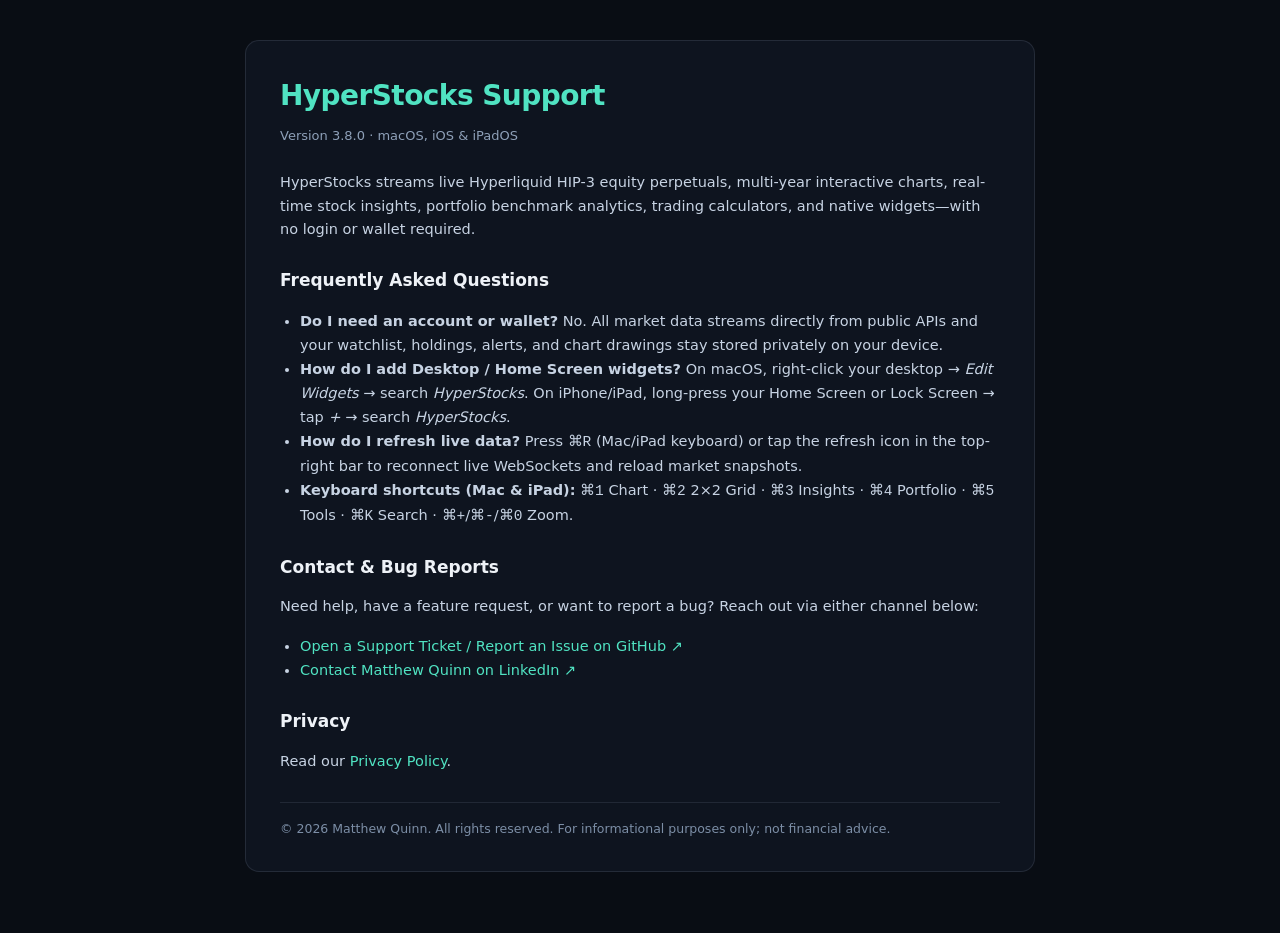
==== index.html @ 1368c202 "Add LinkedIn contact link to HyperStocks support page" ====
<!DOCTYPE html><meta charset="utf-8"><meta http-equiv="refresh" content="0; url=support.html"><title>HyperStocks</title><a href="support.html">HyperStocks Support</a> · <a href="privacy.html">Privacy Policy</a>
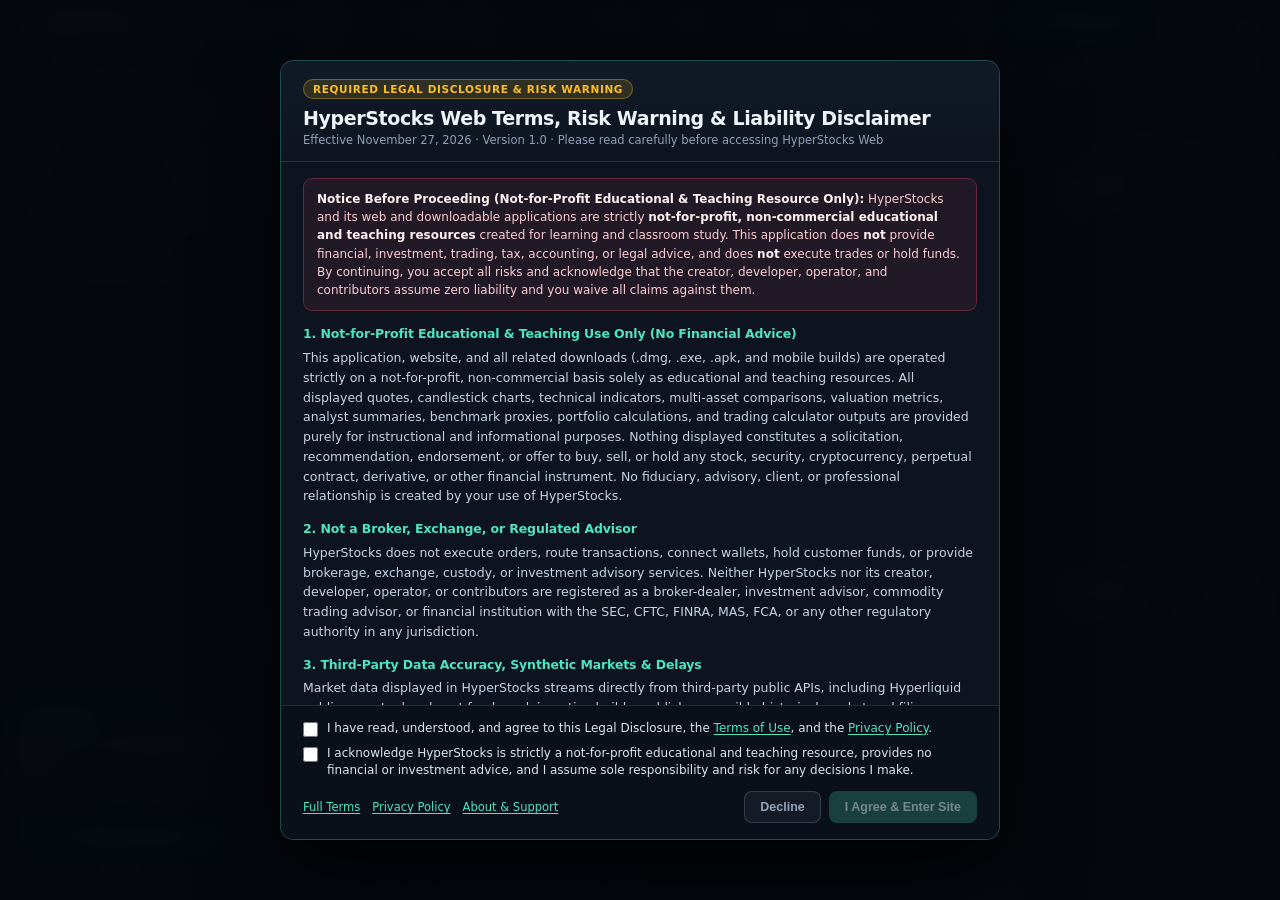
==== commit 12640166: "HyperStocks Web v3.8.1" ====
--- a/index.html
+++ b/index.html
@@ -1 +1,1520 @@
-<!DOCTYPE html><meta charset="utf-8"><meta http-equiv="refresh" content="0; url=support.html"><title>HyperStocks</title><a href="support.html">HyperStocks Support</a> · <a href="privacy.html">Privacy Policy</a>
+<!DOCTYPE html>
+<html lang="en">
+<head>
+  <meta charset="UTF-8" />
+  <meta name="viewport" content="width=device-width, initial-scale=1.0, maximum-scale=1.0, user-scalable=no, viewport-fit=cover" />
+  <title>HyperStocks Web</title>
+  <meta name="description" content="HyperStocks Web: Live 24/7 Hyperliquid stock perpetuals, crypto spot, 10-stock chart comparison, portfolio tracking, and trading calculators." />
+  <meta name="theme-color" content="#0b1019" />
+  <meta name="mobile-web-app-capable" content="yes" />
+  <meta name="apple-mobile-web-app-capable" content="yes" />
+  <meta name="apple-mobile-web-app-status-bar-style" content="black-translucent" />
+  <link rel="manifest" href="manifest.webmanifest" />
+  <link rel="apple-touch-icon" href="icon-1024.png" />
+  <link rel="icon" type="image/svg+xml" href="data:image/svg+xml,%3Csvg xmlns='http://www.w3.org/2000/svg' viewBox='0 0 24 24'%3E%3Crect width='24' height='24' rx='5' fill='%23090d14'/%3E%3Crect x='4' y='10' width='3.2' height='8' rx='1' fill='%2300d395'/%3E%3Crect x='10.4' y='7' width='3.2' height='7' rx='1' fill='%23ff4d6d'/%3E%3Crect x='16.8' y='4' width='3.2' height='9' rx='1' fill='%2350e3c2'/%3E%3C/svg%3E" />
+  <link rel="stylesheet" href="styles.css?v=1795753719" />
+  <link rel="stylesheet" href="mobile.css?v=1795753719" />
+  <link rel="stylesheet" href="web-downloads.css?v=1795753719" />
+</head>
+<body>
+  <div id="app" class="app-shell">
+    <!-- Top Unified Titlebar with Live Portfolio Banner -->
+    <header id="titlebar" class="titlebar">
+      <div class="titlebar-left">
+        <div class="brand">
+          <svg class="brand-icon" viewBox="0 0 24 24" fill="none">
+            <rect x="4" y="10" width="3.2" height="8" rx="1" fill="#00d395"/>
+            <line x1="5.6" y1="7" x2="5.6" y2="20" stroke="#00d395" stroke-width="1.4" stroke-linecap="round"/>
+            <rect x="10.4" y="7" width="3.2" height="7" rx="1" fill="#ff4d6d"/>
+            <line x1="12" y1="4.5" x2="12" y2="17" stroke="#ff4d6d" stroke-width="1.4" stroke-linecap="round"/>
+            <rect x="16.8" y="4" width="3.2" height="9" rx="1" fill="#50e3c2"/>
+            <line x1="18.4" y1="2" x2="18.4" y2="16" stroke="#50e3c2" stroke-width="1.4" stroke-linecap="round"/>
+          </svg>
+          <span class="brand-name">HyperStocks</span>
+        </div>
+        <div id="wsStatusPill" class="status-pill connecting">
+          <span class="status-dot"></span>
+          <span id="wsStatusText">Connecting...</span>
+        </div>
+      </div>
+
+      <!-- Always-visible Live Portfolio Value + 24h P/L + Total P/L Banner -->
+      <button id="portfolioBanner" class="portfolio-banner" title="Click to open Portfolio tab (⌘4)">
+        <span class="pb-section">
+          <span class="pb-label">PORTFOLIO</span>
+          <span id="bannerTotalVal" class="pb-val">$0.00</span>
+        </span>
+        <span class="pb-sep"></span>
+        <span class="pb-section">
+          <span class="pb-label">24H P/L</span>
+          <span id="banner24hPnl" class="pb-pnl neutral">$0.00 (0.00%)</span>
+        </span>
+        <span class="pb-sep"></span>
+        <span class="pb-section">
+          <span class="pb-label">TOTAL P/L</span>
+          <span id="bannerTotalPnl" class="pb-pnl neutral">$0.00 (0.00%)</span>
+        </span>
+      </button>
+
+      <div class="titlebar-right">
+        <button id="btnIosDeviceMode" class="ios-device-btn" title="Adaptive device layout mode (tap to switch)">Auto</button>
+        <div id="marketCountPill" class="meta-pill">Loading...</div>
+        <div class="segmented" role="group" aria-label="View mode">
+          <button id="btnLayoutSingle" class="seg-btn active" title="Single Chart View (⌘1)">Chart</button>
+          <button id="btnLayoutGrid" class="seg-btn" title="2×2 Multi-Chart Grid (⌘2)">2×2</button>
+          <button id="btnLayoutInsights" class="seg-btn" title="Live Stock Insights & Valuation (⌘3)">Insights</button>
+          <button id="btnLayoutPortfolio" class="seg-btn" title="Live Portfolio Holdings (⌘4)">Portfolio</button>
+          <button id="btnLayoutTools" class="seg-btn" title="Trading Calculators & Tools (⌘5)">Tools</button>
+        </div>
+        <button id="btnColorRegion" class="color-region-btn" title="Market Colors: Western (Green Up / Red Down). Click for Asia (Red Up / Green Down).">
+          <span class="cr-arrows"><span class="cr-up">▲</span><span class="cr-down">▼</span></span>
+          <span id="colorRegionLabel">US</span>
+        </button>
+        <button id="btnWebDownloads" class="web-dl-cta" title="Download the free HyperStocks app for macOS (.dmg), Windows (.exe), or Android (.apk)">
+          <svg viewBox="0 0 24 24" width="13" height="13" fill="none" stroke="currentColor" stroke-width="2.5" stroke-linecap="round" stroke-linejoin="round"><path d="M21 15v4a2 2 0 0 1-2 2H5a2 2 0 0 1-2-2v-4"/><polyline points="7 10 12 15 17 10"/><line x1="12" y1="15" x2="12" y2="3"/></svg>
+          <span class="web-dl-full">Download the App</span>
+          <span class="web-dl-short">Get App</span>
+        </button>
+        <button id="btnLegalDisclosure" class="icon-btn web-legal-btn" title="View Legal Disclosure, Risk Warning &amp; Terms">Legal</button>
+        <a href="support.html" class="icon-btn" title="About HyperStocks, Downloads &amp; Support" style="text-decoration:none;font-size:12px;font-weight:700">?</a>
+        <button id="btnRefresh" class="icon-btn" title="Refresh Markets & Reconnect (⌘R)">
+          <svg viewBox="0 0 24 24" width="14" height="14" fill="none" stroke="currentColor" stroke-width="2" stroke-linecap="round" stroke-linejoin="round">
+            <path d="M21 12a9 9 0 1 1-2.64-6.36"/>
+            <polyline points="21 3 21 9 15 9"/>
+          </svg>
+        </button>
+      </div>
+    </header>
+
+    <!-- Main Body -->
+    <div class="workspace">
+      <!-- Left Sidebar: Watchlist & HIP-3 Stock Explorer -->
+      <aside class="sidebar">
+        <div class="search-wrap">
+          <svg class="search-icon" viewBox="0 0 24 24" width="14" height="14" fill="none" stroke="currentColor" stroke-width="2">
+            <circle cx="11" cy="11" r="7"/>
+            <line x1="21" y1="21" x2="16.65" y2="16.65"/>
+          </svg>
+          <input id="searchInput" type="text" placeholder="Search stock, ticker, DEX...  ⌘K" autocomplete="off" spellcheck="false" />
+          <button id="btnClearSearch" class="clear-btn hidden" title="Clear search">×</button>
+        </div>
+
+        <div class="tab-bar" id="categoryTabs">
+          <button class="tab-btn" data-tab="watchlist">★</button>
+          <button class="tab-btn active" data-tab="stock">Stocks</button>
+          <button class="tab-btn" data-tab="crypto">Crypto</button>
+          <button class="tab-btn" data-tab="commodity_fx">Macro</button>
+          <button class="tab-btn" data-tab="all">All</button>
+        </div>
+
+        <div class="filter-row">
+          <select id="dexSelect" class="mini-select" title="Filter by Hyperliquid HIP-3 deployer">
+            <option value="all">All DEXs</option>
+          </select>
+          <select id="sortSelect" class="mini-select" title="Sort markets">
+            <option value="volume">Sort: 24h Vol</option>
+            <option value="change">Sort: 24h %</option>
+            <option value="price">Sort: Price</option>
+            <option value="name">Sort: A–Z</option>
+          </select>
+        </div>
+
+        <div class="market-list-header">
+          <span>ASSET</span>
+          <span>PRICE / 24H</span>
+        </div>
+
+        <div id="marketList" class="market-list">
+          <div class="empty-state">Fetching live HIP-3 stocks from Hyperliquid...</div>
+        </div>
+        <div id="webSidebarDownloadCard" class="web-sidebar-dl-card">
+          <div class="web-sidebar-dl-top">
+            <div class="web-sidebar-dl-eyebrow">Full-Featured Desktop &amp; Mobile App</div>
+            <button type="button" id="btnDismissSidebarDl" class="web-sidebar-dl-close" title="Hide card">×</button>
+          </div>
+          <div class="web-sidebar-dl-title">Unlock the Full HyperStocks App</div>
+          <div class="web-sidebar-dl-desc">Includes Nasdaq fundamentals, multi-year chart history &amp; faster desktop performance.</div>
+          <button type="button" id="btnSidebarDownloadApp" class="web-sidebar-dl-btn">
+            <svg viewBox="0 0 24 24" width="13" height="13" fill="none" stroke="currentColor" stroke-width="2.5" stroke-linecap="round" stroke-linejoin="round"><path d="M21 15v4a2 2 0 0 1-2 2H5a2 2 0 0 1-2-2v-4"/><polyline points="7 10 12 15 17 10"/><line x1="12" y1="15" x2="12" y2="3"/></svg>
+            <span>Download the App</span>
+          </button>
+          <div class="web-sidebar-dl-os">macOS · Windows · Android · iOS (Soon)</div>
+        </div>
+      </aside>
+
+      <!-- Main Stage 1: Single Chart View -->
+      <main id="singleStage" class="stage single-stage">
+        <!-- Asset Header -->
+        <section class="asset-header">
+          <div class="asset-identity">
+            <button id="btnStarActive" class="star-btn lg" title="Toggle Watchlist">☆</button>
+            <div class="asset-title-group">
+              <div class="asset-title-row">
+                <h1 id="activeTicker">—</h1>
+                <span id="activeDexBadge" class="dex-badge">xyz</span>
+                <button id="btnAlertToggle" class="alert-btn" title="Set Price Alert">
+                  <svg viewBox="0 0 24 24" width="13" height="13" fill="none" stroke="currentColor" stroke-width="2">
+                    <path d="M18 8A6 6 0 0 0 6 8c0 7-3 9-3 9h18s-3-2-3-9"/>
+                    <path d="M13.73 21a2 2 0 0 1-3.46 0"/>
+                  </svg>
+                  <span id="alertCountBadge" class="alert-count hidden">0</span>
+                </button>
+                <button id="btnQuickInsights" class="quick-insight-btn" title="Open Live Stock Insights, P/E, Targets & Financials (⌘3)">Insights</button>
+                <button id="btnQuickAddHolding" class="quick-hold-btn" title="Add this stock to Portfolio">+ Portfolio</button>
+              </div>
+              <div id="activeCompany" class="asset-company">Loading...</div>
+            </div>
+          </div>
+
+          <div class="asset-price-block">
+            <div id="activePrice" class="big-price">—</div>
+            <div id="activeChange" class="big-change">—</div>
+          </div>
+
+          <div class="asset-metrics">
+            <div class="metric">
+              <span class="metric-label">Oracle</span>
+              <span id="statOracle" class="metric-val">—</span>
+            </div>
+            <div class="metric">
+              <span class="metric-label">Mark</span>
+              <span id="statMark" class="metric-val">—</span>
+            </div>
+            <div class="metric">
+              <span class="metric-label">24h Vol</span>
+              <span id="statVol" class="metric-val">—</span>
+            </div>
+            <div class="metric">
+              <span class="metric-label">Open Int</span>
+              <span id="statOI" class="metric-val">—</span>
+            </div>
+            <div class="metric">
+              <span class="metric-label">Funding / 1h</span>
+              <span id="statFunding" class="metric-val">—</span>
+            </div>
+            <div class="metric">
+              <span class="metric-label">Max Lev</span>
+              <span id="statLev" class="metric-val">—</span>
+            </div>
+          </div>
+        </section>
+
+        <!-- Alert Popover -->
+        <div id="alertPopover" class="alert-popover hidden">
+          <div class="alert-pop-header">
+            <span>Price Alerts · <strong id="alertPopTicker">NVDA</strong></span>
+            <button id="btnCloseAlertPop" class="close-x">×</button>
+          </div>
+          <form id="alertForm" class="alert-form">
+            <select id="alertDirection" class="mini-select">
+              <option value="above">Crosses Above ▲</option>
+              <option value="below">Crosses Below ▼</option>
+            </select>
+            <input id="alertPriceInput" type="number" step="any" placeholder="Target price" required />
+            <button type="submit" class="primary-btn">Add</button>
+          </form>
+          <div id="alertList" class="alert-list"></div>
+        </div>
+
+        <!-- Chart Controls Toolbar -->
+        <section class="chart-toolbar">
+          <div class="toolbar-group" id="tfButtons">
+            <button class="tf-btn" data-tf="1m">1m</button>
+            <button class="tf-btn" data-tf="5m">5m</button>
+            <button class="tf-btn active" data-tf="15m">15m</button>
+            <button class="tf-btn" data-tf="1h">1h</button>
+            <button class="tf-btn" data-tf="4h">4h</button>
+            <button class="tf-btn" data-tf="1d">1D</button>
+            <button class="tf-btn" data-tf="1w">1W</button>
+            <button class="tf-btn" data-tf="1M">1M</button>
+          </div>
+
+          <div class="toolbar-divider"></div>
+
+          <div class="toolbar-group" id="chartTypeButtons">
+            <button class="pill-btn active" data-type="candles">Candles</button>
+            <button class="pill-btn" data-type="heikin">Heikin</button>
+            <button class="pill-btn" data-type="area">Area</button>
+          </div>
+
+          <div class="toolbar-divider"></div>
+
+          <div class="toolbar-group" id="indicatorButtons">
+            <button id="btnIndicatorsMenu" class="pill-btn fx-btn" title="Chart Indicators & Valuation Tools">
+              <span>ƒx Indicators</span>
+              <span id="indCountBadge" class="fx-count">2</span>
+            </button>
+            <button id="btnDrawMenu" class="pill-btn draw-menu-btn" title="Chart Drawing Tools: Lines, Channels, Shapes, Brush, Fib & Risk/Reward">
+              <span>✎ Draw</span>
+              <span id="drawCountBadge" class="draw-count hidden">0</span>
+            </button>
+            <button id="btnCompareMenu" class="pill-btn compare-menu-btn" title="Compare up to 10 assets simultaneously on this chart">
+              <span>⇄ Compare</span>
+              <span id="compareCountBadge" class="compare-count hidden">0</span>
+            </button>
+            <button class="pill-btn active" data-ind="volume">Vol</button>
+            <button class="pill-btn ind-pe" data-ind="pe" title="Live Trailing P/E Ratio Sub-Pane">P/E</button>
+            <button class="pill-btn ind-ema20 active" data-ind="ema20">EMA20</button>
+            <button class="pill-btn ind-vwap" data-ind="vwap">VWAP</button>
+            <button class="pill-btn ind-rsi" data-ind="rsi">RSI</button>
+            <button class="pill-btn ind-macd" data-ind="macd">MACD</button>
+          </div>
+
+          <div class="toolbar-spacer"></div>
+
+          <div class="toolbar-group">
+            <button id="btnLogScale" class="pill-btn" title="Toggle Logarithmic Price Scale">Log</button>
+            <button id="btnAutoScale" class="pill-btn active" title="Auto-fit price axis">Auto</button>
+            <button id="btnResetView" class="pill-btn" title="Reset chart zoom & position (⌘0)">Reset</button>
+            <button id="btnToggleBook" class="pill-btn active" title="Show/Hide Order Book & Live Trades">Book</button>
+          </div>
+        </section>
+
+        <!-- TradingView-Style Categorized Indicators Popover -->
+        <div id="indicatorsPopover" class="indicators-popover hidden">
+          <div class="ind-pop-header">
+            <span><strong>ƒx Indicators & Analyst Tools</strong></span>
+            <button id="btnCloseIndPop" class="close-x">×</button>
+          </div>
+          <div class="ind-pop-grid">
+            <div class="ind-group">
+              <div class="ind-group-title">Trend & Price Overlays</div>
+              <label class="ind-check"><input type="checkbox" data-ind="ema20" checked /><span>EMA 20 <em style="color:#38bdf8">Cyan</em></span></label>
+              <label class="ind-check"><input type="checkbox" data-ind="ema50" /><span>EMA 50 <em style="color:#f59e0b">Amber</em></span></label>
+              <label class="ind-check"><input type="checkbox" data-ind="sma100" /><span>SMA 100 <em style="color:#22d3ee">Sky</em></span></label>
+              <label class="ind-check"><input type="checkbox" data-ind="sma200" /><span>SMA 200 <em style="color:#f472b6">Pink</em></span></label>
+              <label class="ind-check"><input type="checkbox" data-ind="vwap" /><span>Session VWAP <em style="color:#cbd5e1">Dashed</em></span></label>
+              <label class="ind-check"><input type="checkbox" data-ind="bb" /><span>Bollinger Bands (20, 2) <em style="color:#a78bfa">Violet</em></span></label>
+              <label class="ind-check"><input type="checkbox" data-ind="ichimoku" /><span>Ichimoku Cloud (9, 26, 52)</span></label>
+              <label class="ind-check"><input type="checkbox" data-ind="psar" /><span>Parabolic SAR (Trend Dots)</span></label>
+            </div>
+            <div class="ind-group">
+              <div class="ind-group-title">Volume & Volatility</div>
+              <label class="ind-check"><input type="checkbox" data-ind="volume" checked /><span>Volume Histogram</span></label>
+              <label class="ind-check"><input type="checkbox" data-ind="vpvr" /><span>Volume Profile (VPVR + POC)</span></label>
+              <label class="ind-check"><input type="checkbox" data-ind="atr" /><span>ATR (14) Volatility Pane</span></label>
+              <label class="ind-check"><input type="checkbox" data-ind="obv" /><span>On-Balance Volume (OBV)</span></label>
+              <div class="ind-group-title" style="margin-top:10px">Momentum & Valuation Panes</div>
+              <label class="ind-check"><input type="checkbox" data-ind="pe" /><span>Live P/E Ratio <em style="color:#50e3c2">Price / TTM EPS</em></span></label>
+              <label class="ind-check"><input type="checkbox" data-ind="rsi" /><span>RSI (14) <em style="color:#c084fc">70/30</em></span></label>
+              <label class="ind-check"><input type="checkbox" data-ind="macd" /><span>MACD (12, 26, 9)</span></label>
+              <label class="ind-check"><input type="checkbox" data-ind="stoch" /><span>Stochastic (14, 3) <em style="color:#fb923c">80/20</em></span></label>
+            </div>
+          </div>
+        </div>
+
+        <!-- TradingView-Style Categorized Drawing Tools Popover -->
+        <div id="drawingToolsPopover" class="indicators-popover draw-popover hidden">
+          <div class="ind-pop-header">
+            <span><strong>✎ Chart Drawing Tools</strong> <em style="color:var(--text-muted);font-style:normal;font-size:11px;margin-left:6px">Click-drag or click 2 points · Drag any shape/handle to edit</em></span>
+            <button id="btnCloseDrawPop" class="close-x">×</button>
+          </div>
+          <div class="draw-pop-grid">
+            <div class="ind-group">
+              <div class="ind-group-title">Lines & Channels</div>
+              <button class="draw-menu-item" data-tool="trendline"><span>Trendline</span><kbd>T</kbd></button>
+              <button class="draw-menu-item" data-tool="ray"><span>Ray (Forward)</span><kbd>R</kbd></button>
+              <button class="draw-menu-item" data-tool="extline"><span>Extended Line (∞)</span><kbd>E</kbd></button>
+              <button class="draw-menu-item" data-tool="hline"><span>Horizontal Line (S/R)</span><kbd>H</kbd></button>
+              <button class="draw-menu-item" data-tool="hray"><span>Horizontal Ray</span><kbd>J</kbd></button>
+              <button class="draw-menu-item" data-tool="vline"><span>Vertical Date Line</span><kbd>V</kbd></button>
+              <button class="draw-menu-item" data-tool="pchannel"><span>Parallel Channel (3-pt)</span><kbd>P</kbd></button>
+              <button class="draw-menu-item" data-tool="channel"><span>Horizontal Price Zone</span><kbd>C</kbd></button>
+            </div>
+            <div class="ind-group">
+              <div class="ind-group-title">Shapes, Sketch & Annotations</div>
+              <button class="draw-menu-item" data-tool="rect"><span>Rectangle / Supply Box</span><kbd>B</kbd></button>
+              <button class="draw-menu-item" data-tool="ellipse"><span>Ellipse / Pattern Circle</span><kbd>O</kbd></button>
+              <button class="draw-menu-item" data-tool="arrow"><span>Directional Arrow</span><kbd>A</kbd></button>
+              <button class="draw-menu-item" data-tool="brush"><span>Freehand Brush</span><kbd>D</kbd></button>
+              <button class="draw-menu-item" data-tool="note"><span>Text Callout Note</span><kbd>N</kbd></button>
+              <button class="draw-menu-item" data-tool="pricelabel"><span>Price Tag Label</span><kbd>G</kbd></button>
+              <div class="ind-group-title" style="margin-top:8px">Fib & Risk Management</div>
+              <button class="draw-menu-item" data-tool="fib"><span>Fibonacci Retracement</span><kbd>F</kbd></button>
+              <button class="draw-menu-item" data-tool="measure"><span>Measure Price / Bars</span><kbd>M</kbd></button>
+              <button class="draw-menu-item" data-tool="position"><span>Long / Short R:R Position</span><kbd>L</kbd></button>
+            </div>
+          </div>
+          <div class="draw-pop-footer">
+            <label class="draw-opt-check"><input type="checkbox" id="chkStayDraw" /><span>Stay in Drawing Mode</span></label>
+            <label class="draw-opt-check"><input type="checkbox" id="chkMagnetSnap" /><span>Magnet OHLC Snap</span></label>
+            <label class="draw-opt-check"><input type="checkbox" id="chkLockAllDraw" /><span>Lock Drawings</span></label>
+            <label class="draw-opt-check"><input type="checkbox" id="chkShowDraw" checked /><span>Show Drawings</span></label>
+          </div>
+        </div>
+
+        <!-- TradingView Drawing Rail + Chart Canvas + Right Order Book -->
+        <div class="single-content">
+          <!-- Left TradingView-Style Drawing Tool Rail -->
+          <div class="drawing-rail" id="drawingRail">
+            <button class="draw-btn active" data-tool="cursor" title="Crosshair / Select & Drag Drawings (Esc)">
+              <svg viewBox="0 0 24 24" width="16" height="16" fill="none" stroke="currentColor" stroke-width="1.8">
+                <line x1="12" y1="3" x2="12" y2="21"/>
+                <line x1="3" y1="12" x2="21" y2="12"/>
+                <circle cx="12" cy="12" r="2.2" fill="#090d14"/>
+              </svg>
+            </button>
+            <button class="draw-btn" data-tool="trendline" title="Trendline (T): Click-drag or click 2 points">
+              <svg viewBox="0 0 24 24" width="16" height="16" fill="none" stroke="currentColor" stroke-width="1.8">
+                <line x1="4" y1="19" x2="20" y2="5"/>
+                <circle cx="5.5" cy="17.5" r="2" fill="currentColor"/>
+                <circle cx="18.5" cy="6.5" r="2" fill="currentColor"/>
+              </svg>
+            </button>
+            <button class="draw-btn" data-tool="ray" title="Extended Ray (R): Projects forward">
+              <svg viewBox="0 0 24 24" width="16" height="16" fill="none" stroke="currentColor" stroke-width="1.8">
+                <line x1="4" y1="19" x2="21" y2="4"/>
+                <polyline points="15 4 21 4 21 10"/>
+                <circle cx="5.5" cy="17.5" r="1.8" fill="currentColor"/>
+              </svg>
+            </button>
+            <button class="draw-btn" data-tool="hline" title="Horizontal S/R Line (H): Single click">
+              <svg viewBox="0 0 24 24" width="16" height="16" fill="none" stroke="currentColor" stroke-width="1.8">
+                <line x1="3" y1="12" x2="21" y2="12"/>
+                <circle cx="12" cy="12" r="2.2" fill="currentColor"/>
+              </svg>
+            </button>
+            <button class="draw-btn" data-tool="hray" title="Horizontal Ray (J): Shoots right from click">
+              <svg viewBox="0 0 24 24" width="16" height="16" fill="none" stroke="currentColor" stroke-width="1.8">
+                <line x1="6" y1="12" x2="21" y2="12"/>
+                <circle cx="6" cy="12" r="2.2" fill="currentColor"/>
+                <polyline points="17 8.5 21 12 17 15.5"/>
+              </svg>
+            </button>
+            <button class="draw-btn" data-tool="pchannel" title="Parallel Channel (P): Click 2 trendline pts, then width">
+              <svg viewBox="0 0 24 24" width="16" height="16" fill="none" stroke="currentColor" stroke-width="1.7">
+                <line x1="3" y1="15" x2="17" y2="5"/>
+                <line x1="7" y1="19" x2="21" y2="9"/>
+                <line x1="5" y1="17" x2="19" y2="7" stroke-dasharray="2.5 2"/>
+              </svg>
+            </button>
+            <button class="draw-btn" data-tool="rect" title="Rectangle / Supply-Demand Box (B)">
+              <svg viewBox="0 0 24 24" width="16" height="16" fill="none" stroke="currentColor" stroke-width="1.8">
+                <rect x="4" y="6" width="16" height="12" rx="1" fill="rgba(56,189,248,0.16)"/>
+              </svg>
+            </button>
+            <button class="draw-btn" data-tool="arrow" title="Directional Arrow (A)">
+              <svg viewBox="0 0 24 24" width="16" height="16" fill="none" stroke="currentColor" stroke-width="1.8" stroke-linecap="round" stroke-linejoin="round">
+                <line x1="5" y1="19" x2="19" y2="5"/>
+                <polyline points="11 5 19 5 19 13"/>
+              </svg>
+            </button>
+            <button class="draw-btn" data-tool="brush" title="Freehand Brush (D): Click & drag to sketch">
+              <svg viewBox="0 0 24 24" width="15" height="15" fill="none" stroke="currentColor" stroke-width="1.8" stroke-linecap="round" stroke-linejoin="round">
+                <path d="M18.37 2.63L14 7l-1.59-1.59a2 2 0 0 0-2.82 0L8 7l9 9 1.59-1.59a2 2 0 0 0 0-2.82L17 10l4.37-4.37a2.12 2.12 0 1 0-3-3z"/>
+                <path d="M9 8c-2 3-4 3.5-7 4l8 10c2-1 6-5 6-7"/>
+              </svg>
+            </button>
+            <button class="draw-btn" data-tool="fib" title="Fibonacci Retracement (F): Swing high to low">
+              <svg viewBox="0 0 24 24" width="16" height="16" fill="none" stroke="currentColor" stroke-width="1.7">
+                <line x1="3" y1="5" x2="21" y2="5"/>
+                <line x1="3" y1="10" x2="21" y2="10" stroke-dasharray="2.5 2"/>
+                <line x1="3" y1="14" x2="21" y2="14" stroke-dasharray="2.5 2"/>
+                <line x1="3" y1="19" x2="21" y2="19"/>
+              </svg>
+            </button>
+            <button class="draw-btn" data-tool="measure" title="Measure Ruler (M): Price %, bars & time">
+              <svg viewBox="0 0 24 24" width="16" height="16" fill="none" stroke="currentColor" stroke-width="1.7">
+                <rect x="4" y="6" width="16" height="12" rx="1.5" stroke-dasharray="3 2"/>
+                <line x1="8" y1="15" x2="16" y2="9"/>
+                <polyline points="12.5 9 16 9 16 12.5"/>
+              </svg>
+            </button>
+            <button class="draw-btn" data-tool="position" title="Long / Short Risk-Reward Tool (L): Drag TP/SL handles">
+              <svg viewBox="0 0 24 24" width="16" height="16" fill="none" stroke="currentColor" stroke-width="1.6">
+                <rect x="4" y="4" width="16" height="9" fill="rgba(0,211,149,0.25)" stroke="#00d395"/>
+                <rect x="4" y="13" width="16" height="7" fill="rgba(255,77,109,0.25)" stroke="#ff4d6d"/>
+              </svg>
+            </button>
+            <button class="draw-btn" data-tool="note" title="Text Callout Note (N): Click to annotate, double-click to edit">
+              <svg viewBox="0 0 24 24" width="15" height="15" fill="none" stroke="currentColor" stroke-width="1.8" stroke-linecap="round" stroke-linejoin="round">
+                <path d="M4 5h16v11H9l-5 4V5z"/>
+                <line x1="8" y1="9.5" x2="16" y2="9.5"/>
+                <line x1="8" y1="13" x2="13" y2="13"/>
+              </svg>
+            </button>
+
+            <div class="rail-divider"></div>
+
+            <button class="draw-btn" id="btnStayDraw" title="Stay in Drawing Mode: Keep tool active after each drawing">
+              <svg viewBox="0 0 24 24" width="15" height="15" fill="none" stroke="currentColor" stroke-width="1.8" stroke-linecap="round" stroke-linejoin="round">
+                <path d="M12 17v5"/>
+                <path d="M9 10.76a2 2 0 0 1-1.11 1.79l-1.78.9A2 2 0 0 0 5 15.24V16a1 1 0 0 0 1 1h12a1 1 0 0 0 1-1v-.76a2 2 0 0 0-1.11-1.79l-1.78-.9A2 2 0 0 1 15 10.76V7a1 1 0 0 1 1-1 2 2 0 0 0 0-4H8a2 2 0 0 0 0 4 1 1 0 0 1 1 1z"/>
+              </svg>
+            </button>
+            <button class="draw-btn" id="btnMagnetSnap" title="Magnet Mode: Snap drawings to candle OHLC prices">
+              <svg viewBox="0 0 24 24" width="15" height="15" fill="none" stroke="currentColor" stroke-width="1.8" stroke-linecap="round">
+                <path d="M6 4v7a6 6 0 0 0 12 0V4"/>
+                <line x1="4" y1="7" x2="8" y2="7"/>
+                <line x1="16" y1="7" x2="20" y2="7"/>
+              </svg>
+            </button>
+            <button class="draw-btn active" id="btnToggleDrawVis" title="Show / Hide All Drawings on Chart">
+              <svg viewBox="0 0 24 24" width="15" height="15" fill="none" stroke="currentColor" stroke-width="1.8" stroke-linecap="round" stroke-linejoin="round">
+                <path d="M1 12s4-7 11-7 11 7 11 7-4 7-11 7-11-7-11-7z"/>
+                <circle cx="12" cy="12" r="3"/>
+              </svg>
+            </button>
+            <button class="draw-btn" id="btnLockDrawings" title="Lock All Drawings (Prevent Accidental Moving)">
+              <svg viewBox="0 0 24 24" width="14" height="14" fill="none" stroke="currentColor" stroke-width="1.8" stroke-linecap="round" stroke-linejoin="round">
+                <rect x="4" y="11" width="16" height="10" rx="2"/>
+                <path d="M8 11V7a4 4 0 0 1 8 0v4"/>
+              </svg>
+            </button>
+            <button class="draw-btn" id="btnUndoDraw" title="Undo Last Drawing (Z)">
+              <svg viewBox="0 0 24 24" width="15" height="15" fill="none" stroke="currentColor" stroke-width="1.8" stroke-linecap="round" stroke-linejoin="round">
+                <polyline points="9 14 4 9 9 4"/>
+                <path d="M20 20v-7a4 4 0 0 0-4-4H4"/>
+              </svg>
+            </button>
+            <button class="draw-btn danger" id="btnClearDraw" title="Clear All Drawings on This Stock">
+              <svg viewBox="0 0 24 24" width="15" height="15" fill="none" stroke="currentColor" stroke-width="1.8" stroke-linecap="round" stroke-linejoin="round">
+                <polyline points="3 6 5 6 21 6"/>
+                <path d="M19 6l-1 14a2 2 0 0 1-2 2H8a2 2 0 0 1-2-2L5 6"/>
+                <path d="M10 11v6"/>
+                <path d="M14 11v6"/>
+              </svg>
+            </button>
+          </div>
+
+          <!-- Center Chart Column (Chart + Bottom Range Selector Bar) -->
+          <div class="chart-column">
+            <div class="chart-wrapper">
+              <div id="ohlcHud" class="ohlc-hud"></div>
+              <div id="compareLegendBar" class="compare-legend-bar hidden"></div>
+              <div id="activeToolBanner" class="tool-banner hidden"></div>
+
+              <!-- Multi-Asset Compare Popover (up to 10 total on chart) -->
+              <div id="comparePopover" class="indicators-popover compare-popover hidden">
+                <div class="ind-pop-header">
+                  <span><strong>⇄ Compare on Chart</strong> <em id="compareLimitHint" style="color:var(--text-muted);font-style:normal;font-size:11px;margin-left:6px">1 / 10 assets</em></span>
+                  <div style="display:flex;align-items:center;gap:6px">
+                    <button id="btnClearCompares" class="ghost-btn" style="padding:2px 8px;font-size:11px">Clear</button>
+                    <button id="btnCloseComparePop" class="close-x">×</button>
+                  </div>
+                </div>
+                <div class="compare-pop-body">
+                  <div class="compare-active-chips" id="compareActiveChips"></div>
+                  <input id="compareSearchInput" type="text" class="compare-search-input" placeholder="Search stock or crypto to compare (e.g. AAPL, TSLA, BTC)..." autocomplete="off" spellcheck="false" />
+                  <div class="compare-quick-row" id="compareQuickRow"></div>
+                  <div class="compare-results-list" id="compareResultsList"></div>
+                </div>
+              </div>
+
+              <!-- Floating TradingView Object Style Toolbar (appears when a drawing is selected) -->
+              <div id="drawingStyleBar" class="drawing-style-bar hidden">
+                <div class="dsb-colors" id="dsbColors" title="Color">
+                  <button class="dsb-swatch" data-color="#38bdf8" style="background:#38bdf8"></button>
+                  <button class="dsb-swatch" data-color="#50e3c2" style="background:#50e3c2"></button>
+                  <button class="dsb-swatch" data-color="#00d395" style="background:#00d395"></button>
+                  <button class="dsb-swatch" data-color="#ff4d6d" style="background:#ff4d6d"></button>
+                  <button class="dsb-swatch" data-color="#fbbf24" style="background:#fbbf24"></button>
+                  <button class="dsb-swatch" data-color="#a78bfa" style="background:#a78bfa"></button>
+                  <button class="dsb-swatch" data-color="#f472b6" style="background:#f472b6"></button>
+                  <button class="dsb-swatch" data-color="#f8fafc" style="background:#f8fafc"></button>
+                </div>
+                <span class="dsb-sep"></span>
+                <div class="dsb-group" id="dsbWidths" title="Line Thickness">
+                  <button class="dsb-btn" data-width="1">1px</button>
+                  <button class="dsb-btn" data-width="2">2px</button>
+                  <button class="dsb-btn" data-width="3">3px</button>
+                  <button class="dsb-btn" data-width="4">4px</button>
+                </div>
+                <span class="dsb-sep"></span>
+                <div class="dsb-group" id="dsbStyles" title="Line Style">
+                  <button class="dsb-btn" data-style="solid">Solid</button>
+                  <button class="dsb-btn" data-style="dashed">Dash</button>
+                  <button class="dsb-btn" data-style="dotted">Dot</button>
+                </div>
+                <span class="dsb-sep" id="dsbExtSep"></span>
+                <div class="dsb-group" id="dsbExtGroup">
+                  <button class="dsb-btn" id="btnDsbExtLeft" title="Extend Line Left">← Ext</button>
+                  <button class="dsb-btn" id="btnDsbExtRight" title="Extend Line Right">Ext →</button>
+                </div>
+                <button class="dsb-btn hidden" id="btnDsbEditText" title="Edit Note Text">Edit Text</button>
+                <span class="dsb-sep"></span>
+                <button class="dsb-btn" id="btnDsbLock" title="Lock / Unlock Drawing">Lock</button>
+                <button class="dsb-btn" id="btnDsbDuplicate" title="Duplicate Drawing">Clone</button>
+                <button class="dsb-btn danger" id="btnDsbDelete" title="Delete Selected Drawing (Del)">Del</button>
+              </div>
+
+              <div id="mainChartHost" class="chart-host"></div>
+            </div>
+
+            <!-- TradingView-Style Bottom Long-Range Bar -->
+            <div class="range-bar" id="rangeBar">
+              <div class="range-buttons" id="rangeButtons">
+                <button class="range-btn" data-range="1D">1D</button>
+                <button class="range-btn" data-range="5D">5D</button>
+                <button class="range-btn" data-range="1M">1M</button>
+                <button class="range-btn" data-range="3M">3M</button>
+                <button class="range-btn" data-range="6M">6M</button>
+                <button class="range-btn" data-range="1Y">1Y</button>
+                <button class="range-btn" data-range="3Y">3Y</button>
+                <button class="range-btn" data-range="5Y">5Y</button>
+                <button class="range-btn" data-range="10Y">10Y</button>
+                <button class="range-btn" data-range="ALL">ALL</button>
+              </div>
+              <div class="range-meta">
+                <span id="dataSourceBadge" class="source-badge">Hyperliquid Live</span>
+              </div>
+            </div>
+          </div>
+
+          <!-- Right Live Order Book & Trades Panel -->
+          <aside id="bookPanel" class="book-panel">
+            <div class="panel-section book-section">
+              <div class="panel-header">
+                <span>Order Book</span>
+                <span id="bookSpread" class="panel-sub">Spread —</span>
+              </div>
+              <div class="book-cols">
+                <span>Price</span>
+                <span>Size</span>
+              </div>
+              <div id="bookAsks" class="book-rows asks"></div>
+              <div id="bookMidRow" class="book-mid">
+                <span id="bookMidPrice">—</span>
+              </div>
+              <div id="bookBids" class="book-rows bids"></div>
+            </div>
+
+            <div class="panel-section trades-section">
+              <div class="panel-header">
+                <span>Live Trades</span>
+                <span class="panel-sub">Real-time</span>
+              </div>
+              <div class="book-cols trades-cols">
+                <span>Price</span>
+                <span>Size</span>
+                <span>Time</span>
+              </div>
+              <div id="tradesList" class="trades-list"></div>
+            </div>
+          </aside>
+        </div>
+      </main>
+
+      <!-- Main Stage 2: 2×2 Multi-Chart Grid View -->
+      <main id="gridStage" class="stage grid-stage hidden">
+        <div class="grid-2x2" id="multiGrid"></div>
+      </main>
+
+      <!-- Main Stage 3: Live Stock Insights & Valuation Page -->
+      <main id="insightsStage" class="stage insights-stage hidden">
+        <div class="insights-scroll">
+          <!-- Hero Header -->
+          <section class="ins-hero">
+            <div class="ins-hero-left">
+              <div class="ins-title-row">
+                <h1 id="insTicker">—</h1>
+                <span id="insDexBadge" class="dex-badge dex-xyz">xyz</span>
+                <span id="insExchangeBadge" class="ins-meta-tag">—</span>
+                <span id="insSectorBadge" class="ins-meta-tag hidden">—</span>
+                <span id="insIndustryBadge" class="ins-meta-tag hidden">—</span>
+              </div>
+              <div id="insCompanyName" class="ins-company-name">Loading live stock fundamentals...</div>
+            </div>
+            <div class="ins-hero-price">
+              <div class="ins-live-tag"><span class="live-pulse-dot"></span> LIVE HYPERLIQUID PRICE</div>
+              <div class="ins-price-row">
+                <span id="insLivePrice" class="big-price">—</span>
+                <span id="insLiveChange" class="big-change">—</span>
+              </div>
+            </div>
+            <div class="ins-hero-actions">
+              <button id="btnInsOpenChart" class="primary-btn lg-btn">Interactive Chart</button>
+              <button id="btnInsAddPortfolio" class="ghost-btn">+ Portfolio</button>
+            </div>
+          </section>
+
+          <!-- Insights Sub-Tab Bar (Overview & Profile | Recent Earnings Reports) -->
+          <div class="ins-subtabs" id="insSubTabs">
+            <button class="ins-subtab-btn active" data-instab="overview">Overview &amp; Valuation</button>
+            <button class="ins-subtab-btn" data-instab="earnings">
+              <span>Earnings Reports</span>
+              <span id="insCadencePill" class="ins-cadence-pill">4Q</span>
+            </button>
+          </div>
+
+          <!-- Sub-Pane 1: Overview, Live Valuation & Company Profile -->
+          <div id="insOverviewPane" class="ins-pane">
+            <!-- Live-Priced Valuation Multiples -->
+            <section class="pf-card">
+              <div class="pf-card-header">
+                <h2><span id="insValTitle">Live Valuation Multiples</span> <span class="live-calc-pill">RECALCULATED LIVE</span></h2>
+                <span id="insValSub" class="pf-hint">All multiples dynamically adjust on every Hyperliquid WebSocket price tick</span>
+              </div>
+              <div id="insValuationGrid" class="val-grid"></div>
+              <div id="insRange52Wrap" class="range52-wrap hidden">
+                <div class="range52-labels">
+                  <span><span id="ins52LowLabel">52-Week Low</span> <strong id="ins52Low">—</strong></span>
+                  <span id="ins52Status" class="pf-hint">—</span>
+                  <span><span id="ins52HighLabel">52-Week High</span> <strong id="ins52High">—</strong></span>
+                </div>
+                <div class="range52-track">
+                  <div id="ins52Fill" class="range52-fill"></div>
+                  <div id="ins52Pin" class="range52-pin"></div>
+                </div>
+              </div>
+            </section>
+
+            <!-- Analyst Consensus / Key Drivers + Quarterly EPS / Price Trend Chart -->
+            <section class="ins-two-col">
+              <div class="pf-card">
+                <div class="pf-card-header">
+                  <h2 id="insAnalystTitle">Wall Street Consensus &amp; Live Target Upside</h2>
+                  <span id="insAnalystCount" class="pf-hint">—</span>
+                </div>
+                <div id="insAnalystBody" class="analyst-body">
+                  <div class="empty-state">Loading analyst consensus...</div>
+                </div>
+              </div>
+
+              <div class="pf-card">
+                <div class="pf-card-header">
+                  <h2 id="insEpsTitle">Quarterly EPS Actuals &amp; Forward Estimates</h2>
+                  <span id="insEpsSub" class="pf-hint">Actual vs Consensus ($)</span>
+                </div>
+                <div class="eps-canvas-wrap">
+                  <canvas id="insEpsCanvas" width="480" height="190"></canvas>
+                </div>
+              </div>
+            </section>
+
+            <!-- Financial Health & 4-Year Income Statement -->
+            <section class="pf-card" id="insFinSection">
+              <div class="pf-card-header">
+                <h2>Financial Health &amp; Annual Income Statement</h2>
+                <span class="pf-hint">Margins, cash flow &amp; 4-year trend</span>
+              </div>
+              <div id="insMarginsStrip" class="margins-strip"></div>
+              <div class="table-wrap" style="margin-top:10px">
+                <table class="holdings-table" id="insFinTable">
+                  <thead id="insFinHead"></thead>
+                  <tbody id="insFinBody"></tbody>
+                </table>
+              </div>
+            </section>
+
+            <!-- Hyperliquid Perp Microstructure + Company Profile -->
+            <section class="ins-two-col">
+              <div class="pf-card">
+                <div class="pf-card-header">
+                  <h2>Hyperliquid Perp Microstructure</h2>
+                  <span class="pf-hint">Real-time on-chain market stats</span>
+                </div>
+                <div id="insHlMicroGrid" class="val-grid compact"></div>
+              </div>
+
+              <div class="pf-card">
+                <div class="pf-card-header">
+                  <h2>Company Profile</h2>
+                  <div style="display:flex;align-items:center;gap:8px">
+                    <span id="insRegionTag" class="pf-hint">—</span>
+                    <button id="btnProfileToEarnings" class="quick-insight-btn" title="Switch to recent 4Q / 2H Earnings Reports">Earnings Reports →</button>
+                  </div>
+                </div>
+                <p id="insDescription" class="ins-desc">Loading company profile...</p>
+                <div id="insProfileMeta" class="ins-profile-meta"></div>
+              </div>
+            </section>
+          </div>
+
+          <!-- Sub-Pane 2: Recent Earnings Reports (Last 4Q or Last 2H by Country) -->
+          <div id="insEarningsPane" class="ins-pane hidden">
+            <section class="pf-card">
+              <div class="er-cadence-bar">
+                <div class="er-cadence-info">
+                  <h2 id="erHeaderTitle">Recent Earnings Reports</h2>
+                  <div id="erCountryNote" class="pf-hint">Auto-detecting reporting cadence by country...</div>
+                </div>
+                <div class="segmented" id="erCadenceToggle" role="group" aria-label="Reporting cadence">
+                  <button class="seg-btn active" data-cadence="4Q" title="Last 4 Quarterly Earnings Reports">Last 4Q</button>
+                  <button class="seg-btn" data-cadence="2H" title="Last 2 Half-Year (Semi-Annual) Earnings Reports">Last 2H</button>
+                </div>
+              </div>
+              <div id="erKpiStrip" class="margins-strip" style="margin-top:12px"></div>
+            </section>
+
+            <!-- Period-by-Period Earnings Report Cards -->
+            <section id="erCardsGrid" class="er-cards-grid"></section>
+
+            <!-- Detailed Period Income & Cash Flow Comparison Table -->
+            <section class="pf-card">
+              <div class="pf-card-header">
+                <h2 id="erFinTableTitle">Period-by-Period Financial Breakdown</h2>
+                <span id="erFinTableSub" class="pf-hint">Revenue, profitability &amp; cash flow</span>
+              </div>
+              <div class="table-wrap">
+                <table class="holdings-table">
+                  <thead id="erFinHead"></thead>
+                  <tbody id="erFinBody"></tbody>
+                </table>
+              </div>
+            </section>
+
+            <!-- Official Earnings Releases & Regulatory Filings -->
+            <section class="pf-card">
+              <div class="pf-card-header">
+                <h2>Official Earnings Releases &amp; Financial Filings</h2>
+                <span id="erFilingsSub" class="pf-hint">10-Q · 10-K · 8-K · 6-K · 20-F · Click to open full report</span>
+              </div>
+              <div id="erFilingsList" class="er-filings-list"></div>
+            </section>
+          </div>
+        </div>
+      </main>
+
+      <!-- Main Stage 4: Live Real-Time Portfolio Tab -->
+      <main id="portfolioStage" class="stage portfolio-stage hidden">
+        <div class="portfolio-scroll">
+          <!-- KPI Cards Row -->
+          <section class="kpi-grid">
+            <div class="kpi-card primary">
+              <div class="kpi-label">Total Portfolio Value</div>
+              <div id="pfTotalValue" class="kpi-value">$0.00</div>
+              <div id="pfCostSub" class="kpi-sub">Cost Basis: $0.00 · 0 Holdings</div>
+            </div>
+            <div class="kpi-card">
+              <div class="kpi-label">24h Profit / Loss</div>
+              <div id="pf24hPnl" class="kpi-value neutral">$0.00</div>
+              <div id="pf24hPct" class="kpi-sub neutral">0.00% today</div>
+            </div>
+            <div class="kpi-card">
+              <div class="kpi-label">Total Unrealized P/L</div>
+              <div id="pfTotalPnl" class="kpi-value neutral">$0.00</div>
+              <div id="pfTotalPct" class="kpi-sub neutral">0.00% all-time</div>
+            </div>
+            <div class="kpi-card">
+              <div class="kpi-label">Top Mover (24h)</div>
+              <div id="pfTopMover" class="kpi-value">—</div>
+              <div id="pfTopMoverSub" class="kpi-sub">Add holdings to track live</div>
+            </div>
+          </section>
+
+          <!-- Middle Responsive Bento Analytics Row (Resizes with Window) -->
+          <section class="pf-main-grid">
+            <!-- Left: Portfolio Performance Over Time vs. Benchmarks -->
+            <section class="pf-card pf-perf-card">
+              <div class="pf-perf-header">
+                <div>
+                  <h2>Portfolio Performance vs. Benchmarks</h2>
+                  <div id="pfPerfSub" class="pf-hint">Current holdings performance compared to S&amp;P 500, Nasdaq-100, Mag 7 (7 Perps) &amp; MSCI World</div>
+                </div>
+                <div class="pf-perf-controls">
+                  <div class="segmented pf-ranges-bar" id="pfPerfRanges" role="group" aria-label="Performance timeframe">
+                    <button class="seg-btn" data-pfrange="15m">15m</button>
+                    <button class="seg-btn" data-pfrange="30m">30m</button>
+                    <button class="seg-btn" data-pfrange="1H">1H</button>
+                    <button class="seg-btn" data-pfrange="3H">3H</button>
+                    <button class="seg-btn" data-pfrange="6H">6H</button>
+                    <button class="seg-btn" data-pfrange="12H">12H</button>
+                    <button class="seg-btn" data-pfrange="1D">1D</button>
+                    <button class="seg-btn" data-pfrange="3D">3D</button>
+                    <button class="seg-btn" data-pfrange="1W">1W</button>
+                    <button class="seg-btn" data-pfrange="1M">1M</button>
+                    <button class="seg-btn" data-pfrange="3M">3M</button>
+                    <button class="seg-btn" data-pfrange="6M">6M</button>
+                    <button class="seg-btn" data-pfrange="YTD">YTD</button>
+                    <button class="seg-btn active" data-pfrange="1Y">1Y</button>
+                    <button class="seg-btn" data-pfrange="3Y">3Y</button>
+                  </div>
+                  <div class="segmented" id="pfPerfMode" role="group" aria-label="Display mode">
+                    <button class="seg-btn active" data-pfmode="pct">% Return</button>
+                    <button class="seg-btn" data-pfmode="usd">$ Value</button>
+                  </div>
+                </div>
+              </div>
+
+              <div class="pf-bench-row">
+                <div class="pf-bench-toggles" id="pfBenchToggles">
+                  <span class="bench-chip port-chip"><span class="bench-dot" style="background:#50e3c2"></span>Portfolio <strong id="pfLegendPort">—</strong></span>
+                  <button class="bench-chip active" data-bench="spy"><span class="bench-dot" style="background:#38bdf8"></span>S&amp;P 500 <strong id="pfLegendSpy">—</strong></button>
+                  <button class="bench-chip active" data-bench="qqq"><span class="bench-dot" style="background:#a78bfa"></span>Nasdaq-100 <strong id="pfLegendQqq">—</strong></button>
+                  <button class="bench-chip active" data-bench="mag7"><span class="bench-dot" style="background:#f472b6"></span>Mag 7 <strong id="pfLegendMag7">—</strong></button>
+                  <button class="bench-chip active" data-bench="msci"><span class="bench-dot" style="background:#fbbf24"></span>MSCI World <strong id="pfLegendMsci">—</strong></button>
+                </div>
+                <div id="pfPerfHoverHud" class="pf-hover-hud">Hover chart to inspect comparison</div>
+              </div>
+
+              <div class="pf-perf-canvas-wrap">
+                <canvas id="pfPerfCanvas" width="900" height="220"></canvas>
+              </div>
+
+              <div id="pfBenchStats" class="margins-strip pf-bench-stats"></div>
+            </section>
+
+            <!-- Right: Allocation Breakdown & Unrealized P/L Stack -->
+            <div class="pf-side-stack" id="pfAnalyticsRow">
+              <div class="pf-card pf-side-card">
+                <div class="pf-card-header">
+                  <h2>Allocation Breakdown</h2>
+                  <span class="pf-hint">By live value</span>
+                </div>
+                <div class="donut-layout">
+                  <canvas id="pfDonutCanvas" width="128" height="128"></canvas>
+                  <div id="pfDonutLegend" class="donut-legend"></div>
+                </div>
+              </div>
+              <div class="pf-card pf-side-card">
+                <div class="pf-card-header">
+                  <h2>Unrealized P/L by Holding</h2>
+                  <span class="pf-hint">Live tick-by-tick</span>
+                </div>
+                <div id="pfPnlBars" class="pnl-bars"></div>
+              </div>
+            </div>
+          </section>
+
+          <!-- Collapsible Add / Edit Holding Drawer -->
+          <section id="pfFormCard" class="pf-card pf-form-card hidden">
+            <div class="pf-card-header">
+              <h2 id="pfFormTitle">Add Portfolio Holding</h2>
+              <div style="display:flex;align-items:center;gap:10px">
+                <span class="pf-hint">Tracks live Hyperliquid WebSocket prices in real time · Saved locally on this device</span>
+                <button type="button" id="btnCloseHoldingForm" class="ghost-btn pf-close-form-btn" title="Hide form">×</button>
+              </div>
+            </div>
+            <form id="holdingForm" class="holding-form">
+              <input type="hidden" id="holdingEditId" value="" />
+              <div class="form-field grow">
+                <label for="holdingSymbolInput">Stock / Asset</label>
+                <input id="holdingSymbolInput" type="text" list="hip3StockOptions" placeholder="e.g. xyz:NVDA, TSLA, AAPL..." autocomplete="off" required />
+                <datalist id="hip3StockOptions"></datalist>
+              </div>
+              <div class="form-field sm">
+                <label for="holdingSide">Side</label>
+                <select id="holdingSide">
+                  <option value="long">Long</option>
+                  <option value="short">Short</option>
+                </select>
+              </div>
+              <div class="form-field md">
+                <label for="holdingQty">Quantity (Shares)</label>
+                <input id="holdingQty" type="number" step="any" min="0.000001" placeholder="e.g. 25" required />
+              </div>
+              <div class="form-field md">
+                <label for="holdingAvgPrice">
+                  Avg Entry ($)
+                  <button type="button" id="btnUseLivePrice" class="inline-link-btn">Use Live</button>
+                </label>
+                <input id="holdingAvgPrice" type="number" step="any" min="0.000001" placeholder="e.g. 132.50" required />
+              </div>
+              <div class="form-field md">
+                <label for="holdingNote">Note (optional)</label>
+                <input id="holdingNote" type="text" placeholder="Core, Swing..." />
+              </div>
+              <div class="form-actions">
+                <button type="submit" id="btnSubmitHolding" class="primary-btn lg-btn">Add Holding</button>
+                <button type="button" id="btnCancelEdit" class="ghost-btn hidden">Cancel</button>
+              </div>
+            </form>
+          </section>
+
+          <!-- Bottom Live Holdings Table (Top 3 Visible, Scrollable for #4+) -->
+          <section class="pf-card pf-holdings-card">
+            <div class="pf-card-header pf-holdings-header">
+              <div style="display:flex;align-items:baseline;gap:10px">
+                <h2>Live Holdings</h2>
+                <span id="pfHoldingsHint" class="pf-hint">Click any row to open its live chart</span>
+              </div>
+              <button type="button" id="btnToggleAddHolding" class="primary-btn pf-add-toggle-btn">+ Add Holding</button>
+            </div>
+            <div class="table-wrap pf-holdings-scroll">
+              <table class="holdings-table">
+                <thead>
+                  <tr>
+                    <th>Asset</th>
+                    <th>Side</th>
+                    <th class="num">Qty</th>
+                    <th class="num">Avg Entry</th>
+                    <th class="num">Live Price</th>
+                    <th class="num">Market Value</th>
+                    <th class="num">Weight</th>
+                    <th class="num">24h P/L</th>
+                    <th class="num">Total P/L</th>
+                    <th class="num">Actions</th>
+                  </tr>
+                </thead>
+                <tbody id="holdingsTableBody"></tbody>
+              </table>
+            </div>
+          </section>
+        </div>
+      </main>
+
+      <!-- Main Stage 5: Trading Tools & Live Calculators -->
+      <main id="toolsStage" class="stage tools-stage hidden">
+        <div class="tools-scroll">
+          <header class="tools-header">
+            <div>
+              <h1>Trading Calculator Suite</h1>
+              <p class="tools-sub">Live-priced order sizing, stock-for-stock swaps, cost-basis averaging, risk sizing &amp; what-if targets · Click any stock in the sidebar to load it live</p>
+            </div>
+          </header>
+
+          <!-- Calculator Mode Tabs -->
+          <div id="calcModeTabs" class="calc-mode-tabs" role="tablist">
+            <button type="button" class="calc-tab-btn active" data-calctab="cash">
+              <span class="calc-tab-title">Cash &amp; Shares</span>
+              <span class="calc-tab-desc">Buy cost &amp; max shares</span>
+            </button>
+            <button type="button" class="calc-tab-btn" data-calctab="swap">
+              <span class="calc-tab-title">Stock Swap</span>
+              <span class="calc-tab-desc">Sell A to buy B</span>
+            </button>
+            <button type="button" class="calc-tab-btn" data-calctab="dca">
+              <span class="calc-tab-title">Avg Down / DCA</span>
+              <span class="calc-tab-desc">Blended cost &amp; target avg</span>
+            </button>
+            <button type="button" class="calc-tab-btn" data-calctab="risk">
+              <span class="calc-tab-title">Position &amp; Risk</span>
+              <span class="calc-tab-desc">Stop-loss sizing &amp; R:R</span>
+            </button>
+            <button type="button" class="calc-tab-btn" data-calctab="target">
+              <span class="calc-tab-title">Profit &amp; Target</span>
+              <span class="calc-tab-desc">What-if P/L &amp; goal price</span>
+            </button>
+          </div>
+
+          <!-- Panel 1: Cash & Shares Calculator -->
+          <section id="calcPanelCash" class="calc-panel">
+            <div class="calc-two-col">
+              <div class="pf-card calc-form-card">
+                <div class="pf-card-header">
+                  <h2>Order Cost &amp; Share Capacity</h2>
+                  <div id="calcCashModeSeg" class="segmented">
+                    <button type="button" class="seg-btn active" data-mode="shares_to_cash">Shares → Cash</button>
+                    <button type="button" class="seg-btn" data-mode="cash_to_shares">Cash → Shares</button>
+                  </div>
+                </div>
+
+                <div class="calc-fields">
+                  <div class="form-field">
+                    <label for="calcCashSym">Stock / Asset</label>
+                    <input id="calcCashSym" type="text" list="hip3StockOptions" placeholder="e.g. xyz:NVDA, TSLA..." autocomplete="off" />
+                  </div>
+
+                  <div class="form-field">
+                    <label for="calcCashPrice">
+                      Price ($)
+                      <button type="button" id="calcCashLiveBadge" class="calc-live-badge live">● Live</button>
+                    </label>
+                    <input id="calcCashPrice" type="number" step="any" min="0.000001" placeholder="Live price" />
+                  </div>
+
+                  <div class="form-field">
+                    <label id="calcCashAmountLabel" for="calcCashAmount">Quantity (Shares)</label>
+                    <input id="calcCashAmount" type="number" step="any" min="0" value="50" />
+                  </div>
+
+                  <div class="form-field">
+                    <label for="calcCashLev">Leverage (1× = Spot / Cash)</label>
+                    <div class="calc-inline-row">
+                      <input id="calcCashLev" type="number" step="any" min="1" value="1" class="calc-num-sm" />
+                      <div id="calcCashLevPills" class="calc-chip-row">
+                        <button type="button" class="calc-chip" data-lev="1">1× Spot</button>
+                        <button type="button" class="calc-chip" data-lev="2">2×</button>
+                        <button type="button" class="calc-chip" data-lev="3">3×</button>
+                        <button type="button" class="calc-chip" data-lev="5">5×</button>
+                        <button type="button" class="calc-chip" data-lev="10">10×</button>
+                        <button type="button" class="calc-chip" data-lev="max">Max</button>
+                      </div>
+                    </div>
+                  </div>
+
+                  <div class="form-field">
+                    <label for="calcCashFeeBps">Est. Trading Fee (bps · 100 bps = 1%)</label>
+                    <div class="calc-inline-row">
+                      <input id="calcCashFeeBps" type="number" step="any" min="0" value="0" class="calc-num-sm" />
+                      <div id="calcCashFeePills" class="calc-chip-row">
+                        <button type="button" class="calc-chip" data-bps="0">0 bps</button>
+                        <button type="button" class="calc-chip" data-bps="3.5">3.5 bps (HL)</button>
+                        <button type="button" class="calc-chip" data-bps="10">10 bps</button>
+                      </div>
+                    </div>
+                  </div>
+
+                  <div class="calc-actions-row">
+                    <button type="button" id="btnCalcCashAddPf" class="primary-btn lg-btn">+ Add to Portfolio</button>
+                    <button type="button" id="btnCalcCashOpenChart" class="ghost-btn">Open Chart</button>
+                  </div>
+                </div>
+              </div>
+
+              <div class="pf-card calc-result-card">
+                <div class="pf-card-header">
+                  <h2>Live Calculation</h2>
+                  <span class="pf-hint">Updates tick-by-tick</span>
+                </div>
+                <div id="calcCashOut" class="calc-out"></div>
+              </div>
+            </div>
+          </section>
+
+          <!-- Panel 2: Stock Swap / Rotation Calculator -->
+          <section id="calcPanelSwap" class="calc-panel hidden">
+            <div id="calcSwapHoldingsPills" class="calc-holdings-bar hidden"></div>
+
+            <div class="calc-two-col">
+              <div class="pf-card calc-form-card">
+                <div class="pf-card-header">
+                  <h2>Stock-for-Stock Swap / Rotation</h2>
+                  <div id="calcSwapDirSeg" class="segmented">
+                    <button type="button" class="seg-btn active" data-dir="buy_to_sell">Buy Target → Sell</button>
+                    <button type="button" class="seg-btn" data-dir="sell_to_buy">Sell Amount → Buy</button>
+                  </div>
+                </div>
+
+                <div class="calc-fields">
+                  <div class="calc-swap-pair">
+                    <div class="calc-swap-box buy">
+                      <div class="calc-swap-tag up">BUY (TARGET STOCK)</div>
+                      <div class="form-field">
+                        <label for="calcSwapBuySym">Stock to Buy</label>
+                        <input id="calcSwapBuySym" type="text" list="hip3StockOptions" placeholder="e.g. xyz:NVDA" autocomplete="off" />
+                      </div>
+                      <div class="form-field">
+                        <label for="calcSwapBuyPrice">
+                          Buy Price ($)
+                          <button type="button" id="calcSwapBuyLiveBadge" class="calc-live-badge live">● Live</button>
+                        </label>
+                        <input id="calcSwapBuyPrice" type="number" step="any" min="0.000001" />
+                      </div>
+                    </div>
+
+                    <button type="button" id="btnCalcSwapFlip" class="calc-flip-btn" title="Flip Buy &amp; Sell stocks">⇄</button>
+
+                    <div class="calc-swap-box sell">
+                      <div class="calc-swap-tag down">SELL (FUNDING STOCK)</div>
+                      <div class="form-field">
+                        <label for="calcSwapSellSym">Stock to Sell</label>
+                        <input id="calcSwapSellSym" type="text" list="hip3StockOptions" placeholder="e.g. xyz:TSLA" autocomplete="off" />
+                      </div>
+                      <div class="form-field">
+                        <label for="calcSwapSellPrice">
+                          Sell Price ($)
+                          <button type="button" id="calcSwapSellLiveBadge" class="calc-live-badge live">● Live</button>
+                        </label>
+                        <input id="calcSwapSellPrice" type="number" step="any" min="0.000001" />
+                      </div>
+                    </div>
+                  </div>
+
+                  <div class="form-field">
+                    <div class="calc-label-row">
+                      <label id="calcSwapAmountLabel" for="calcSwapAmount">Shares to Buy</label>
+                      <div id="calcSwapUnitSeg" class="segmented">
+                        <button type="button" class="seg-btn active" data-unit="shares">Shares</button>
+                        <button type="button" class="seg-btn" data-unit="usd">$ Amount</button>
+                        <button type="button" class="seg-btn hidden" data-unit="pct">% Holding</button>
+                      </div>
+                    </div>
+                    <input id="calcSwapAmount" type="number" step="any" min="0" value="25" />
+                    <div id="calcSwapPctPills" class="calc-chip-row hidden" style="margin-top:6px">
+                      <button type="button" class="calc-chip" data-pct="25">25% of Holding</button>
+                      <button type="button" class="calc-chip" data-pct="50">50%</button>
+                      <button type="button" class="calc-chip" data-pct="75">75%</button>
+                      <button type="button" class="calc-chip" data-pct="100">100% (Full Exit)</button>
+                    </div>
+                  </div>
+
+                  <div class="calc-two-inputs">
+                    <div class="form-field">
+                      <label for="calcSwapExtraCash">Extra Cash Added ($ optional)</label>
+                      <input id="calcSwapExtraCash" type="number" step="any" min="0" value="0" />
+                    </div>
+                    <div class="form-field">
+                      <label for="calcSwapFeeBps">Fee per Leg (bps)</label>
+                      <input id="calcSwapFeeBps" type="number" step="any" min="0" value="0" />
+                    </div>
+                  </div>
+                </div>
+              </div>
+
+              <div class="pf-card calc-result-card">
+                <div class="pf-card-header">
+                  <h2>Swap Requirement</h2>
+                  <span class="pf-hint">Exact &amp; whole-share conversion</span>
+                </div>
+                <div id="calcSwapOut" class="calc-out"></div>
+              </div>
+            </div>
+
+            <section class="pf-card" style="margin-top:12px">
+              <div class="pf-card-header">
+                <h2 id="calcSwapLadderTitle">Quick Conversion Table</h2>
+                <span class="pf-hint">Live share-for-share equivalents</span>
+              </div>
+              <div class="table-wrap">
+                <table class="holdings-table calc-table">
+                  <thead>
+                    <tr>
+                      <th>Input Shares</th>
+                      <th class="num">Trade Value</th>
+                      <th class="num">Exact Swap Shares</th>
+                      <th class="num">Whole Shares</th>
+                      <th class="num">Leftover Cash</th>
+                    </tr>
+                  </thead>
+                  <tbody id="calcSwapLadderBody"></tbody>
+                </table>
+              </div>
+            </section>
+          </section>
+
+          <!-- Panel 3: Average Down / DCA Calculator -->
+          <section id="calcPanelDca" class="calc-panel hidden">
+            <div id="calcDcaHoldingsPills" class="calc-holdings-bar hidden"></div>
+
+            <div class="calc-two-col">
+              <div class="pf-card calc-form-card">
+                <div class="pf-card-header">
+                  <h2>Average Down / Cost Basis</h2>
+                  <div id="calcDcaAddModeSeg" class="segmented">
+                    <button type="button" class="seg-btn active" data-mode="shares">Add Shares</button>
+                    <button type="button" class="seg-btn" data-mode="usd">Add Cash ($)</button>
+                  </div>
+                </div>
+
+                <div class="calc-fields">
+                  <div class="form-field">
+                    <label for="calcDcaSym">Stock / Asset</label>
+                    <input id="calcDcaSym" type="text" list="hip3StockOptions" placeholder="e.g. xyz:NVDA" autocomplete="off" />
+                  </div>
+
+                  <div class="calc-two-inputs">
+                    <div class="form-field">
+                      <label for="calcDcaCurQty">Current Shares Held</label>
+                      <input id="calcDcaCurQty" type="number" step="any" min="0" value="50" />
+                    </div>
+                    <div class="form-field">
+                      <label for="calcDcaCurAvg">Current Avg Cost ($)</label>
+                      <input id="calcDcaCurAvg" type="number" step="any" min="0.000001" value="150" />
+                    </div>
+                  </div>
+
+                  <div class="calc-two-inputs">
+                    <div class="form-field">
+                      <label id="calcDcaAddLabel" for="calcDcaAddAmount">New Shares to Buy</label>
+                      <input id="calcDcaAddAmount" type="number" step="any" min="0" value="25" />
+                    </div>
+                    <div class="form-field">
+                      <label for="calcDcaBuyPrice">
+                        New Buy Price ($)
+                        <button type="button" id="calcDcaLiveBadge" class="calc-live-badge live">● Live</button>
+                      </label>
+                      <input id="calcDcaBuyPrice" type="number" step="any" min="0.000001" />
+                    </div>
+                  </div>
+
+                  <div class="form-field">
+                    <label for="calcDcaTargetAvg">Reverse Solver: Desired Target Avg Price ($ optional)</label>
+                    <input id="calcDcaTargetAvg" type="number" step="any" min="0" placeholder="e.g. enter target avg to calculate exact shares needed" />
+                  </div>
+                </div>
+              </div>
+
+              <div class="pf-card calc-result-card">
+                <div class="pf-card-header">
+                  <h2>New Blended Cost Basis</h2>
+                  <span class="pf-hint">Breakeven &amp; target avg analysis</span>
+                </div>
+                <div id="calcDcaOut" class="calc-out"></div>
+              </div>
+            </div>
+          </section>
+
+          <!-- Panel 4: Position Sizing & Risk/Reward Calculator -->
+          <section id="calcPanelRisk" class="calc-panel hidden">
+            <div class="calc-two-col">
+              <div class="pf-card calc-form-card">
+                <div class="pf-card-header">
+                  <h2>Risk-Based Position Sizer</h2>
+                  <div id="calcRiskSideSeg" class="segmented">
+                    <button type="button" class="seg-btn active" data-side="long">Long</button>
+                    <button type="button" class="seg-btn" data-side="short">Short</button>
+                  </div>
+                </div>
+
+                <div class="calc-fields">
+                  <div class="calc-two-inputs">
+                    <div class="form-field">
+                      <label for="calcRiskSym">Stock / Asset</label>
+                      <input id="calcRiskSym" type="text" list="hip3StockOptions" placeholder="e.g. xyz:NVDA" autocomplete="off" />
+                    </div>
+                    <div class="form-field">
+                      <label for="calcRiskAcct">
+                        Account Size ($)
+                        <button type="button" id="btnCalcRiskUsePf" class="inline-link-btn">Use Portfolio</button>
+                      </label>
+                      <input id="calcRiskAcct" type="number" step="any" min="0" value="25000" />
+                    </div>
+                  </div>
+
+                  <div class="form-field">
+                    <div class="calc-label-row">
+                      <label for="calcRiskVal">Max Risk per Trade</label>
+                      <div id="calcRiskModeSeg" class="segmented">
+                        <button type="button" class="seg-btn active" data-rmode="pct">% Account</button>
+                        <button type="button" class="seg-btn" data-rmode="usd">Fixed $</button>
+                      </div>
+                    </div>
+                    <div class="calc-inline-row">
+                      <input id="calcRiskVal" type="number" step="any" min="0" value="1" class="calc-num-sm" />
+                      <div id="calcRiskPctPills" class="calc-chip-row">
+                        <button type="button" class="calc-chip" data-rpct="0.5">0.5%</button>
+                        <button type="button" class="calc-chip" data-rpct="1">1%</button>
+                        <button type="button" class="calc-chip" data-rpct="2">2%</button>
+                        <button type="button" class="calc-chip" data-rpct="3">3%</button>
+                        <button type="button" class="calc-chip" data-rpct="5">5%</button>
+                      </div>
+                    </div>
+                  </div>
+
+                  <div class="calc-two-inputs">
+                    <div class="form-field">
+                      <label for="calcRiskEntry">
+                        Entry Price ($)
+                        <button type="button" id="calcRiskLiveBadge" class="calc-live-badge live">● Live</button>
+                      </label>
+                      <input id="calcRiskEntry" type="number" step="any" min="0.000001" />
+                    </div>
+                    <div class="form-field">
+                      <label for="calcRiskLev">Leverage (1× = Spot)</label>
+                      <input id="calcRiskLev" type="number" step="any" min="1" value="1" />
+                    </div>
+                  </div>
+
+                  <div class="form-field">
+                    <label for="calcRiskStop">Stop-Loss Price ($)</label>
+                    <div class="calc-inline-row">
+                      <input id="calcRiskStop" type="number" step="any" min="0.000001" class="calc-num-md" />
+                      <div id="calcRiskStopPills" class="calc-chip-row">
+                        <button type="button" class="calc-chip" data-spct="2">2% Stop</button>
+                        <button type="button" class="calc-chip" data-spct="5">5%</button>
+                        <button type="button" class="calc-chip" data-spct="8">8%</button>
+                        <button type="button" class="calc-chip" data-spct="10">10%</button>
+                      </div>
+                    </div>
+                  </div>
+
+                  <div class="form-field">
+                    <label for="calcRiskTarget">Take-Profit Target ($ optional)</label>
+                    <div class="calc-inline-row">
+                      <input id="calcRiskTarget" type="number" step="any" min="0" class="calc-num-md" />
+                      <div id="calcRiskRPills" class="calc-chip-row">
+                        <button type="button" class="calc-chip" data-rmult="1.5">1.5R</button>
+                        <button type="button" class="calc-chip" data-rmult="2">2R</button>
+                        <button type="button" class="calc-chip" data-rmult="3">3R</button>
+                        <button type="button" class="calc-chip" data-rmult="5">5R</button>
+                      </div>
+                    </div>
+                  </div>
+                </div>
+              </div>
+
+              <div class="pf-card calc-result-card">
+                <div class="pf-card-header">
+                  <h2>Optimal Position Size</h2>
+                  <span class="pf-hint">Exact shares for fixed stop risk</span>
+                </div>
+                <div id="calcRiskOut" class="calc-out"></div>
+              </div>
+            </div>
+          </section>
+
+          <!-- Panel 5: Profit Target & What-If Simulator -->
+          <section id="calcPanelTarget" class="calc-panel hidden">
+            <div id="calcTargetHoldingsPills" class="calc-holdings-bar hidden"></div>
+
+            <div class="calc-two-col">
+              <div class="pf-card calc-form-card">
+                <div class="pf-card-header">
+                  <h2>Profit Target &amp; What-If Simulator</h2>
+                  <div id="calcTargetSideSeg" class="segmented">
+                    <button type="button" class="seg-btn active" data-side="long">Long</button>
+                    <button type="button" class="seg-btn" data-side="short">Short</button>
+                  </div>
+                </div>
+
+                <div class="calc-fields">
+                  <div class="form-field">
+                    <label for="calcTargetSym">Stock / Asset</label>
+                    <input id="calcTargetSym" type="text" list="hip3StockOptions" placeholder="e.g. xyz:NVDA" autocomplete="off" />
+                  </div>
+
+                  <div class="form-field">
+                    <div class="calc-label-row">
+                      <label id="calcTargetAmtLabel" for="calcTargetAmt">Quantity (Shares)</label>
+                      <div id="calcTargetUnitSeg" class="segmented">
+                        <button type="button" class="seg-btn active" data-unit="shares">Shares</button>
+                        <button type="button" class="seg-btn" data-unit="usd">$ Invested</button>
+                      </div>
+                    </div>
+                    <input id="calcTargetAmt" type="number" step="any" min="0" value="50" />
+                  </div>
+
+                  <div class="calc-two-inputs">
+                    <div class="form-field">
+                      <label for="calcTargetEntry">
+                        Entry Price ($)
+                        <button type="button" id="calcTargetLiveBadge" class="calc-live-badge live">● Live</button>
+                      </label>
+                      <input id="calcTargetEntry" type="number" step="any" min="0.000001" />
+                    </div>
+                    <div class="form-field">
+                      <label for="calcTargetExit">Target Exit Price ($)</label>
+                      <input id="calcTargetExit" type="number" step="any" min="0.000001" />
+                    </div>
+                  </div>
+
+                  <div id="calcTargetMovePills" class="calc-chip-row">
+                    <button type="button" class="calc-chip" data-move="-20">-20%</button>
+                    <button type="button" class="calc-chip" data-move="-10">-10%</button>
+                    <button type="button" class="calc-chip" data-move="10">+10%</button>
+                    <button type="button" class="calc-chip" data-move="25">+25%</button>
+                    <button type="button" class="calc-chip" data-move="50">+50%</button>
+                    <button type="button" class="calc-chip" data-move="100">+100% (2×)</button>
+                  </div>
+
+                  <div class="calc-two-inputs">
+                    <div class="form-field">
+                      <label for="calcTargetLev">Leverage (1× = Spot)</label>
+                      <input id="calcTargetLev" type="number" step="any" min="1" value="1" />
+                    </div>
+                    <div class="form-field">
+                      <label for="calcTargetFeeBps">Fee per Leg (bps)</label>
+                      <input id="calcTargetFeeBps" type="number" step="any" min="0" value="0" />
+                    </div>
+                  </div>
+
+                  <div class="form-field">
+                    <label for="calcTargetGoalProfit">Reverse Solver: Desired Net Profit ($ optional)</label>
+                    <input id="calcTargetGoalProfit" type="number" step="any" min="0" placeholder="e.g. 2500 → finds exact target price" />
+                  </div>
+                </div>
+              </div>
+
+              <div class="pf-card calc-result-card">
+                <div class="pf-card-header">
+                  <h2>Projected Outcome</h2>
+                  <span class="pf-hint">Net P/L, ROE &amp; price goal</span>
+                </div>
+                <div id="calcTargetOut" class="calc-out"></div>
+              </div>
+            </div>
+
+            <section class="pf-card" style="margin-top:12px">
+              <div class="pf-card-header">
+                <h2>Price Move Scenario Matrix</h2>
+                <span class="pf-hint">Instant what-if P/L from −25% to +100%</span>
+              </div>
+              <div class="table-wrap">
+                <table class="holdings-table calc-table">
+                  <thead>
+                    <tr>
+                      <th>Price Move</th>
+                      <th class="num">Target Price</th>
+                      <th class="num">Projected Equity</th>
+                      <th class="num">Net P/L ($)</th>
+                      <th class="num">ROE (%)</th>
+                    </tr>
+                  </thead>
+                  <tbody id="calcTargetMatrixBody"></tbody>
+                </table>
+              </div>
+            </section>
+          </section>
+        </div>
+      </main>
+    </div>
+
+    <!-- Adaptive Mobile Bottom Tab Bar (iPhone, iPhone Duo Folded, iPad Slide Over) -->
+    <nav id="mobileTabbar" class="mobile-tabbar" aria-label="Primary navigation">
+      <button type="button" class="mobile-tab-btn" data-mtab="markets">
+        <svg viewBox="0 0 24 24" fill="none" stroke-width="2" stroke-linecap="round" stroke-linejoin="round">
+          <line x1="8" y1="6" x2="21" y2="6"/><line x1="8" y1="12" x2="21" y2="12"/><line x1="8" y1="18" x2="21" y2="18"/>
+          <line x1="3" y1="6" x2="3.01" y2="6"/><line x1="3" y1="12" x2="3.01" y2="12"/><line x1="3" y1="18" x2="3.01" y2="18"/>
+        </svg>
+        <span>Markets</span>
+      </button>
+      <button type="button" class="mobile-tab-btn active" data-mtab="single">
+        <svg viewBox="0 0 24 24" fill="none" stroke-width="2" stroke-linecap="round" stroke-linejoin="round">
+          <polyline points="22 7 13.5 15.5 8.5 10.5 2 17"/><polyline points="16 7 22 7 22 13"/>
+        </svg>
+        <span>Chart</span>
+      </button>
+      <button type="button" class="mobile-tab-btn" data-mtab="insights">
+        <svg viewBox="0 0 24 24" fill="none" stroke-width="2" stroke-linecap="round" stroke-linejoin="round">
+          <circle cx="12" cy="12" r="9"/><line x1="12" y1="8" x2="12" y2="12"/><line x1="12" y1="16" x2="12.01" y2="16"/>
+        </svg>
+        <span>Insights</span>
+      </button>
+      <button type="button" class="mobile-tab-btn" data-mtab="portfolio">
+        <svg viewBox="0 0 24 24" fill="none" stroke-width="2" stroke-linecap="round" stroke-linejoin="round">
+          <path d="M21.21 15.89A10 10 0 1 1 8 2.83"/><path d="M22 12A10 10 0 0 0 12 2v10z"/>
+        </svg>
+        <span>Portfolio</span>
+      </button>
+      <button type="button" class="mobile-tab-btn" data-mtab="tools">
+        <svg viewBox="0 0 24 24" fill="none" stroke-width="2" stroke-linecap="round" stroke-linejoin="round">
+          <rect x="4" y="2" width="16" height="20" rx="2"/><line x1="8" y1="6" x2="16" y2="6"/>
+          <line x1="8" y1="11" x2="8.01" y2="11"/><line x1="12" y1="11" x2="12.01" y2="11"/><line x1="16" y1="11" x2="16.01" y2="11"/>
+          <line x1="8" y1="15" x2="8.01" y2="15"/><line x1="12" y1="15" x2="12.01" y2="15"/><line x1="16" y1="15" x2="16.01" y2="15"/>
+        </svg>
+        <span>Tools</span>
+      </button>
+    </nav>
+
+    <!-- iOS / iPadOS / iPhone Duo Adaptive Layout Mode Picker -->
+    <div id="iosModeSheet" class="ios-mode-sheet hidden" role="dialog" aria-label="Device layout mode">
+      <div class="ios-mode-card">
+        <div style="display:flex;align-items:center;justify-content:space-between;gap:8px">
+          <h3>Adaptive Device Layout</h3>
+          <button type="button" id="btnCloseIosModeSheet" class="ghost-btn" style="padding:4px 9px">Done</button>
+        </div>
+        <div id="iosModeDetected" class="ios-mode-detected">Auto-detecting hardware display...</div>
+        <div id="iosModeOptions" class="ios-mode-options">
+          <button type="button" class="ios-mode-opt active" data-devmode="auto" style="grid-column:1 / -1">
+            <strong>Auto-Detect (Recommended)</strong>
+            <span>Adapts live across iPhone, iPhone Duo fold/unfold &amp; iPad</span>
+          </button>
+          <button type="button" class="ios-mode-opt" data-devmode="iphone">
+            <strong>iPhone Mobile</strong>
+            <span>Single-column + bottom tabs</span>
+          </button>
+          <button type="button" class="ios-mode-opt" data-devmode="duo-folded">
+            <strong>iPhone Duo · Folded</strong>
+            <span>5.4" wide cover display</span>
+          </button>
+          <button type="button" class="ios-mode-opt" data-devmode="duo-unfolded">
+            <strong>iPhone Duo · Unfolded</strong>
+            <span>7.6" hinge-aware dual pane</span>
+          </button>
+          <button type="button" class="ios-mode-opt" data-devmode="ipad">
+            <strong>iPad Pro Terminal</strong>
+            <span>Multi-pane sidebar + 2×2 grid</span>
+          </button>
+        </div>
+        <div class="ios-about-footer">
+          HyperStocks v3.8.1 · Not-for-profit educational &amp; teaching resource only, not financial advice.<br />
+          <button type="button" id="btnIosLegalLink" style="background:none;border:none;color:#50e3c2;text-decoration:underline;font-size:11px;cursor:pointer;padding:2px 0;margin:2px 0">View Legal Disclosure &amp; Terms</button><br />
+          © 2026 Matthew Quinn. All rights reserved.
+        </div>
+      </div>
+    </div>
+
+    <!-- Toast Notifications -->
+    <div id="toastContainer" class="toast-container"></div>
+  </div>
+
+  <script src="config.js?v=1795753719"></script>
+  <script defer src="web-downloads.js?v=1795753719"></script>
+  <script defer src="chart.js?v=1795753719"></script>
+  <script defer src="hyperliquid.js?v=1795753719"></script>
+  <script defer src="tools.js?v=1795753719"></script>
+  <script defer src="app.js?v=1795753719"></script>
+</body>
+</html>
--- a/styles.css
+++ b/styles.css
@@ -0,0 +1,4839 @@
+/* HyperStocks — Dark Trading Terminal Stylesheet */
+
+:root {
+  --bg-base: #090d14;
+  --bg-panel: #0e141f;
+  --bg-elevated: #141d2b;
+  --bg-hover: #1a2436;
+  --border: rgba(148, 163, 184, 0.11);
+  --border-strong: rgba(148, 163, 184, 0.22);
+  --text-primary: #eef2f7;
+  --text-secondary: #8ea0b8;
+  --text-muted: #5a6c85;
+  --accent: #50e3c2;
+  --accent-dim: rgba(80, 227, 194, 0.14);
+  --bull: #00d395;
+  --bull-rgb: 0, 211, 149;
+  --bull-dark: #059669;
+  --bull-bg: rgba(0, 211, 149, 0.13);
+  --bear: #ff4d6d;
+  --bear-rgb: 255, 77, 109;
+  --bear-dark: #be123c;
+  --bear-bg: rgba(255, 77, 109, 0.13);
+  --amber: #fbbf24;
+  --cyan: #38bdf8;
+  --violet: #a78bfa;
+  --font-ui: -apple-system, BlinkMacSystemFont, "SF Pro Text", "Inter", system-ui, sans-serif;
+  --font-mono: ui-monospace, "SF Mono", SFMono-Regular, Menlo, Monaco, monospace;
+}
+
+body.color-asia {
+  --bull: #ff4d6d;
+  --bull-rgb: 255, 77, 109;
+  --bull-dark: #be123c;
+  --bull-bg: rgba(255, 77, 109, 0.13);
+  --bear: #00d395;
+  --bear-rgb: 0, 211, 149;
+  --bear-dark: #059669;
+  --bear-bg: rgba(0, 211, 149, 0.13);
+}
+
+* {
+  box-sizing: border-box;
+  margin: 0;
+  padding: 0;
+  -webkit-font-smoothing: antialiased;
+}
+
+html, body {
+  width: 100%;
+  height: 100%;
+  overflow: hidden;
+  background: var(--bg-base);
+  color: var(--text-primary);
+  font-family: var(--font-ui);
+  font-size: 12.5px;
+  user-select: none;
+}
+
+.hidden {
+  display: none !important;
+}
+
+.app-shell {
+  display: flex;
+  flex-direction: column;
+  width: 100%;
+  height: 100%;
+}
+
+/* Titlebar */
+.titlebar {
+  height: 44px;
+  min-height: 44px;
+  background: #0b1019;
+  border-bottom: 1px solid var(--border);
+  display: flex;
+  align-items: center;
+  justify-content: space-between;
+  padding: 0 12px 0 76px; /* 76px leaves clean room for macOS traffic lights */
+  gap: 8px;
+  cursor: default;
+  overflow: hidden;
+}
+
+body.platform-win .titlebar {
+  padding-left: 14px;
+}
+
+body.platform-web .ios-device-btn {
+  display: none !important;
+}
+
+.titlebar-left, .titlebar-center, .titlebar-right {
+  display: flex;
+  align-items: center;
+  gap: 7px;
+  min-width: 0;
+  flex-shrink: 0;
+}
+
+.titlebar-left {
+  flex-shrink: 1;
+}
+
+/* Always-visible Live Portfolio Banner in Titlebar */
+.portfolio-banner {
+  display: inline-flex;
+  align-items: center;
+  gap: 10px;
+  padding: 4px 11px;
+  border-radius: 8px;
+  background: rgba(14, 21, 33, 0.92);
+  border: 1px solid rgba(80, 227, 194, 0.22);
+  color: var(--text-primary);
+  cursor: pointer;
+  transition: border-color 0.14s ease, background-color 0.14s ease;
+  font-family: var(--font-mono);
+  min-width: 0;
+  flex-shrink: 1;
+  overflow: hidden;
+  white-space: nowrap;
+}
+
+.portfolio-banner:hover {
+  background: #141e2f;
+  border-color: rgba(80, 227, 194, 0.5);
+}
+
+.pb-section {
+  display: inline-flex;
+  align-items: baseline;
+  gap: 6px;
+}
+
+.pb-label {
+  font-family: var(--font-ui);
+  font-size: 9.5px;
+  font-weight: 700;
+  letter-spacing: 0.05em;
+  color: var(--text-muted);
+}
+
+.pb-val {
+  font-size: 12.5px;
+  font-weight: 700;
+  color: var(--text-primary);
+}
+
+.pb-pnl {
+  font-size: 11.5px;
+  font-weight: 600;
+}
+
+.pb-pnl.up, .kpi-value.up, .kpi-sub.up { color: var(--bull); }
+.pb-pnl.down, .kpi-value.down, .kpi-sub.down { color: var(--bear); }
+.pb-pnl.neutral, .kpi-value.neutral, .kpi-sub.neutral { color: var(--text-secondary); }
+
+.pb-sep {
+  width: 1px;
+  height: 15px;
+  background: var(--border-strong);
+}
+
+.quick-insight-btn {
+  background: rgba(56, 189, 248, 0.13);
+  border: 1px solid rgba(56, 189, 248, 0.32);
+  color: var(--cyan);
+  font-size: 10.5px;
+  font-weight: 700;
+  padding: 3px 8px;
+  border-radius: 5px;
+  cursor: pointer;
+  transition: all 0.12s ease;
+}
+
+.quick-insight-btn:hover {
+  background: rgba(56, 189, 248, 0.24);
+  color: #7dd3fc;
+}
+
+.quick-hold-btn {
+  background: var(--accent-dim);
+  border: 1px solid rgba(80, 227, 194, 0.3);
+  color: var(--accent);
+  font-size: 10.5px;
+  font-weight: 700;
+  padding: 3px 8px;
+  border-radius: 5px;
+  cursor: pointer;
+  transition: all 0.12s ease;
+}
+
+.quick-hold-btn:hover {
+  background: rgba(80, 227, 194, 0.22);
+}
+
+.brand {
+  display: flex;
+  align-items: center;
+  gap: 8px;
+}
+
+.brand-icon {
+  width: 20px;
+  height: 20px;
+}
+
+.brand-name {
+  font-weight: 700;
+  font-size: 14px;
+  letter-spacing: -0.02em;
+  color: var(--text-primary);
+}
+
+.status-pill {
+  display: flex;
+  align-items: center;
+  gap: 6px;
+  padding: 3px 9px;
+  border-radius: 999px;
+  font-size: 11px;
+  font-weight: 600;
+  font-family: var(--font-mono);
+  background: rgba(148, 163, 184, 0.08);
+  color: var(--text-secondary);
+  border: 1px solid var(--border);
+}
+
+.status-dot {
+  width: 7px;
+  height: 7px;
+  border-radius: 50%;
+  background: var(--amber);
+}
+
+.status-pill.connected {
+  color: #00d395;
+  border-color: rgba(0, 211, 149, 0.25);
+  background: rgba(0, 211, 149, 0.08);
+}
+
+.status-pill.connected .status-dot {
+  background: #00d395;
+  box-shadow: 0 0 8px rgba(0, 211, 149, 0.85);
+}
+
+.status-pill.reconnecting .status-dot {
+  background: var(--amber);
+  animation: pulse 1.2s infinite;
+}
+
+@keyframes pulse {
+  0%, 100% { opacity: 1; }
+  50% { opacity: 0.3; }
+}
+
+.meta-pill {
+  font-size: 11px;
+  color: var(--text-secondary);
+  padding: 3px 8px;
+  border-radius: 6px;
+  background: rgba(148, 163, 184, 0.06);
+}
+
+.segmented {
+  display: inline-flex;
+  background: var(--bg-base);
+  border: 1px solid var(--border);
+  border-radius: 7px;
+  padding: 2px;
+  gap: 2px;
+}
+
+.seg-btn {
+  background: transparent;
+  border: none;
+  color: var(--text-secondary);
+  font-size: 11.5px;
+  font-weight: 600;
+  padding: 4px 10px;
+  border-radius: 5px;
+  cursor: pointer;
+  transition: all 0.14s ease;
+}
+
+.seg-btn:hover {
+  color: var(--text-primary);
+}
+
+.seg-btn.active {
+  background: var(--bg-elevated);
+  color: var(--accent);
+  box-shadow: inset 0 0 0 1px rgba(80, 227, 194, 0.24);
+}
+
+.icon-btn {
+  width: 28px;
+  height: 28px;
+  border-radius: 7px;
+  border: 1px solid var(--border);
+  background: var(--bg-panel);
+  color: var(--text-secondary);
+  display: inline-flex;
+  align-items: center;
+  justify-content: center;
+  cursor: pointer;
+  transition: all 0.14s ease;
+}
+
+.icon-btn:hover {
+  color: var(--text-primary);
+  background: var(--bg-hover);
+  border-color: var(--border-strong);
+}
+
+/* Workspace Split */
+.workspace {
+  flex: 1;
+  display: flex;
+  min-height: 0;
+  overflow: hidden;
+}
+
+/* Sidebar */
+.sidebar {
+  width: clamp(192px, 20vw, 276px);
+  min-width: 190px;
+  flex-shrink: 0;
+  background: var(--bg-panel);
+  border-right: 1px solid var(--border);
+  display: flex;
+  flex-direction: column;
+  min-height: 0;
+}
+
+.search-wrap {
+  position: relative;
+  padding: 10px 10px 8px;
+}
+
+.search-icon {
+  position: absolute;
+  left: 19px;
+  top: 50%;
+  transform: translateY(-44%);
+  color: var(--text-muted);
+  pointer-events: none;
+}
+
+.search-wrap input {
+  width: 100%;
+  background: var(--bg-base);
+  border: 1px solid var(--border);
+  border-radius: 7px;
+  padding: 7px 26px 7px 30px;
+  color: var(--text-primary);
+  font-size: 12px;
+  outline: none;
+  user-select: text;
+  transition: border-color 0.15s ease;
+}
+
+.search-wrap input:focus {
+  border-color: rgba(80, 227, 194, 0.5);
+}
+
+.search-wrap input::placeholder {
+  color: var(--text-muted);
+}
+
+.clear-btn {
+  position: absolute;
+  right: 16px;
+  top: 50%;
+  transform: translateY(-45%);
+  background: none;
+  border: none;
+  color: var(--text-secondary);
+  font-size: 15px;
+  cursor: pointer;
+  padding: 0 4px;
+}
+
+.tab-bar {
+  display: grid;
+  grid-template-columns: 26px minmax(0, 1.15fr) minmax(0, 1.15fr) minmax(0, 1.05fr) 30px;
+  gap: 2px;
+  padding: 0 8px 8px;
+}
+
+.tab-btn {
+  background: transparent;
+  border: 1px solid transparent;
+  border-radius: 6px;
+  color: var(--text-secondary);
+  font-size: 10.5px;
+  font-weight: 600;
+  padding: 5px 1px;
+  cursor: pointer;
+  transition: all 0.13s ease;
+  white-space: nowrap;
+  overflow: hidden;
+  text-overflow: ellipsis;
+}
+
+.tab-btn:hover {
+  color: var(--text-primary);
+  background: rgba(148, 163, 184, 0.06);
+}
+
+.tab-btn.active {
+  background: var(--accent-dim);
+  color: var(--accent);
+  border-color: rgba(80, 227, 194, 0.25);
+}
+
+.filter-row {
+  display: grid;
+  grid-template-columns: minmax(0, 1fr) minmax(0, 1fr);
+  gap: 6px;
+  padding: 0 8px 8px;
+}
+
+.mini-select {
+  width: 100%;
+  min-width: 0;
+  background: var(--bg-base);
+  border: 1px solid var(--border);
+  border-radius: 6px;
+  color: var(--text-secondary);
+  font-size: 11px;
+  padding: 4px 6px;
+  outline: none;
+  cursor: pointer;
+}
+
+.mini-select:focus {
+  border-color: rgba(80, 227, 194, 0.45);
+  color: var(--text-primary);
+}
+
+.market-list-header {
+  display: flex;
+  justify-content: space-between;
+  padding: 5px 12px;
+  font-size: 10px;
+  font-weight: 700;
+  letter-spacing: 0.05em;
+  color: var(--text-muted);
+  border-top: 1px solid var(--border);
+  border-bottom: 1px solid var(--border);
+  background: rgba(9, 13, 20, 0.45);
+}
+
+.market-list {
+  flex: 1;
+  overflow-y: auto;
+  overflow-x: hidden;
+}
+
+.market-list::-webkit-scrollbar,
+.trades-list::-webkit-scrollbar {
+  width: 6px;
+}
+
+.market-list::-webkit-scrollbar-thumb,
+.trades-list::-webkit-scrollbar-thumb {
+  background: rgba(148, 163, 184, 0.16);
+  border-radius: 3px;
+}
+
+.market-row {
+  display: flex;
+  align-items: center;
+  justify-content: space-between;
+  padding: 7px 10px 7px 8px;
+  border-bottom: 1px solid rgba(148, 163, 184, 0.05);
+  cursor: pointer;
+  transition: background-color 0.12s ease;
+  gap: 6px;
+}
+
+.market-row:hover {
+  background: var(--bg-hover);
+}
+
+.market-row.active {
+  background: rgba(80, 227, 194, 0.09);
+  box-shadow: inset 3px 0 0 var(--accent);
+}
+
+.market-row.flash-up {
+  animation: rowFlashUp 0.55s ease;
+}
+
+.market-row.flash-down {
+  animation: rowFlashDown 0.55s ease;
+}
+
+@keyframes rowFlashUp {
+  0% { background: rgba(var(--bull-rgb), 0.24); }
+  100% { background: transparent; }
+}
+
+@keyframes rowFlashDown {
+  0% { background: rgba(var(--bear-rgb), 0.24); }
+  100% { background: transparent; }
+}
+
+.row-left {
+  display: flex;
+  align-items: center;
+  gap: 6px;
+  min-width: 0;
+  flex: 1;
+}
+
+.star-btn {
+  background: none;
+  border: none;
+  color: var(--text-muted);
+  font-size: 13px;
+  cursor: pointer;
+  padding: 2px;
+  line-height: 1;
+  transition: color 0.12s ease, transform 0.12s ease;
+}
+
+.star-btn:hover {
+  color: var(--amber);
+  transform: scale(1.12);
+}
+
+.star-btn.starred {
+  color: var(--amber);
+}
+
+.star-btn.lg {
+  font-size: 18px;
+}
+
+.row-info {
+  min-width: 0;
+  flex: 1;
+}
+
+.row-title {
+  display: flex;
+  align-items: center;
+  gap: 5px;
+}
+
+.row-ticker {
+  font-weight: 700;
+  font-size: 12.5px;
+  color: var(--text-primary);
+  letter-spacing: -0.01em;
+}
+
+.dex-badge {
+  font-size: 9px;
+  font-weight: 700;
+  text-transform: uppercase;
+  padding: 1px 4px;
+  border-radius: 4px;
+  background: rgba(148, 163, 184, 0.12);
+  color: var(--text-secondary);
+  letter-spacing: 0.03em;
+}
+
+.dex-badge.dex-xyz {
+  background: rgba(80, 227, 194, 0.13);
+  color: var(--accent);
+}
+
+.row-sub {
+  font-size: 10.5px;
+  color: var(--text-muted);
+  white-space: nowrap;
+  overflow: hidden;
+  text-overflow: ellipsis;
+  margin-top: 1px;
+}
+
+.row-right {
+  text-align: right;
+  font-family: var(--font-mono);
+  flex-shrink: 0;
+}
+
+.row-price {
+  font-size: 12.5px;
+  font-weight: 600;
+  color: var(--text-primary);
+}
+
+.row-meta {
+  display: flex;
+  align-items: center;
+  justify-content: flex-end;
+  gap: 5px;
+  margin-top: 2px;
+  font-size: 10.5px;
+}
+
+.pct-up {
+  color: var(--bull);
+}
+
+.pct-down {
+  color: var(--bear);
+}
+
+.row-vol {
+  color: var(--text-muted);
+  font-size: 10px;
+}
+
+.empty-state {
+  padding: 28px 16px;
+  text-align: center;
+  color: var(--text-muted);
+  font-size: 12px;
+  line-height: 1.5;
+}
+
+/* Main Stage */
+.stage {
+  flex: 1;
+  display: flex;
+  flex-direction: column;
+  min-width: 0;
+  min-height: 0;
+  position: relative;
+}
+
+/* Asset Header */
+.asset-header {
+  display: flex;
+  align-items: center;
+  justify-content: space-between;
+  flex-wrap: wrap;
+  gap: 14px;
+  padding: 10px 16px;
+  background: var(--bg-panel);
+  border-bottom: 1px solid var(--border);
+}
+
+.asset-identity {
+  display: flex;
+  align-items: center;
+  gap: 8px;
+}
+
+.asset-title-row {
+  display: flex;
+  align-items: center;
+  gap: 7px;
+}
+
+.asset-title-row h1 {
+  font-size: 18px;
+  font-weight: 700;
+  letter-spacing: -0.02em;
+}
+
+.asset-company {
+  font-size: 11px;
+  color: var(--text-secondary);
+  margin-top: 1px;
+}
+
+.alert-btn {
+  position: relative;
+  display: inline-flex;
+  align-items: center;
+  justify-content: center;
+  width: 26px;
+  height: 24px;
+  border-radius: 6px;
+  border: 1px solid var(--border);
+  background: var(--bg-base);
+  color: var(--text-secondary);
+  cursor: pointer;
+}
+
+.alert-btn:hover, .alert-btn.has-alerts {
+  color: var(--amber);
+  border-color: rgba(251, 191, 36, 0.35);
+}
+
+.alert-count {
+  position: absolute;
+  top: -5px;
+  right: -5px;
+  background: var(--amber);
+  color: #090d14;
+  font-size: 9px;
+  font-weight: 800;
+  min-width: 14px;
+  height: 14px;
+  border-radius: 999px;
+  display: inline-flex;
+  align-items: center;
+  justify-content: center;
+  padding: 0 3px;
+}
+
+.asset-price-block {
+  display: flex;
+  align-items: baseline;
+  gap: 10px;
+  font-family: var(--font-mono);
+}
+
+.big-price {
+  font-size: 22px;
+  font-weight: 700;
+  letter-spacing: -0.02em;
+  transition: color 0.15s ease;
+}
+
+.big-change {
+  font-size: 12.5px;
+  font-weight: 600;
+  padding: 2px 7px;
+  border-radius: 5px;
+}
+
+.big-change.up {
+  color: var(--bull);
+  background: var(--bull-bg);
+}
+
+.big-change.down {
+  color: var(--bear);
+  background: var(--bear-bg);
+}
+
+.asset-metrics {
+  display: flex;
+  align-items: center;
+  flex-wrap: wrap;
+  gap: 8px 14px;
+  margin-left: auto;
+  min-width: 0;
+}
+
+.metric {
+  display: flex;
+  flex-direction: column;
+  gap: 2px;
+}
+
+.metric-label {
+  font-size: 10px;
+  color: var(--text-muted);
+  text-transform: uppercase;
+  letter-spacing: 0.04em;
+}
+
+.metric-val {
+  font-family: var(--font-mono);
+  font-size: 12px;
+  font-weight: 600;
+  color: var(--text-primary);
+}
+
+/* Alert Popover */
+.alert-popover {
+  position: absolute;
+  top: 58px;
+  left: 16px;
+  width: 310px;
+  background: var(--bg-elevated);
+  border: 1px solid var(--border-strong);
+  border-radius: 10px;
+  box-shadow: 0 16px 40px rgba(0, 0, 0, 0.55);
+  z-index: 40;
+  padding: 12px;
+}
+
+.alert-pop-header {
+  display: flex;
+  align-items: center;
+  justify-content: space-between;
+  margin-bottom: 10px;
+  font-size: 12px;
+}
+
+.close-x {
+  background: none;
+  border: none;
+  color: var(--text-secondary);
+  font-size: 16px;
+  cursor: pointer;
+}
+
+.alert-form {
+  display: flex;
+  gap: 6px;
+  margin-bottom: 10px;
+}
+
+.alert-form input {
+  flex: 1;
+  min-width: 0;
+  background: var(--bg-base);
+  border: 1px solid var(--border);
+  border-radius: 6px;
+  padding: 5px 8px;
+  color: var(--text-primary);
+  font-family: var(--font-mono);
+  font-size: 12px;
+  outline: none;
+  user-select: text;
+}
+
+.primary-btn {
+  background: var(--accent);
+  color: #061016;
+  border: none;
+  border-radius: 6px;
+  font-weight: 700;
+  font-size: 11.5px;
+  padding: 5px 10px;
+  cursor: pointer;
+}
+
+.alert-list {
+  display: flex;
+  flex-direction: column;
+  gap: 5px;
+  max-height: 150px;
+  overflow-y: auto;
+}
+
+.alert-item {
+  display: flex;
+  align-items: center;
+  justify-content: space-between;
+  padding: 5px 8px;
+  border-radius: 6px;
+  background: rgba(9, 13, 20, 0.55);
+  font-family: var(--font-mono);
+  font-size: 11.5px;
+}
+
+.alert-del {
+  background: none;
+  border: none;
+  color: var(--text-muted);
+  cursor: pointer;
+  font-size: 13px;
+}
+
+.alert-del:hover {
+  color: var(--bear);
+}
+
+/* Chart Toolbar */
+.chart-toolbar {
+  display: flex;
+  align-items: center;
+  gap: 8px;
+  padding: 6px 12px;
+  background: #0b1019;
+  border-bottom: 1px solid var(--border);
+  flex-wrap: wrap;
+}
+
+.toolbar-group {
+  display: flex;
+  align-items: center;
+  gap: 3px;
+}
+
+.toolbar-divider {
+  width: 1px;
+  height: 16px;
+  background: var(--border);
+  margin: 0 2px;
+}
+
+.toolbar-spacer {
+  flex: 1;
+}
+
+.tf-btn, .pill-btn {
+  background: transparent;
+  border: 1px solid transparent;
+  color: var(--text-secondary);
+  font-size: 11.5px;
+  font-weight: 600;
+  padding: 4px 8px;
+  border-radius: 5px;
+  cursor: pointer;
+  transition: all 0.12s ease;
+}
+
+.tf-btn:hover, .pill-btn:hover {
+  color: var(--text-primary);
+  background: rgba(148, 163, 184, 0.08);
+}
+
+.tf-btn.active {
+  background: var(--accent-dim);
+  color: var(--accent);
+  border-color: rgba(80, 227, 194, 0.28);
+}
+
+.pill-btn.active {
+  background: var(--bg-elevated);
+  color: var(--text-primary);
+  border-color: var(--border-strong);
+}
+
+.pill-btn.ind-ema20.active {
+  color: var(--cyan);
+  border-color: rgba(56, 189, 248, 0.35);
+}
+
+.pill-btn.ind-ema50.active {
+  color: var(--amber);
+  border-color: rgba(251, 191, 36, 0.35);
+}
+
+.pill-btn.ind-bb.active {
+  color: var(--violet);
+  border-color: rgba(167, 139, 250, 0.35);
+}
+
+.pill-btn.ind-sma200.active {
+  color: #f472b6;
+  border-color: rgba(244, 114, 182, 0.38);
+}
+
+.pill-btn.ind-vwap.active {
+  color: #e2e8f0;
+  border-color: rgba(226, 232, 240, 0.38);
+}
+
+.pill-btn.ind-rsi.active {
+  color: #c084fc;
+  border-color: rgba(192, 132, 252, 0.4);
+}
+
+.pill-btn.ind-macd.active {
+  color: #38bdf8;
+  border-color: rgba(56, 189, 248, 0.4);
+}
+
+.pill-btn.ind-pe.active {
+  color: var(--accent);
+  background: var(--accent-dim);
+  border-color: rgba(80, 227, 194, 0.42);
+}
+
+.fx-btn {
+  display: inline-flex;
+  align-items: center;
+  gap: 5px;
+  background: rgba(80, 227, 194, 0.08);
+  border-color: rgba(80, 227, 194, 0.24);
+  color: var(--text-primary);
+}
+
+.fx-btn:hover, .fx-btn.open {
+  background: rgba(80, 227, 194, 0.17);
+  border-color: rgba(80, 227, 194, 0.48);
+  color: var(--accent);
+}
+
+.fx-count {
+  font-family: var(--font-mono);
+  font-size: 10px;
+  font-weight: 700;
+  min-width: 16px;
+  height: 15px;
+  padding: 0 4px;
+  border-radius: 999px;
+  background: var(--accent);
+  color: #061016;
+  display: inline-flex;
+  align-items: center;
+  justify-content: center;
+}
+
+/* TradingView-Style Categorized Indicators Popover */
+.indicators-popover {
+  position: absolute;
+  top: 96px;
+  left: 16px;
+  width: 520px;
+  max-width: calc(100% - 32px);
+  background: rgba(18, 26, 39, 0.97);
+  backdrop-filter: blur(12px);
+  border: 1px solid var(--border-strong);
+  border-radius: 11px;
+  box-shadow: 0 20px 48px rgba(0, 0, 0, 0.65);
+  z-index: 45;
+  padding: 13px 15px 15px;
+}
+
+.ind-pop-header {
+  display: flex;
+  align-items: center;
+  justify-content: space-between;
+  padding-bottom: 9px;
+  margin-bottom: 11px;
+  border-bottom: 1px solid var(--border);
+  font-size: 12.5px;
+  color: var(--text-primary);
+}
+
+.ind-pop-grid {
+  display: grid;
+  grid-template-columns: 1fr 1fr;
+  gap: 16px;
+}
+
+.ind-group {
+  display: flex;
+  flex-direction: column;
+  gap: 5px;
+}
+
+.ind-group-title {
+  font-size: 10px;
+  font-weight: 700;
+  text-transform: uppercase;
+  letter-spacing: 0.06em;
+  color: var(--text-muted);
+  margin-bottom: 3px;
+}
+
+.ind-check {
+  display: flex;
+  align-items: center;
+  gap: 8px;
+  padding: 4px 7px;
+  border-radius: 6px;
+  font-size: 11.5px;
+  color: var(--text-primary);
+  cursor: pointer;
+  transition: background-color 0.12s ease;
+}
+
+.ind-check:hover {
+  background: rgba(148, 163, 184, 0.09);
+}
+
+.ind-check input[type="checkbox"] {
+  accent-color: var(--accent);
+  width: 13px;
+  height: 13px;
+  cursor: pointer;
+}
+
+.ind-check em {
+  font-style: normal;
+  font-size: 10px;
+  margin-left: 4px;
+  opacity: 0.85;
+}
+
+/* TradingView Drawing Tools Menu & Floating Object Style Bar */
+.draw-menu-btn {
+  display: inline-flex;
+  align-items: center;
+  gap: 5px;
+  background: rgba(56, 189, 248, 0.1);
+  border-color: rgba(56, 189, 248, 0.28);
+  color: var(--cyan);
+}
+
+.draw-menu-btn:hover, .draw-menu-btn.open {
+  background: rgba(56, 189, 248, 0.2);
+  border-color: rgba(56, 189, 248, 0.52);
+  color: #7dd3fc;
+}
+
+.draw-count {
+  font-family: var(--font-mono);
+  font-size: 10px;
+  font-weight: 700;
+  min-width: 16px;
+  height: 15px;
+  padding: 0 4px;
+  border-radius: 999px;
+  background: var(--cyan);
+  color: #061016;
+  display: inline-flex;
+  align-items: center;
+  justify-content: center;
+}
+
+.draw-popover {
+  width: 530px;
+  left: 112px;
+}
+
+.draw-pop-grid {
+  display: grid;
+  grid-template-columns: 1fr 1fr;
+  gap: 14px;
+}
+
+.draw-menu-item {
+  display: flex;
+  align-items: center;
+  justify-content: space-between;
+  width: 100%;
+  background: transparent;
+  border: 1px solid transparent;
+  border-radius: 6px;
+  padding: 5px 8px;
+  color: var(--text-primary);
+  font-size: 11.5px;
+  font-weight: 500;
+  cursor: pointer;
+  transition: all 0.12s ease;
+  text-align: left;
+}
+
+.draw-menu-item:hover {
+  background: rgba(148, 163, 184, 0.1);
+  border-color: var(--border);
+}
+
+.draw-menu-item.active {
+  background: var(--accent-dim);
+  color: var(--accent);
+  border-color: rgba(80, 227, 194, 0.35);
+}
+
+.draw-menu-item kbd {
+  font-family: var(--font-mono);
+  font-size: 9.5px;
+  font-weight: 700;
+  color: var(--text-muted);
+  background: rgba(9, 13, 20, 0.7);
+  border: 1px solid var(--border);
+  border-radius: 4px;
+  padding: 1px 5px;
+}
+
+.draw-pop-footer {
+  margin-top: 12px;
+  padding-top: 10px;
+  border-top: 1px solid var(--border);
+  display: flex;
+  align-items: center;
+  flex-wrap: wrap;
+  gap: 12px;
+}
+
+.draw-opt-check {
+  display: inline-flex;
+  align-items: center;
+  gap: 6px;
+  font-size: 11px;
+  color: var(--text-secondary);
+  cursor: pointer;
+}
+
+.draw-opt-check input[type="checkbox"] {
+  accent-color: var(--accent);
+  cursor: pointer;
+}
+
+.drawing-style-bar {
+  position: absolute;
+  top: 38px;
+  left: 50%;
+  transform: translateX(-50%);
+  z-index: 15;
+  display: inline-flex;
+  align-items: center;
+  gap: 7px;
+  padding: 5px 10px;
+  border-radius: 9px;
+  background: rgba(17, 24, 38, 0.94);
+  backdrop-filter: blur(10px);
+  border: 1px solid rgba(80, 227, 194, 0.34);
+  box-shadow: 0 12px 30px rgba(0, 0, 0, 0.55);
+  max-width: calc(100% - 24px);
+  flex-wrap: wrap;
+}
+
+.dsb-colors {
+  display: inline-flex;
+  align-items: center;
+  gap: 5px;
+}
+
+.dsb-swatch {
+  width: 15px;
+  height: 15px;
+  border-radius: 50%;
+  border: 2px solid transparent;
+  cursor: pointer;
+  transition: transform 0.12s ease, border-color 0.12s ease;
+}
+
+.dsb-swatch:hover {
+  transform: scale(1.16);
+}
+
+.dsb-swatch.active {
+  border-color: #ffffff;
+  box-shadow: 0 0 0 1.5px rgba(80, 227, 194, 0.7);
+}
+
+.dsb-sep {
+  width: 1px;
+  height: 16px;
+  background: var(--border-strong);
+}
+
+.dsb-group {
+  display: inline-flex;
+  align-items: center;
+  gap: 2px;
+}
+
+.dsb-btn {
+  background: transparent;
+  border: 1px solid transparent;
+  color: var(--text-secondary);
+  font-size: 10.5px;
+  font-weight: 600;
+  font-family: var(--font-mono);
+  padding: 3px 6px;
+  border-radius: 5px;
+  cursor: pointer;
+  transition: all 0.12s ease;
+}
+
+.dsb-btn:hover {
+  color: var(--text-primary);
+  background: rgba(148, 163, 184, 0.12);
+}
+
+.dsb-btn.active {
+  background: var(--accent-dim);
+  color: var(--accent);
+  border-color: rgba(80, 227, 194, 0.36);
+}
+
+.dsb-btn.danger:hover {
+  color: var(--bear);
+  background: var(--bear-bg);
+}
+
+/* TradingView-Style Left Drawing Rail + Chart Column */
+.drawing-rail {
+  width: 38px;
+  min-width: 38px;
+  background: #0b1019;
+  border-right: 1px solid var(--border);
+  display: flex;
+  flex-direction: column;
+  align-items: center;
+  padding: 6px 0;
+  gap: 2px;
+  overflow-y: auto;
+  scrollbar-width: none;
+}
+
+.drawing-rail::-webkit-scrollbar {
+  display: none;
+}
+
+.draw-btn {
+  width: 28px;
+  height: 27px;
+  min-height: 27px;
+  border-radius: 6px;
+  border: 1px solid transparent;
+  background: transparent;
+  color: var(--text-secondary);
+  display: inline-flex;
+  align-items: center;
+  justify-content: center;
+  cursor: pointer;
+  transition: all 0.12s ease;
+}
+
+.draw-btn:hover {
+  background: var(--bg-hover);
+  color: var(--text-primary);
+}
+
+.draw-btn.active {
+  background: var(--accent-dim);
+  color: var(--accent);
+  border-color: rgba(80, 227, 194, 0.35);
+}
+
+.draw-btn.danger:hover {
+  color: var(--bear);
+  background: var(--bear-bg);
+}
+
+.rail-divider {
+  width: 20px;
+  height: 1px;
+  background: var(--border);
+  margin: 4px 0;
+}
+
+.chart-column {
+  flex: 1;
+  display: flex;
+  flex-direction: column;
+  min-width: 0;
+  min-height: 0;
+}
+
+.tool-banner {
+  position: absolute;
+  top: 8px;
+  right: 88px;
+  z-index: 6;
+  background: rgba(20, 29, 43, 0.92);
+  border: 1px solid rgba(80, 227, 194, 0.38);
+  color: var(--accent);
+  font-size: 11px;
+  font-weight: 600;
+  padding: 4px 10px;
+  border-radius: 6px;
+  pointer-events: none;
+}
+
+/* Bottom TradingView-Style Lookback Range Bar */
+.range-bar {
+  height: 30px;
+  min-height: 30px;
+  background: #0b1019;
+  border-top: 1px solid var(--border);
+  display: flex;
+  align-items: center;
+  justify-content: space-between;
+  padding: 0 10px;
+  gap: 8px;
+  overflow-x: auto;
+  scrollbar-width: none;
+}
+
+.range-bar::-webkit-scrollbar {
+  display: none;
+}
+
+.range-buttons {
+  display: flex;
+  align-items: center;
+  gap: 2px;
+  flex-shrink: 0;
+}
+
+.range-btn {
+  background: transparent;
+  border: 1px solid transparent;
+  color: var(--text-secondary);
+  font-size: 11px;
+  font-weight: 600;
+  padding: 3px 7px;
+  border-radius: 5px;
+  cursor: pointer;
+  transition: all 0.12s ease;
+}
+
+.range-btn:hover {
+  color: var(--text-primary);
+  background: rgba(148, 163, 184, 0.08);
+}
+
+.range-btn.active {
+  background: var(--accent-dim);
+  color: var(--accent);
+  border-color: rgba(80, 227, 194, 0.28);
+}
+
+.source-badge {
+  font-size: 10px;
+  font-weight: 600;
+  color: var(--text-muted);
+  padding: 2px 7px;
+  border-radius: 4px;
+  background: rgba(148, 163, 184, 0.07);
+  white-space: nowrap;
+  flex-shrink: 0;
+}
+
+.source-badge.stitched {
+  color: #7dd3fc;
+  background: rgba(56, 189, 248, 0.11);
+}
+
+/* Portfolio Tab Stage — Viewport-Adaptive Dashboard */
+.portfolio-stage {
+  background: var(--bg-base);
+  overflow: hidden;
+  display: flex;
+  flex-direction: column;
+}
+
+.portfolio-scroll {
+  flex: 1 1 0;
+  min-height: 0;
+  height: 100%;
+  overflow-y: auto;
+  padding: 7px 10px 8px;
+  display: flex;
+  flex-direction: column;
+  gap: 7px;
+}
+
+.kpi-grid {
+  flex: 0 0 auto;
+  display: grid;
+  grid-template-columns: repeat(4, minmax(0, 1fr));
+  gap: 7px;
+}
+
+.kpi-card {
+  background: var(--bg-panel);
+  border: 1px solid var(--border);
+  border-radius: 9px;
+  padding: 7px 11px;
+  display: flex;
+  flex-direction: column;
+  gap: 2px;
+}
+
+.kpi-card.primary {
+  background: linear-gradient(135deg, #101926 0%, #0e1a24 100%);
+  border-color: rgba(80, 227, 194, 0.26);
+}
+
+.kpi-label {
+  font-size: 9.5px;
+  font-weight: 700;
+  text-transform: uppercase;
+  letter-spacing: 0.05em;
+  color: var(--text-muted);
+}
+
+.kpi-value {
+  font-family: var(--font-mono);
+  font-size: 19px;
+  font-weight: 700;
+  letter-spacing: -0.02em;
+  color: var(--text-primary);
+  line-height: 1.15;
+}
+
+.kpi-sub {
+  font-family: var(--font-mono);
+  font-size: 10.5px;
+  color: var(--text-secondary);
+  white-space: nowrap;
+  overflow: hidden;
+  text-overflow: ellipsis;
+}
+
+/* Middle Bento Row: Large Benchmarks Chart (Left) + Condensed Allocation & P/L Stack (Right) */
+.pf-main-grid {
+  flex: 1 1 0;
+  min-height: clamp(230px, 38vh, 320px);
+  display: grid;
+  grid-template-columns: minmax(0, 1fr) clamp(216px, 22vw, 276px);
+  gap: 7px;
+}
+
+.pf-side-stack {
+  display: flex;
+  flex-direction: column;
+  gap: 7px;
+  min-height: 0;
+}
+
+.pf-side-card {
+  flex: 1 1 0;
+  min-height: 0;
+  display: flex;
+  flex-direction: column;
+  padding: 7px 10px;
+  overflow: hidden;
+}
+
+.pf-side-card .pf-card-header {
+  margin-bottom: 4px;
+  flex: 0 0 auto;
+}
+
+.pf-side-card .pf-card-header h2 {
+  font-size: 12px;
+}
+
+.pf-side-card .pf-hint {
+  font-size: 10px;
+}
+
+.pf-side-card .donut-layout {
+  flex: 1 1 0;
+  min-height: 0;
+  gap: 8px;
+}
+
+.pf-side-card .donut-legend {
+  max-height: none;
+  flex: 1 1 0;
+  min-height: 0;
+  gap: 4px;
+  overflow-y: auto;
+}
+
+.pf-side-card .legend-item {
+  font-size: 10.5px;
+  gap: 5px;
+}
+
+.pf-side-card .legend-left {
+  gap: 4px;
+}
+
+.pf-side-card .legend-swatch {
+  width: 7px;
+  height: 7px;
+}
+
+.pf-side-card .legend-val {
+  font-size: 10px;
+  white-space: nowrap;
+}
+
+.pf-side-card .pnl-bars {
+  max-height: none;
+  flex: 1 1 0;
+  min-height: 0;
+  gap: 5px;
+  overflow-y: auto;
+}
+
+.pf-side-card .pnl-bar-row {
+  grid-template-columns: 44px 1fr 74px;
+  gap: 6px;
+  font-size: 10.5px;
+}
+
+.pf-side-card .pnl-bar-track {
+  height: 8px;
+}
+
+.pf-form-card {
+  flex: 0 0 auto;
+  padding: 11px 14px;
+  border-color: rgba(80, 227, 194, 0.34);
+  background: linear-gradient(180deg, rgba(16, 26, 39, 0.96), var(--bg-panel));
+}
+
+.pf-form-card .pf-card-header {
+  margin-bottom: 8px;
+}
+
+.pf-close-form-btn {
+  padding: 2px 8px;
+  font-size: 14px;
+  line-height: 1.1;
+}
+
+/* Bottom Live Holdings Card — Top 3 Visible, Scrollable for #4+ */
+.pf-holdings-card {
+  flex: 0 0 auto;
+  padding: 8px 11px 6px;
+  display: flex;
+  flex-direction: column;
+}
+
+.pf-holdings-header {
+  align-items: center;
+  margin-bottom: 4px;
+}
+
+.pf-add-toggle-btn {
+  padding: 4px 10px;
+  font-size: 11px;
+  border-radius: 6px;
+}
+
+.pf-holdings-scroll {
+  max-height: clamp(120px, 21vh, 210px); /* Adapts smoothly to window height while preserving chart room */
+  overflow-y: auto;
+  overflow-x: auto;
+}
+
+.pf-holdings-scroll .holdings-table thead th {
+  position: sticky;
+  top: 0;
+  z-index: 2;
+  background: var(--bg-panel);
+  padding: 5px 7px;
+  box-shadow: 0 1px 0 var(--border);
+}
+
+.pf-holdings-scroll .holdings-table td {
+  padding: 5px 7px;
+  height: 39px;
+}
+
+@media (max-width: 1000px) {
+  .pf-main-grid {
+    grid-template-columns: 1fr;
+    min-height: 420px;
+  }
+  .pf-side-stack {
+    flex-direction: row;
+    min-height: 165px;
+  }
+}
+
+.pf-card {
+  background: var(--bg-panel);
+  border: 1px solid var(--border);
+  border-radius: 10px;
+  padding: 14px 16px;
+}
+
+.pf-card-header {
+  display: flex;
+  align-items: baseline;
+  justify-content: space-between;
+  gap: 10px;
+  margin-bottom: 12px;
+}
+
+.pf-card-header h2 {
+  font-size: 13.5px;
+  font-weight: 700;
+  color: var(--text-primary);
+}
+
+.pf-hint {
+  font-size: 11px;
+  color: var(--text-muted);
+}
+
+.holding-form {
+  display: flex;
+  align-items: flex-end;
+  flex-wrap: wrap;
+  gap: 10px;
+}
+
+.form-field {
+  display: flex;
+  flex-direction: column;
+  gap: 4px;
+  min-width: 0;
+}
+
+.form-field.grow { flex: 1.5 1 160px; min-width: 145px; }
+.form-field.md { flex: 1 1 112px; min-width: 105px; }
+.form-field.sm { flex: 0.7 1 88px; min-width: 84px; }
+
+.form-field label {
+  font-size: 10.5px;
+  font-weight: 600;
+  color: var(--text-secondary);
+  display: flex;
+  align-items: center;
+  justify-content: space-between;
+}
+
+.form-field input,
+.form-field select {
+  width: 100%;
+  min-width: 0;
+  background: var(--bg-base);
+  border: 1px solid var(--border);
+  border-radius: 7px;
+  padding: 7px 9px;
+  color: var(--text-primary);
+  font-size: 12px;
+  font-family: var(--font-mono);
+  outline: none;
+  user-select: text;
+}
+
+.form-field input:focus,
+.form-field select:focus {
+  border-color: rgba(80, 227, 194, 0.5);
+}
+
+.inline-link-btn {
+  background: none;
+  border: none;
+  color: var(--accent);
+  font-size: 10px;
+  font-weight: 700;
+  cursor: pointer;
+  padding: 0;
+}
+
+.inline-link-btn:hover {
+  text-decoration: underline;
+}
+
+.form-actions {
+  display: flex;
+  gap: 6px;
+}
+
+.lg-btn {
+  padding: 8px 15px;
+  font-size: 12px;
+}
+
+.ghost-btn {
+  background: transparent;
+  border: 1px solid var(--border-strong);
+  color: var(--text-secondary);
+  border-radius: 6px;
+  padding: 7px 12px;
+  font-size: 12px;
+  font-weight: 600;
+  cursor: pointer;
+}
+
+.ghost-btn:hover {
+  color: var(--text-primary);
+  background: var(--bg-hover);
+}
+
+.pf-analytics-grid {
+  display: grid;
+  grid-template-columns: 1fr 1.25fr;
+  gap: 12px;
+}
+
+.donut-layout {
+  display: flex;
+  align-items: center;
+  gap: 18px;
+}
+
+.donut-legend {
+  flex: 1;
+  display: flex;
+  flex-direction: column;
+  gap: 6px;
+  max-height: 170px;
+  overflow-y: auto;
+}
+
+.legend-item {
+  display: flex;
+  align-items: center;
+  justify-content: space-between;
+  font-size: 11.5px;
+  gap: 8px;
+}
+
+.legend-left {
+  display: flex;
+  align-items: center;
+  gap: 7px;
+  min-width: 0;
+}
+
+.legend-swatch {
+  width: 9px;
+  height: 9px;
+  border-radius: 3px;
+  flex-shrink: 0;
+}
+
+.legend-val {
+  font-family: var(--font-mono);
+  font-size: 11px;
+  color: var(--text-secondary);
+}
+
+.pnl-bars {
+  display: flex;
+  flex-direction: column;
+  gap: 8px;
+  max-height: 170px;
+  overflow-y: auto;
+}
+
+.pnl-bar-row {
+  display: grid;
+  grid-template-columns: 78px 1fr 105px;
+  align-items: center;
+  gap: 10px;
+  font-size: 11.5px;
+}
+
+.pnl-bar-track {
+  height: 10px;
+  background: rgba(148, 163, 184, 0.08);
+  border-radius: 5px;
+  overflow: hidden;
+  position: relative;
+}
+
+.pnl-bar-fill {
+  height: 100%;
+  border-radius: 5px;
+  transition: width 0.25s ease;
+}
+
+.pnl-bar-fill.up { background: linear-gradient(90deg, var(--bull-dark), var(--bull)); }
+.pnl-bar-fill.down { background: linear-gradient(90deg, var(--bear-dark), var(--bear)); }
+
+.table-wrap {
+  overflow-x: auto;
+}
+
+.holdings-table {
+  width: 100%;
+  border-collapse: collapse;
+  font-size: 12px;
+}
+
+.holdings-table th {
+  text-align: left;
+  font-size: 10px;
+  font-weight: 700;
+  text-transform: uppercase;
+  letter-spacing: 0.05em;
+  color: var(--text-muted);
+  padding: 7px 8px;
+  border-bottom: 1px solid var(--border);
+}
+
+.holdings-table th.num,
+.holdings-table td.num {
+  text-align: right;
+  font-family: var(--font-mono);
+}
+
+.holdings-table tbody tr {
+  border-bottom: 1px solid rgba(148, 163, 184, 0.06);
+  cursor: pointer;
+  transition: background-color 0.12s ease;
+}
+
+.holdings-table tbody tr:hover {
+  background: var(--bg-hover);
+}
+
+.holdings-table td {
+  padding: 9px 8px;
+  vertical-align: middle;
+}
+
+.side-pill {
+  font-size: 10px;
+  font-weight: 700;
+  text-transform: uppercase;
+  padding: 2px 6px;
+  border-radius: 4px;
+}
+
+.side-pill.long { background: var(--bull-bg); color: var(--bull); }
+.side-pill.short { background: var(--bear-bg); color: var(--bear); }
+
+.weight-cell {
+  display: inline-flex;
+  align-items: center;
+  gap: 6px;
+  justify-content: flex-end;
+}
+
+.weight-mini-bar {
+  width: 38px;
+  height: 5px;
+  border-radius: 3px;
+  background: rgba(148, 163, 184, 0.12);
+  overflow: hidden;
+}
+
+.weight-mini-fill {
+  height: 100%;
+  background: var(--accent);
+}
+
+.tbl-action-btn {
+  background: rgba(148, 163, 184, 0.09);
+  border: 1px solid var(--border);
+  color: var(--text-secondary);
+  border-radius: 4px;
+  padding: 3px 6px;
+  font-size: 10.5px;
+  cursor: pointer;
+  margin-left: 4px;
+}
+
+.tbl-action-btn:hover {
+  color: var(--text-primary);
+  border-color: var(--border-strong);
+}
+
+.tbl-action-btn.del:hover {
+  color: var(--bear);
+  border-color: rgba(var(--bear-rgb), 0.4);
+}
+
+/* Single Content Split */
+.single-content {
+  flex: 1;
+  display: flex;
+  min-height: 0;
+  overflow: hidden;
+}
+
+.chart-wrapper {
+  flex: 1;
+  position: relative;
+  min-width: 0;
+  min-height: 0;
+  background: var(--bg-base);
+}
+
+.chart-host {
+  width: 100%;
+  height: 100%;
+}
+
+.hs-chart-canvas {
+  display: block;
+}
+
+.ohlc-hud {
+  position: absolute;
+  top: 8px;
+  left: 12px;
+  z-index: 5;
+  display: flex;
+  align-items: center;
+  flex-wrap: wrap;
+  gap: 10px;
+  pointer-events: none;
+  font-family: var(--font-mono);
+  font-size: 11px;
+  background: rgba(9, 13, 20, 0.72);
+  backdrop-filter: blur(4px);
+  padding: 3px 8px;
+  border-radius: 5px;
+}
+
+.hud-item {
+  color: var(--text-secondary);
+}
+
+.hud-item b {
+  font-weight: 600;
+  margin-left: 3px;
+}
+
+.chart-hint {
+  position: absolute;
+  bottom: 30px;
+  left: 12px;
+  z-index: 4;
+  pointer-events: none;
+  font-size: 10px;
+  color: rgba(142, 160, 184, 0.45);
+}
+
+/* Right Order Book & Live Trades Panel */
+.book-panel {
+  width: clamp(172px, 18vw, 240px);
+  min-width: 168px;
+  flex-shrink: 0;
+  background: var(--bg-panel);
+  border-left: 1px solid var(--border);
+  display: flex;
+  flex-direction: column;
+  min-height: 0;
+}
+
+.panel-section {
+  display: flex;
+  flex-direction: column;
+  min-height: 0;
+}
+
+.book-section {
+  flex: 1.25;
+  border-bottom: 1px solid var(--border);
+}
+
+.trades-section {
+  flex: 1;
+}
+
+.panel-header {
+  display: flex;
+  align-items: center;
+  justify-content: space-between;
+  padding: 7px 10px;
+  font-size: 11.5px;
+  font-weight: 700;
+  color: var(--text-primary);
+  border-bottom: 1px solid var(--border);
+}
+
+.panel-sub {
+  font-family: var(--font-mono);
+  font-size: 10px;
+  font-weight: 500;
+  color: var(--text-muted);
+}
+
+.book-cols {
+  display: grid;
+  grid-template-columns: 1fr 1fr;
+  padding: 4px 10px;
+  font-size: 10px;
+  color: var(--text-muted);
+  text-transform: uppercase;
+}
+
+.book-cols span:last-child {
+  text-align: right;
+}
+
+.trades-cols {
+  grid-template-columns: 1fr 0.8fr 0.9fr;
+}
+
+.trades-cols span:nth-child(2),
+.trades-cols span:nth-child(3) {
+  text-align: right;
+}
+
+.book-rows {
+  flex: 1;
+  display: flex;
+  flex-direction: column;
+  justify-content: center;
+  overflow: hidden;
+  padding: 1px 0;
+}
+
+.book-rows.asks {
+  justify-content: flex-end;
+}
+
+.book-rows.bids {
+  justify-content: flex-start;
+}
+
+.book-row {
+  position: relative;
+  display: grid;
+  grid-template-columns: 1fr 1fr;
+  padding: 2.5px 10px;
+  font-family: var(--font-mono);
+  font-size: 11px;
+}
+
+.book-depth {
+  position: absolute;
+  top: 0;
+  bottom: 0;
+  right: 0;
+  pointer-events: none;
+  z-index: 0;
+}
+
+.book-row.ask .book-depth {
+  background: rgba(var(--bear-rgb), 0.13);
+}
+
+.book-row.bid .book-depth {
+  background: rgba(var(--bull-rgb), 0.13);
+}
+
+.book-row span {
+  position: relative;
+  z-index: 1;
+}
+
+.book-row.ask span:first-child {
+  color: var(--bear);
+}
+
+.book-row.bid span:first-child {
+  color: var(--bull);
+}
+
+.book-row span:last-child {
+  text-align: right;
+  color: var(--text-secondary);
+}
+
+.book-mid {
+  padding: 5px 10px;
+  background: rgba(9, 13, 20, 0.6);
+  border-top: 1px solid var(--border);
+  border-bottom: 1px solid var(--border);
+  font-family: var(--font-mono);
+  font-size: 13px;
+  font-weight: 700;
+  text-align: center;
+  color: var(--text-primary);
+}
+
+.trades-list {
+  flex: 1;
+  overflow-y: auto;
+  padding: 2px 0;
+}
+
+.trade-row {
+  display: grid;
+  grid-template-columns: 1fr 0.8fr 0.9fr;
+  padding: 2.5px 10px;
+  font-family: var(--font-mono);
+  font-size: 11px;
+}
+
+.trade-row.buy span:first-child {
+  color: var(--bull);
+}
+
+.trade-row.sell span:first-child {
+  color: var(--bear);
+}
+
+.trade-row span:nth-child(2) {
+  text-align: right;
+  color: var(--text-primary);
+}
+
+.trade-row span:nth-child(3) {
+  text-align: right;
+  color: var(--text-muted);
+}
+
+/* 2x2 Multi-Chart Grid */
+.grid-stage {
+  padding: 6px;
+  background: #06090f;
+}
+
+.grid-2x2 {
+  flex: 1;
+  display: grid;
+  grid-template-columns: 1fr 1fr;
+  grid-template-rows: 1fr 1fr;
+  gap: 6px;
+  min-height: 0;
+}
+
+.grid-pane {
+  display: flex;
+  flex-direction: column;
+  background: var(--bg-base);
+  border: 1px solid var(--border);
+  border-radius: 8px;
+  overflow: hidden;
+  min-width: 0;
+  min-height: 0;
+}
+
+.grid-pane.selected {
+  border-color: rgba(80, 227, 194, 0.55);
+  box-shadow: 0 0 0 1px rgba(80, 227, 194, 0.18);
+}
+
+.pane-header {
+  display: flex;
+  align-items: center;
+  justify-content: space-between;
+  flex-wrap: wrap;
+  padding: 5px 9px;
+  background: var(--bg-panel);
+  border-bottom: 1px solid var(--border);
+  gap: 4px 8px;
+}
+
+.pane-left {
+  display: flex;
+  align-items: center;
+  gap: 6px;
+  min-width: 0;
+}
+
+.pane-ticker {
+  font-weight: 700;
+  font-size: 13px;
+}
+
+.pane-price {
+  font-family: var(--font-mono);
+  font-size: 12.5px;
+  font-weight: 700;
+}
+
+.pane-pct {
+  font-family: var(--font-mono);
+  font-size: 11px;
+  font-weight: 600;
+}
+
+.pane-controls {
+  display: flex;
+  align-items: center;
+  gap: 2px;
+}
+
+.pane-tf {
+  background: transparent;
+  border: none;
+  color: var(--text-muted);
+  font-size: 10.5px;
+  font-weight: 600;
+  padding: 2px 5px;
+  border-radius: 4px;
+  cursor: pointer;
+}
+
+.pane-tf:hover {
+  color: var(--text-primary);
+}
+
+.pane-tf.active {
+  background: var(--accent-dim);
+  color: var(--accent);
+}
+
+.pane-max-btn {
+  background: none;
+  border: 1px solid var(--border);
+  color: var(--text-secondary);
+  border-radius: 4px;
+  font-size: 10px;
+  padding: 2px 5px;
+  margin-left: 4px;
+  cursor: pointer;
+}
+
+.pane-max-btn:hover {
+  color: var(--text-primary);
+  border-color: var(--border-strong);
+}
+
+.pane-chart-wrap {
+  flex: 1;
+  position: relative;
+  min-height: 0;
+}
+
+/* Toasts */
+.toast-container {
+  position: fixed;
+  right: 16px;
+  bottom: 16px;
+  z-index: 90;
+  display: flex;
+  flex-direction: column;
+  gap: 8px;
+  pointer-events: none;
+}
+
+.toast {
+  background: var(--bg-elevated);
+  border: 1px solid var(--border-strong);
+  border-left: 3px solid var(--accent);
+  color: var(--text-primary);
+  padding: 10px 14px;
+  border-radius: 8px;
+  font-size: 12px;
+  box-shadow: 0 10px 28px rgba(0, 0, 0, 0.5);
+  max-width: 320px;
+  pointer-events: auto;
+  animation: toastIn 0.2s ease;
+}
+
+.toast.alert-toast {
+  border-left-color: var(--amber);
+}
+
+@keyframes toastIn {
+  from { opacity: 0; transform: translateY(8px); }
+  to { opacity: 1; transform: translateY(0); }
+}
+
+/* =====================================================================
+   Stock Insights & Live-Priced Valuation Stage (v3.0)
+   ===================================================================== */
+
+.insights-stage {
+  background: var(--bg-base);
+  overflow: hidden;
+}
+
+.insights-scroll {
+  flex: 1;
+  overflow-y: auto;
+  padding: 16px 20px 30px;
+  display: flex;
+  flex-direction: column;
+  gap: 14px;
+}
+
+.insights-scroll::-webkit-scrollbar,
+.portfolio-scroll::-webkit-scrollbar {
+  width: 7px;
+}
+
+.insights-scroll::-webkit-scrollbar-thumb,
+.portfolio-scroll::-webkit-scrollbar-thumb {
+  background: rgba(148, 163, 184, 0.18);
+  border-radius: 4px;
+}
+
+.ins-hero {
+  background: linear-gradient(135deg, #101926 0%, #0d1522 100%);
+  border: 1px solid rgba(80, 227, 194, 0.24);
+  border-radius: 12px;
+  padding: 16px 18px;
+  display: flex;
+  align-items: center;
+  justify-content: space-between;
+  flex-wrap: wrap;
+  gap: 16px;
+}
+
+.ins-hero-left {
+  display: flex;
+  flex-direction: column;
+  gap: 5px;
+  min-width: 220px;
+  flex: 1;
+}
+
+.ins-title-row {
+  display: flex;
+  align-items: center;
+  flex-wrap: wrap;
+  gap: 7px;
+}
+
+.ins-title-row h1 {
+  font-size: 23px;
+  font-weight: 800;
+  letter-spacing: -0.025em;
+  color: var(--text-primary);
+}
+
+.ins-meta-tag {
+  font-size: 10px;
+  font-weight: 700;
+  padding: 2px 7px;
+  border-radius: 5px;
+  background: rgba(148, 163, 184, 0.1);
+  border: 1px solid var(--border);
+  color: var(--text-secondary);
+}
+
+.ins-company-name {
+  font-size: 13px;
+  color: var(--text-secondary);
+  font-weight: 500;
+}
+
+.ins-hero-price {
+  display: flex;
+  flex-direction: column;
+  align-items: flex-end;
+  gap: 3px;
+}
+
+.ins-live-tag {
+  display: inline-flex;
+  align-items: center;
+  gap: 6px;
+  font-size: 9.5px;
+  font-weight: 700;
+  letter-spacing: 0.07em;
+  color: var(--accent);
+}
+
+.live-pulse-dot {
+  width: 7px;
+  height: 7px;
+  border-radius: 50%;
+  background: #00d395;
+  box-shadow: 0 0 8px rgba(0, 211, 149, 0.9);
+  animation: pulse 1.6s infinite;
+}
+
+.ins-price-row {
+  display: flex;
+  align-items: baseline;
+  gap: 10px;
+  font-family: var(--font-mono);
+}
+
+.ins-hero-actions {
+  display: flex;
+  align-items: center;
+  gap: 8px;
+}
+
+.live-calc-pill {
+  display: inline-block;
+  margin-left: 8px;
+  font-size: 9.5px;
+  font-weight: 800;
+  letter-spacing: 0.06em;
+  padding: 2px 7px;
+  border-radius: 999px;
+  background: rgba(0, 211, 149, 0.14);
+  color: #00d395;
+  border: 1px solid rgba(0, 211, 149, 0.3);
+  vertical-align: middle;
+}
+
+.val-grid {
+  display: grid;
+  grid-template-columns: repeat(auto-fit, minmax(145px, 1fr));
+  gap: 10px;
+}
+
+.val-grid.compact {
+  grid-template-columns: repeat(auto-fit, minmax(160px, 1fr));
+}
+
+.val-tile {
+  background: rgba(9, 13, 20, 0.58);
+  border: 1px solid var(--border);
+  border-radius: 8px;
+  padding: 10px 11px;
+  display: flex;
+  flex-direction: column;
+  gap: 3px;
+  transition: border-color 0.14s ease;
+}
+
+.val-tile.live-highlight {
+  border-color: rgba(80, 227, 194, 0.22);
+}
+
+.val-label {
+  font-size: 10px;
+  font-weight: 700;
+  text-transform: uppercase;
+  letter-spacing: 0.04em;
+  color: var(--text-muted);
+}
+
+.val-num {
+  font-family: var(--font-mono);
+  font-size: 15.5px;
+  font-weight: 700;
+  color: var(--text-primary);
+  letter-spacing: -0.015em;
+}
+
+.val-num.up { color: var(--bull); }
+.val-num.down { color: var(--bear); }
+.val-num.accent { color: var(--accent); }
+
+.val-sub {
+  font-family: var(--font-mono);
+  font-size: 10px;
+  color: var(--text-secondary);
+  white-space: nowrap;
+  overflow: hidden;
+  text-overflow: ellipsis;
+}
+
+/* 52-Week Range Slider */
+.range52-wrap {
+  margin-top: 13px;
+  padding-top: 11px;
+  border-top: 1px solid var(--border);
+  display: flex;
+  flex-direction: column;
+  gap: 7px;
+}
+
+.range52-labels {
+  display: flex;
+  align-items: center;
+  justify-content: space-between;
+  font-size: 11px;
+  color: var(--text-secondary);
+  font-family: var(--font-mono);
+}
+
+.range52-labels strong {
+  color: var(--text-primary);
+  margin-left: 4px;
+}
+
+.range52-track {
+  position: relative;
+  height: 7px;
+  border-radius: 999px;
+  background: rgba(148, 163, 184, 0.14);
+}
+
+.range52-fill {
+  position: absolute;
+  top: 0;
+  left: 0;
+  height: 100%;
+  border-radius: 999px;
+  background: linear-gradient(90deg, var(--bear) 0%, #fbbf24 45%, var(--bull) 100%);
+}
+
+.range52-pin {
+  position: absolute;
+  top: 50%;
+  width: 13px;
+  height: 13px;
+  border-radius: 50%;
+  background: #ffffff;
+  border: 2.5px solid var(--accent);
+  transform: translate(-50%, -50%);
+  box-shadow: 0 0 10px rgba(80, 227, 194, 0.75);
+}
+
+/* Two-column insights rows */
+.ins-two-col {
+  display: grid;
+  grid-template-columns: 1fr 1fr;
+  gap: 14px;
+}
+
+@media (max-width: 1060px) {
+  .ins-two-col {
+    grid-template-columns: 1fr;
+  }
+}
+
+/* Wall Street Consensus & Targets */
+.analyst-body {
+  display: flex;
+  flex-direction: column;
+  gap: 13px;
+}
+
+.analyst-top {
+  display: flex;
+  align-items: center;
+  justify-content: space-between;
+  gap: 12px;
+  flex-wrap: wrap;
+}
+
+.consensus-badge {
+  display: inline-flex;
+  align-items: center;
+  gap: 6px;
+  font-size: 13px;
+  font-weight: 800;
+  padding: 5px 12px;
+  border-radius: 7px;
+  text-transform: uppercase;
+  letter-spacing: 0.04em;
+}
+
+.consensus-badge.buy {
+  background: var(--bull-bg);
+  color: var(--bull);
+  border: 1px solid rgba(var(--bull-rgb), 0.35);
+}
+
+.consensus-badge.hold {
+  background: rgba(251, 191, 36, 0.14);
+  color: var(--amber);
+  border: 1px solid rgba(251, 191, 36, 0.35);
+}
+
+.consensus-badge.sell {
+  background: var(--bear-bg);
+  color: var(--bear);
+  border: 1px solid rgba(var(--bear-rgb), 0.35);
+}
+
+.upside-kpi {
+  text-align: right;
+  font-family: var(--font-mono);
+}
+
+.upside-kpi .upside-big {
+  font-size: 18px;
+  font-weight: 800;
+}
+
+.upside-kpi .upside-sub {
+  font-size: 10.5px;
+  color: var(--text-secondary);
+}
+
+.consensus-bar {
+  display: flex;
+  height: 9px;
+  border-radius: 999px;
+  overflow: hidden;
+  background: rgba(148, 163, 184, 0.12);
+  gap: 2px;
+}
+
+.cb-buy { background: var(--bull); }
+.cb-hold { background: var(--amber); }
+.cb-sell { background: var(--bear); }
+
+.consensus-counts {
+  display: flex;
+  justify-content: space-between;
+  font-size: 11px;
+  font-family: var(--font-mono);
+  color: var(--text-secondary);
+}
+
+.target-block {
+  background: rgba(9, 13, 20, 0.55);
+  border: 1px solid var(--border);
+  border-radius: 8px;
+  padding: 10px 12px;
+  display: flex;
+  flex-direction: column;
+  gap: 8px;
+}
+
+.target-track {
+  position: relative;
+  height: 6px;
+  border-radius: 999px;
+  background: linear-gradient(90deg, rgba(var(--bear-rgb), 0.5), rgba(251, 191, 36, 0.55), rgba(var(--bull-rgb), 0.65));
+  margin: 6px 0 4px;
+}
+
+.target-mean-tick {
+  position: absolute;
+  top: -4px;
+  width: 3px;
+  height: 14px;
+  border-radius: 2px;
+  background: #ffffff;
+  transform: translateX(-50%);
+}
+
+.target-live-pin {
+  position: absolute;
+  top: 50%;
+  width: 11px;
+  height: 11px;
+  border-radius: 50%;
+  background: var(--cyan);
+  border: 2px solid #090d14;
+  transform: translate(-50%, -50%);
+  box-shadow: 0 0 8px rgba(56, 189, 248, 0.9);
+}
+
+.target-labels {
+  display: flex;
+  justify-content: space-between;
+  font-family: var(--font-mono);
+  font-size: 11px;
+  color: var(--text-secondary);
+}
+
+.target-labels strong {
+  color: var(--text-primary);
+}
+
+.eps-canvas-wrap {
+  width: 100%;
+  height: clamp(160px, 24vh, 240px);
+  position: relative;
+}
+
+.eps-canvas-wrap canvas {
+  width: 100%;
+  height: 100%;
+  display: block;
+}
+
+/* Margins Strip */
+.margins-strip {
+  display: flex;
+  flex-wrap: wrap;
+  gap: 8px;
+}
+
+.margin-pill {
+  background: rgba(9, 13, 20, 0.6);
+  border: 1px solid var(--border);
+  border-radius: 7px;
+  padding: 7px 11px;
+  display: flex;
+  flex-direction: column;
+  gap: 2px;
+  min-width: 112px;
+  flex: 1;
+}
+
+.margin-pill span {
+  font-size: 9.5px;
+  font-weight: 700;
+  text-transform: uppercase;
+  letter-spacing: 0.04em;
+  color: var(--text-muted);
+}
+
+.margin-pill strong {
+  font-family: var(--font-mono);
+  font-size: 13.5px;
+  color: var(--text-primary);
+}
+
+.ins-desc {
+  font-size: 12px;
+  line-height: 1.62;
+  color: var(--text-secondary);
+  user-select: text;
+}
+
+.ins-profile-meta {
+  display: flex;
+  flex-wrap: wrap;
+  gap: 10px;
+  margin-top: 12px;
+  padding-top: 10px;
+  border-top: 1px solid var(--border);
+  font-size: 11.5px;
+  color: var(--text-secondary);
+}
+
+.ins-link {
+  color: var(--accent);
+  text-decoration: none;
+  font-family: var(--font-mono);
+  font-weight: 600;
+}
+
+.ins-link:hover {
+  text-decoration: underline;
+}
+
+/* Insights Sub-Tab Bar & Recent Earnings Reports (4Q / 2H) */
+.ins-subtabs {
+  display: flex;
+  align-items: center;
+  flex-wrap: wrap;
+  gap: 8px;
+  border-bottom: 1px solid var(--border);
+  padding-bottom: 8px;
+}
+
+.ins-subtab-btn {
+  display: inline-flex;
+  align-items: center;
+  gap: 7px;
+  background: var(--bg-panel);
+  border: 1px solid var(--border);
+  color: var(--text-secondary);
+  font-size: 12px;
+  font-weight: 700;
+  padding: 7px 14px;
+  border-radius: 8px;
+  cursor: pointer;
+  transition: all 0.14s ease;
+}
+
+.ins-subtab-btn:hover {
+  color: var(--text-primary);
+  background: var(--bg-hover);
+  border-color: var(--border-strong);
+}
+
+.ins-subtab-btn.active {
+  background: var(--accent-dim);
+  color: var(--accent);
+  border-color: rgba(80, 227, 194, 0.42);
+}
+
+.ins-cadence-pill {
+  font-family: var(--font-mono);
+  font-size: 10px;
+  font-weight: 800;
+  padding: 1px 6px;
+  border-radius: 999px;
+  background: rgba(56, 189, 248, 0.18);
+  color: var(--cyan);
+}
+
+.ins-subtab-btn.active .ins-cadence-pill {
+  background: var(--accent);
+  color: #061016;
+}
+
+.ins-pane {
+  display: flex;
+  flex-direction: column;
+  gap: 14px;
+}
+
+.er-cadence-bar {
+  display: flex;
+  align-items: center;
+  justify-content: space-between;
+  flex-wrap: wrap;
+  gap: 12px;
+}
+
+.er-cadence-info h2 {
+  font-size: 14.5px;
+  font-weight: 700;
+  color: var(--text-primary);
+  margin-bottom: 3px;
+}
+
+.er-cards-grid {
+  display: grid;
+  grid-template-columns: repeat(2, minmax(0, 1fr));
+  gap: 12px;
+}
+
+@media (max-width: 960px) {
+  .er-cards-grid {
+    grid-template-columns: 1fr;
+  }
+}
+
+.er-card {
+  background: var(--bg-panel);
+  border: 1px solid var(--border);
+  border-radius: 10px;
+  padding: 14px 16px;
+  display: flex;
+  flex-direction: column;
+  gap: 10px;
+}
+
+.er-card.latest {
+  border-color: rgba(80, 227, 194, 0.34);
+  background: linear-gradient(145deg, #101926 0%, #0e141f 100%);
+}
+
+.er-card-top {
+  display: flex;
+  align-items: flex-start;
+  justify-content: space-between;
+  gap: 10px;
+}
+
+.er-period-title {
+  font-size: 14px;
+  font-weight: 700;
+  color: var(--text-primary);
+}
+
+.er-period-sub {
+  font-size: 11px;
+  color: var(--text-muted);
+  font-family: var(--font-mono);
+  margin-top: 2px;
+}
+
+.er-beat-badge {
+  font-family: var(--font-mono);
+  font-size: 10.5px;
+  font-weight: 800;
+  padding: 3px 8px;
+  border-radius: 6px;
+  white-space: nowrap;
+}
+
+.er-beat-badge.beat {
+  background: var(--bull-bg);
+  color: var(--bull);
+  border: 1px solid rgba(var(--bull-rgb), 0.32);
+}
+
+.er-beat-badge.miss {
+  background: var(--bear-bg);
+  color: var(--bear);
+  border: 1px solid rgba(var(--bear-rgb), 0.32);
+}
+
+.er-beat-badge.neutral {
+  background: rgba(148, 163, 184, 0.12);
+  color: var(--text-secondary);
+  border: 1px solid var(--border);
+}
+
+.er-metrics-grid {
+  display: grid;
+  grid-template-columns: repeat(3, minmax(0, 1fr));
+  gap: 8px;
+}
+
+.er-metric {
+  background: rgba(9, 13, 20, 0.55);
+  border: 1px solid var(--border);
+  border-radius: 7px;
+  padding: 7px 9px;
+  display: flex;
+  flex-direction: column;
+  gap: 2px;
+}
+
+.er-metric span {
+  font-size: 9.5px;
+  font-weight: 700;
+  text-transform: uppercase;
+  letter-spacing: 0.04em;
+  color: var(--text-muted);
+}
+
+.er-metric strong {
+  font-family: var(--font-mono);
+  font-size: 13px;
+  color: var(--text-primary);
+}
+
+.er-metric small {
+  font-family: var(--font-mono);
+  font-size: 9.5px;
+  color: var(--text-secondary);
+}
+
+.er-filings-list {
+  display: flex;
+  flex-direction: column;
+  gap: 7px;
+}
+
+.er-filing-row {
+  display: flex;
+  align-items: center;
+  justify-content: space-between;
+  gap: 12px;
+  padding: 9px 12px;
+  border-radius: 8px;
+  background: rgba(9, 13, 20, 0.56);
+  border: 1px solid var(--border);
+  transition: border-color 0.12s ease, background-color 0.12s ease;
+}
+
+.er-filing-row:hover {
+  background: var(--bg-hover);
+  border-color: var(--border-strong);
+}
+
+.er-filing-left {
+  display: flex;
+  align-items: center;
+  gap: 10px;
+  min-width: 0;
+}
+
+.er-form-tag {
+  font-family: var(--font-mono);
+  font-size: 10.5px;
+  font-weight: 800;
+  padding: 3px 7px;
+  border-radius: 5px;
+  min-width: 48px;
+  text-align: center;
+  background: rgba(56, 189, 248, 0.15);
+  color: var(--cyan);
+  border: 1px solid rgba(56, 189, 248, 0.3);
+}
+
+.er-form-tag.annual {
+  background: rgba(80, 227, 194, 0.14);
+  color: var(--accent);
+  border-color: rgba(80, 227, 194, 0.34);
+}
+
+.er-form-tag.release {
+  background: rgba(251, 191, 36, 0.13);
+  color: var(--amber);
+  border-color: rgba(251, 191, 36, 0.3);
+}
+
+.er-filing-links {
+  display: flex;
+  align-items: center;
+  gap: 8px;
+  flex-shrink: 0;
+}
+
+.er-open-link {
+  display: inline-flex;
+  align-items: center;
+  gap: 4px;
+  padding: 4px 10px;
+  border-radius: 6px;
+  font-size: 11px;
+  font-weight: 700;
+  color: var(--accent);
+  background: var(--accent-dim);
+  border: 1px solid rgba(80, 227, 194, 0.3);
+  text-decoration: none;
+  transition: all 0.12s ease;
+}
+
+.er-open-link:hover {
+  background: rgba(80, 227, 194, 0.24);
+}
+
+.er-open-link.pdf {
+  color: var(--text-secondary);
+  background: rgba(148, 163, 184, 0.08);
+  border-color: var(--border);
+}
+
+.er-open-link.pdf:hover {
+  color: var(--text-primary);
+  border-color: var(--border-strong);
+}
+
+.driver-list {
+  display: flex;
+  flex-direction: column;
+  gap: 8px;
+}
+
+.driver-item {
+  display: flex;
+  align-items: flex-start;
+  gap: 9px;
+  padding: 8px 10px;
+  border-radius: 7px;
+  background: rgba(9, 13, 20, 0.55);
+  border: 1px solid var(--border);
+  font-size: 11.5px;
+  line-height: 1.48;
+  color: var(--text-primary);
+}
+
+.driver-dot {
+  width: 6px;
+  height: 6px;
+  border-radius: 50%;
+  background: var(--accent);
+  margin-top: 6px;
+  flex-shrink: 0;
+}
+
+.val-num.sm-text {
+  font-size: 12.5px;
+  line-height: 1.25;
+}
+
+/* Portfolio Performance Over Time vs. Benchmarks */
+.pf-perf-card {
+  display: flex;
+  flex-direction: column;
+  gap: 5px;
+  padding: 8px 11px;
+  min-height: 0;
+  overflow: hidden;
+}
+
+.pf-perf-header {
+  flex: 0 0 auto;
+  display: flex;
+  align-items: center;
+  justify-content: space-between;
+  flex-wrap: wrap;
+  gap: 4px 8px;
+}
+
+.pf-perf-header h2 {
+  font-size: 13px;
+  font-weight: 700;
+  color: var(--text-primary);
+  margin-bottom: 0;
+}
+
+.pf-perf-controls {
+  display: flex;
+  align-items: center;
+  flex-wrap: nowrap;
+  gap: 4px;
+  max-width: 100%;
+  overflow-x: auto;
+  scrollbar-width: none;
+}
+
+.pf-perf-controls::-webkit-scrollbar {
+  display: none;
+}
+
+.pf-bench-row {
+  flex: 0 0 auto;
+  display: flex;
+  align-items: center;
+  justify-content: space-between;
+  flex-wrap: wrap;
+  gap: 4px 6px;
+}
+
+.pf-bench-toggles {
+  display: flex;
+  align-items: center;
+  flex-wrap: wrap;
+  gap: 4px;
+}
+
+.bench-chip {
+  display: inline-flex;
+  align-items: center;
+  gap: 4px;
+  padding: 2.5px 7px;
+  border-radius: 5px;
+  background: rgba(9, 13, 20, 0.55);
+  border: 1px solid var(--border);
+  color: var(--text-muted);
+  font-size: 10.5px;
+  font-weight: 600;
+  cursor: pointer;
+  transition: all 0.12s ease;
+}
+
+.bench-chip strong {
+  font-family: var(--font-mono);
+  font-size: 10.5px;
+}
+
+.bench-chip.port-chip {
+  cursor: default;
+  color: var(--text-primary);
+  border-color: rgba(80, 227, 194, 0.35);
+  background: rgba(80, 227, 194, 0.08);
+}
+
+.bench-chip.active {
+  color: var(--text-primary);
+  background: var(--bg-elevated);
+  border-color: var(--border-strong);
+}
+
+.bench-chip:not(.port-chip):not(.active) {
+  opacity: 0.45;
+}
+
+.bench-dot {
+  width: 8px;
+  height: 8px;
+  border-radius: 50%;
+  flex-shrink: 0;
+}
+
+.pf-hover-hud {
+  font-family: var(--font-mono);
+  font-size: 11px;
+  color: var(--text-secondary);
+}
+
+.pf-perf-canvas-wrap {
+  flex: 1 1 0;
+  width: 100%;
+  min-height: clamp(165px, 28vh, 240px);
+  position: relative;
+  background: rgba(9, 13, 20, 0.55);
+  border: 1px solid var(--border);
+  border-radius: 8px;
+  overflow: hidden;
+}
+
+.pf-bench-stats {
+  flex: 0 0 auto;
+  margin-top: 0;
+  display: grid;
+  grid-template-columns: repeat(4, minmax(0, 1fr));
+  gap: 4px;
+}
+
+.pf-bench-stats .margin-pill {
+  padding: 3px 6px;
+  min-width: 0;
+}
+
+.pf-bench-stats .margin-pill span {
+  font-size: 8.5px;
+  white-space: nowrap;
+  overflow: hidden;
+  text-overflow: ellipsis;
+}
+
+.pf-bench-stats .margin-pill strong {
+  font-size: 10.5px;
+  white-space: nowrap;
+  overflow: hidden;
+  text-overflow: ellipsis;
+}
+
+.er-pending-row {
+  display: flex;
+  align-items: stretch;
+  gap: 10px;
+  flex-wrap: wrap;
+}
+
+.er-pending-box {
+  flex: 1 1 240px;
+  padding: 9px 12px;
+  border-radius: 8px;
+  background: rgba(56, 189, 248, 0.07);
+  border: 1px solid rgba(56, 189, 248, 0.24);
+  display: flex;
+  flex-direction: column;
+  justify-content: center;
+  gap: 4px;
+}
+
+.er-pending-title {
+  font-size: 11px;
+  font-weight: 700;
+  color: var(--cyan);
+}
+
+.er-pending-desc {
+  font-size: 10.5px;
+  color: var(--text-secondary);
+  line-height: 1.4;
+}
+
+.er-pending-link {
+  margin-top: 2px;
+  font-size: 11px;
+  font-weight: 700;
+  color: var(--accent);
+  text-decoration: none;
+}
+
+.er-pending-link:hover {
+  text-decoration: underline;
+}
+
+.pf-perf-canvas-wrap canvas {
+  width: 100%;
+  height: 100%;
+  display: block;
+  cursor: crosshair;
+}
+
+
+/* =====================================================================
+   Trading Tools & Calculator Suite Stage (⌘5)
+   ===================================================================== */
+
+.tools-stage {
+  display: flex;
+  flex-direction: column;
+  overflow: hidden;
+  background: var(--bg-base);
+}
+
+.tools-scroll {
+  flex: 1;
+  overflow-y: auto;
+  padding: 16px 20px 36px;
+  display: flex;
+  flex-direction: column;
+  gap: 14px;
+}
+
+.tools-header h1 {
+  font-size: 18px;
+  font-weight: 800;
+  letter-spacing: -0.02em;
+  color: var(--text-primary);
+  margin-bottom: 3px;
+}
+
+.tools-sub {
+  font-size: 12px;
+  color: var(--text-secondary);
+}
+
+.calc-mode-tabs {
+  display: grid;
+  grid-template-columns: repeat(auto-fit, minmax(136px, 1fr));
+  gap: 8px;
+}
+
+.calc-tab-btn {
+  display: flex;
+  flex-direction: column;
+  align-items: flex-start;
+  gap: 2px;
+  padding: 10px 12px;
+  border-radius: 10px;
+  background: var(--bg-panel);
+  border: 1px solid var(--border);
+  color: var(--text-secondary);
+  cursor: pointer;
+  text-align: left;
+  transition: all 0.14s ease;
+}
+
+.calc-tab-btn:hover {
+  background: var(--bg-elevated);
+  border-color: var(--border-strong);
+  color: var(--text-primary);
+}
+
+.calc-tab-btn.active {
+  background: linear-gradient(135deg, rgba(80, 227, 194, 0.14), rgba(56, 189, 248, 0.08));
+  border-color: rgba(80, 227, 194, 0.55);
+  color: var(--text-primary);
+  box-shadow: 0 0 0 1px rgba(80, 227, 194, 0.18) inset;
+}
+
+.calc-tab-title {
+  font-size: 12.5px;
+  font-weight: 700;
+  color: inherit;
+}
+
+.calc-tab-btn.active .calc-tab-title {
+  color: var(--accent);
+}
+
+.calc-tab-desc {
+  font-size: 10.5px;
+  color: var(--text-muted);
+}
+
+.calc-panel {
+  display: flex;
+  flex-direction: column;
+  gap: 12px;
+}
+
+.calc-two-col {
+  display: grid;
+  grid-template-columns: minmax(0, 1.05fr) minmax(0, 1fr);
+  gap: 14px;
+  align-items: start;
+}
+
+@media (max-width: 1120px) {
+  .calc-two-col {
+    grid-template-columns: 1fr;
+  }
+}
+
+.calc-fields {
+  display: flex;
+  flex-direction: column;
+  gap: 12px;
+}
+
+.calc-two-inputs {
+  display: grid;
+  grid-template-columns: 1fr 1fr;
+  gap: 10px;
+}
+
+.calc-label-row {
+  display: flex;
+  align-items: center;
+  justify-content: space-between;
+  gap: 8px;
+  margin-bottom: 4px;
+}
+
+.calc-label-row label {
+  margin-bottom: 0;
+}
+
+.calc-inline-row {
+  display: flex;
+  align-items: center;
+  gap: 8px;
+  flex-wrap: wrap;
+}
+
+.calc-num-sm {
+  width: 84px !important;
+  flex: 0 0 auto;
+}
+
+.calc-num-md {
+  width: 132px !important;
+  flex: 0 0 auto;
+}
+
+.calc-chip-row {
+  display: flex;
+  align-items: center;
+  flex-wrap: wrap;
+  gap: 5px;
+}
+
+.calc-chip {
+  padding: 4px 8px;
+  border-radius: 6px;
+  background: var(--bg-elevated);
+  border: 1px solid var(--border);
+  color: var(--text-secondary);
+  font-size: 11px;
+  font-weight: 600;
+  font-family: var(--font-mono);
+  cursor: pointer;
+  transition: all 0.12s ease;
+}
+
+.calc-chip:hover {
+  border-color: rgba(80, 227, 194, 0.5);
+  color: var(--accent);
+  background: rgba(80, 227, 194, 0.1);
+}
+
+.calc-live-badge {
+  display: inline-flex;
+  align-items: center;
+  gap: 4px;
+  padding: 1px 6px;
+  border-radius: 999px;
+  font-size: 10px;
+  font-weight: 700;
+  font-family: var(--font-mono);
+  background: rgba(148, 163, 184, 0.12);
+  border: 1px solid var(--border-strong);
+  color: var(--text-secondary);
+  cursor: pointer;
+  margin-left: 6px;
+  transition: all 0.12s ease;
+}
+
+.calc-live-badge.live {
+  background: rgba(0, 211, 149, 0.13);
+  border-color: rgba(0, 211, 149, 0.42);
+  color: #00d395;
+}
+
+.calc-live-badge:hover {
+  border-color: var(--accent);
+  color: var(--accent);
+}
+
+.calc-actions-row {
+  display: flex;
+  align-items: center;
+  gap: 8px;
+  margin-top: 4px;
+}
+
+/* Swap Pair Box */
+.calc-swap-pair {
+  display: grid;
+  grid-template-columns: 1fr auto 1fr;
+  gap: 10px;
+  align-items: center;
+}
+
+.calc-swap-box {
+  display: flex;
+  flex-direction: column;
+  gap: 8px;
+  padding: 11px;
+  border-radius: 9px;
+  background: rgba(9, 13, 20, 0.55);
+  border: 1px solid var(--border);
+}
+
+.calc-swap-box.buy {
+  border-color: rgba(var(--bull-rgb), 0.25);
+}
+
+.calc-swap-box.sell {
+  border-color: rgba(var(--bear-rgb), 0.25);
+}
+
+.calc-swap-tag {
+  font-size: 9.5px;
+  font-weight: 800;
+  letter-spacing: 0.06em;
+}
+
+.calc-swap-tag.up { color: var(--bull); }
+.calc-swap-tag.down { color: var(--bear); }
+
+.calc-flip-btn {
+  width: 34px;
+  height: 34px;
+  border-radius: 50%;
+  background: var(--bg-elevated);
+  border: 1px solid var(--border-strong);
+  color: var(--accent);
+  font-size: 16px;
+  font-weight: 700;
+  cursor: pointer;
+  display: inline-flex;
+  align-items: center;
+  justify-content: center;
+  transition: all 0.14s ease;
+}
+
+.calc-flip-btn:hover {
+  background: rgba(80, 227, 194, 0.16);
+  border-color: var(--accent);
+  transform: rotate(180deg);
+}
+
+/* Quick Portfolio Holdings Picker Bar */
+.calc-holdings-bar {
+  display: flex;
+  align-items: center;
+  flex-wrap: wrap;
+  gap: 7px;
+  padding: 9px 12px;
+  border-radius: 10px;
+  background: var(--bg-panel);
+  border: 1px solid var(--border);
+}
+
+.calc-holdings-lbl {
+  font-size: 11px;
+  font-weight: 700;
+  color: var(--text-muted);
+  margin-right: 4px;
+}
+
+.calc-hold-pill {
+  display: inline-flex;
+  align-items: center;
+  gap: 6px;
+  padding: 4px 10px;
+  border-radius: 7px;
+  background: rgba(80, 227, 194, 0.08);
+  border: 1px solid rgba(80, 227, 194, 0.26);
+  color: var(--text-primary);
+  font-size: 11px;
+  cursor: pointer;
+  transition: all 0.12s ease;
+}
+
+.calc-hold-pill span {
+  font-family: var(--font-mono);
+  font-size: 10.5px;
+  color: var(--text-secondary);
+}
+
+.calc-hold-pill:hover {
+  background: rgba(80, 227, 194, 0.18);
+  border-color: var(--accent);
+}
+
+/* Calculator Output Card */
+.calc-out {
+  display: flex;
+  flex-direction: column;
+  gap: 12px;
+}
+
+.calc-empty {
+  padding: 28px 16px;
+  text-align: center;
+  color: var(--text-muted);
+  font-size: 12px;
+  border: 1px dashed var(--border);
+  border-radius: 9px;
+}
+
+.calc-hero-box {
+  padding: 15px 16px;
+  border-radius: 10px;
+  background: linear-gradient(135deg, rgba(80, 227, 194, 0.11), rgba(56, 189, 248, 0.06));
+  border: 1px solid rgba(80, 227, 194, 0.32);
+}
+
+.calc-hero-label {
+  font-size: 10px;
+  font-weight: 800;
+  letter-spacing: 0.06em;
+  color: var(--text-secondary);
+  margin-bottom: 4px;
+}
+
+.calc-hero-val {
+  font-family: var(--font-mono);
+  font-size: 26px;
+  font-weight: 800;
+  letter-spacing: -0.02em;
+  color: var(--text-primary);
+  line-height: 1.15;
+}
+
+.calc-hero-val.up { color: var(--bull); }
+.calc-hero-val.down { color: var(--bear); }
+
+.calc-hero-pct {
+  font-size: 16px;
+  font-weight: 700;
+  opacity: 0.9;
+}
+
+.calc-hero-sub {
+  margin-top: 6px;
+  font-size: 11.5px;
+  color: var(--text-secondary);
+  line-height: 1.4;
+}
+
+.calc-hero-sub strong {
+  color: var(--text-primary);
+  font-family: var(--font-mono);
+}
+
+.calc-kpi-grid {
+  display: grid;
+  grid-template-columns: repeat(auto-fit, minmax(155px, 1fr));
+  gap: 9px;
+}
+
+.calc-kpi {
+  padding: 10px 12px;
+  border-radius: 8px;
+  background: rgba(9, 13, 20, 0.52);
+  border: 1px solid var(--border);
+  display: flex;
+  flex-direction: column;
+  gap: 3px;
+}
+
+.calc-kpi.wide {
+  grid-column: 1 / -1;
+}
+
+.calc-kpi span {
+  font-size: 10.5px;
+  color: var(--text-muted);
+  font-weight: 600;
+}
+
+.calc-kpi strong {
+  font-family: var(--font-mono);
+  font-size: 14px;
+  font-weight: 700;
+  color: var(--text-primary);
+}
+
+.calc-kpi strong.accent { color: var(--accent); }
+.calc-kpi strong.up { color: var(--bull); }
+.calc-kpi strong.down { color: var(--bear); }
+
+.calc-kpi small {
+  font-size: 10.5px;
+  color: var(--text-secondary);
+  font-family: var(--font-mono);
+}
+
+.calc-warn {
+  padding: 9px 12px;
+  border-radius: 8px;
+  background: rgba(251, 191, 36, 0.11);
+  border: 1px solid rgba(251, 191, 36, 0.35);
+  color: var(--amber);
+  font-size: 11.5px;
+  line-height: 1.4;
+}
+
+.calc-holding-strip {
+  display: grid;
+  grid-template-columns: repeat(auto-fit, minmax(120px, 1fr));
+  gap: 8px;
+  padding: 10px 12px;
+  border-radius: 8px;
+  background: rgba(56, 189, 248, 0.08);
+  border: 1px solid rgba(56, 189, 248, 0.25);
+}
+
+.calc-holding-strip span {
+  display: block;
+  font-size: 10px;
+  color: var(--text-muted);
+  margin-bottom: 2px;
+}
+
+.calc-holding-strip strong {
+  font-family: var(--font-mono);
+  font-size: 12.5px;
+  color: var(--text-primary);
+}
+
+.calc-holding-strip strong.up { color: var(--bull); }
+.calc-holding-strip strong.down { color: var(--bear); }
+
+.calc-solver-card {
+  padding: 12px 14px;
+  border-radius: 9px;
+  background: rgba(167, 139, 250, 0.09);
+  border: 1px solid rgba(167, 139, 250, 0.32);
+}
+
+.calc-solver-title {
+  font-size: 10.5px;
+  font-weight: 800;
+  text-transform: uppercase;
+  letter-spacing: 0.05em;
+  color: var(--violet);
+  margin-bottom: 4px;
+}
+
+.calc-solver-body {
+  font-size: 12px;
+  color: var(--text-primary);
+  line-height: 1.5;
+}
+
+.calc-solver-body strong.accent { color: var(--accent); font-family: var(--font-mono); }
+.calc-solver-body strong.up { color: var(--bull); font-family: var(--font-mono); }
+
+.calc-rr-bar-wrap {
+  display: flex;
+  flex-direction: column;
+  gap: 6px;
+}
+
+.calc-rr-labels {
+  display: flex;
+  justify-content: space-between;
+  align-items: center;
+  flex-wrap: wrap;
+  gap: 6px;
+  font-size: 11px;
+  font-family: var(--font-mono);
+}
+
+.calc-rr-labels .up { color: var(--bull); }
+.calc-rr-labels .down { color: var(--bear); }
+.calc-rr-labels strong { color: var(--text-primary); }
+
+.calc-rr-bar {
+  height: 10px;
+  border-radius: 999px;
+  overflow: hidden;
+  display: flex;
+  background: var(--bg-elevated);
+}
+
+.calc-rr-loss {
+  background: linear-gradient(90deg, var(--bear), #f97316);
+  height: 100%;
+}
+
+.calc-rr-win {
+  background: linear-gradient(90deg, var(--bull), #50e3c2);
+  height: 100%;
+}
+
+.calc-table td.accent {
+  color: var(--accent);
+}
+
+/* Asia / Western Color Convention Overrides for Depth & Badges */
+body.color-asia .book-row.ask .book-depth { background: var(--bear-bg); }
+body.color-asia .book-row.bid .book-depth { background: var(--bull-bg); }
+body.color-asia .er-badge.beat { border-color: rgba(var(--bull-rgb), 0.32); }
+body.color-asia .er-badge.miss { border-color: rgba(var(--bear-rgb), 0.32); }
+
+/* Small Region Color Toggle (Western Green-Up vs Asia Red-Up) */
+.color-region-btn {
+  display: inline-flex;
+  align-items: center;
+  gap: 4px;
+  height: 26px;
+  padding: 0 7px;
+  border-radius: 6px;
+  background: rgba(148, 163, 184, 0.08);
+  border: 1px solid var(--border-strong);
+  color: var(--text-secondary);
+  font-size: 10.5px;
+  font-weight: 700;
+  font-family: var(--font-mono);
+  cursor: pointer;
+  white-space: nowrap;
+  flex-shrink: 0;
+  transition: border-color 0.12s ease, background-color 0.12s ease, color 0.12s ease;
+}
+
+.color-region-btn:hover {
+  background: var(--bg-hover);
+  border-color: var(--accent);
+  color: var(--text-primary);
+}
+
+.color-region-btn .cr-arrows {
+  display: inline-flex;
+  align-items: center;
+  gap: 1px;
+  font-size: 9px;
+  line-height: 1;
+}
+
+.color-region-btn .cr-up {
+  color: var(--bull);
+}
+
+.color-region-btn .cr-down {
+  color: var(--bear);
+}
+
+/* Crypto Spot Badge */
+.dex-badge.dex-spot {
+  background: rgba(251, 191, 36, 0.14);
+  color: #fbbf24;
+  border-color: rgba(251, 191, 36, 0.34);
+}
+
+/* Multi-Asset Compare Button, Popover & Overlay Legend Bar */
+.compare-menu-btn {
+  display: inline-flex;
+  align-items: center;
+  gap: 4px;
+}
+
+.compare-menu-btn.has-compares,
+.compare-menu-btn.open {
+  border-color: rgba(56, 189, 248, 0.55);
+  color: #38bdf8;
+  background: rgba(56, 189, 248, 0.12);
+}
+
+.compare-count {
+  display: inline-flex;
+  align-items: center;
+  justify-content: center;
+  min-width: 15px;
+  height: 15px;
+  padding: 0 4px;
+  border-radius: 999px;
+  background: #38bdf8;
+  color: #061016;
+  font-size: 9.5px;
+  font-weight: 800;
+  font-family: var(--font-mono);
+}
+
+.compare-popover {
+  top: 8px;
+  left: 12px;
+  width: 340px;
+  max-width: calc(100% - 24px);
+  z-index: 55;
+}
+
+.compare-pop-body {
+  display: flex;
+  flex-direction: column;
+  gap: 8px;
+  padding-top: 8px;
+}
+
+.compare-active-chips {
+  display: flex;
+  flex-wrap: wrap;
+  gap: 5px;
+}
+
+.compare-active-chip {
+  display: inline-flex;
+  align-items: center;
+  gap: 5px;
+  padding: 3px 7px;
+  border-radius: 6px;
+  background: rgba(148, 163, 184, 0.1);
+  border: 1px solid var(--border-strong);
+  font-size: 11px;
+  font-weight: 700;
+  color: var(--text-primary);
+}
+
+.compare-active-chip.base {
+  background: rgba(80, 227, 194, 0.1);
+  border-color: rgba(80, 227, 194, 0.35);
+}
+
+.compare-active-chip button {
+  background: transparent;
+  border: none;
+  color: var(--text-muted);
+  cursor: pointer;
+  font-size: 12px;
+  line-height: 1;
+  padding: 0 1px;
+}
+
+.compare-active-chip button:hover {
+  color: var(--text-primary);
+}
+
+.compare-active-chip .cmp-dot {
+  width: 7px;
+  height: 7px;
+  border-radius: 999px;
+  flex-shrink: 0;
+}
+
+.compare-active-chip button {
+  background: transparent;
+  border: none;
+  color: var(--text-muted);
+  cursor: pointer;
+  font-size: 12px;
+  line-height: 1;
+  padding: 0 1px;
+}
+
+.compare-active-chip button:hover {
+  color: var(--text-primary);
+}
+
+.compare-search-input {
+  width: 100%;
+  background: var(--bg-base);
+  border: 1px solid var(--border-strong);
+  border-radius: 7px;
+  padding: 7px 10px;
+  color: var(--text-primary);
+  font-size: 12px;
+  outline: none;
+}
+
+.compare-search-input:focus {
+  border-color: var(--accent);
+}
+
+.compare-quick-row {
+  display: flex;
+  flex-wrap: wrap;
+  gap: 5px;
+}
+
+.compare-quick-btn {
+  padding: 3px 7px;
+  border-radius: 5px;
+  border: 1px solid var(--border);
+  background: var(--bg-base);
+  color: var(--text-secondary);
+  font-size: 10.5px;
+  font-weight: 600;
+  font-family: var(--font-mono);
+  cursor: pointer;
+}
+
+.compare-quick-btn:hover {
+  border-color: var(--accent);
+  color: var(--text-primary);
+}
+
+.compare-quick-btn.selected {
+  border-color: rgba(56, 189, 248, 0.5);
+  background: rgba(56, 189, 248, 0.12);
+  color: #38bdf8;
+}
+
+.compare-results-list {
+  max-height: 210px;
+  overflow-y: auto;
+  display: flex;
+  flex-direction: column;
+  gap: 2px;
+}
+
+.compare-res-row {
+  display: flex;
+  align-items: center;
+  justify-content: space-between;
+  padding: 6px 8px;
+  border-radius: 6px;
+  background: transparent;
+  border: none;
+  color: var(--text-primary);
+  cursor: pointer;
+  text-align: left;
+  width: 100%;
+  font-size: 11.5px;
+}
+
+.compare-res-row:hover {
+  background: var(--bg-hover);
+}
+
+.compare-res-row.selected {
+  background: rgba(56, 189, 248, 0.1);
+}
+
+.compare-res-left {
+  display: flex;
+  align-items: center;
+  gap: 6px;
+  min-width: 0;
+}
+
+.compare-res-sub {
+  color: var(--text-muted);
+  font-size: 10.5px;
+  overflow: hidden;
+  text-overflow: ellipsis;
+  white-space: nowrap;
+  max-width: 150px;
+}
+
+.compare-legend-bar {
+  position: absolute;
+  top: 8px;
+  left: 12px;
+  z-index: 12;
+  display: flex;
+  flex-wrap: wrap;
+  align-items: center;
+  gap: 5px;
+  max-width: calc(100% - 96px);
+  max-height: 92px;
+  overflow-y: auto;
+  scrollbar-width: none;
+  pointer-events: auto;
+}
+
+.compare-legend-bar::-webkit-scrollbar {
+  display: none;
+}
+
+.compare-legend-bar.dense {
+  gap: 3px;
+  max-height: 78px;
+}
+
+.compare-legend-bar.dense .compare-legend-pill {
+  padding: 1.5px 5px;
+  gap: 4px;
+  font-size: 9.5px;
+}
+
+.compare-legend-bar.dense .compare-legend-pill .cmp-px {
+  display: none;
+}
+
+.compare-legend-bar.dense .compare-legend-anchor,
+.compare-legend-bar.dense .compare-legend-add {
+  padding: 1.5px 5.5px;
+  font-size: 9.5px;
+}
+
+.compare-legend-pill {
+  display: inline-flex;
+  align-items: center;
+  gap: 5px;
+  padding: 2px 7px;
+  border-radius: 5px;
+  background: rgba(11, 16, 25, 0.86);
+  border: 1px solid var(--border-strong);
+  font-size: 10.5px;
+  font-family: var(--font-mono);
+  color: var(--text-primary);
+  backdrop-filter: blur(6px);
+}
+
+.compare-legend-pill .cmp-dot {
+  width: 7px;
+  height: 7px;
+  border-radius: 999px;
+}
+
+.compare-legend-pill .cmp-pct {
+  font-weight: 700;
+}
+
+.compare-legend-pill .cmp-px {
+  color: var(--text-muted);
+  font-size: 10px;
+}
+
+.compare-legend-pill .cmp-rm {
+  background: transparent;
+  border: none;
+  color: var(--text-muted);
+  cursor: pointer;
+  font-size: 12px;
+  line-height: 1;
+  padding: 0 1px;
+}
+
+.compare-legend-pill .cmp-rm:hover {
+  color: var(--text-primary);
+}
+
+.compare-legend-anchor {
+  display: inline-flex;
+  align-items: center;
+  padding: 2px 7px;
+  border-radius: 5px;
+  background: rgba(15, 23, 36, 0.85);
+  border: 1px solid var(--border);
+  font-size: 10px;
+  font-family: var(--font-mono);
+  color: var(--text-muted);
+  backdrop-filter: blur(6px);
+}
+
+.compare-legend-add {
+  padding: 2px 7px;
+  border-radius: 5px;
+  background: rgba(56, 189, 248, 0.14);
+  border: 1px solid rgba(56, 189, 248, 0.4);
+  color: #38bdf8;
+  font-size: 10.5px;
+  font-weight: 700;
+  cursor: pointer;
+}
+
+.compare-legend-add:hover {
+  background: rgba(56, 189, 248, 0.24);
+}
+
+/* Compact Portfolio Timeframe Strip (all 15 timeframes fit cleanly on one row) */
+.pf-ranges-bar {
+  flex-wrap: nowrap;
+  flex-shrink: 0;
+}
+
+.pf-ranges-bar .seg-btn {
+  padding: 2px 4.5px;
+  font-size: 10px;
+}
+
+/* =====================================================================
+   Adaptive Desktop Window-Resize Breakpoints (Charts, Toolbars & Fields)
+   ===================================================================== */
+
+.calc-field input,
+.calc-field select,
+.calc-swap-box input,
+.calc-swap-box select {
+  min-width: 0;
+  max-width: 100%;
+}
+
+@media (max-width: 1240px) {
+  #marketCountPill {
+    display: none;
+  }
+  .portfolio-banner {
+    gap: 8px;
+    padding: 3px 9px;
+  }
+  .portfolio-banner > :nth-child(2),
+  .portfolio-banner > :nth-child(3) {
+    display: none;
+  }
+  .asset-header {
+    padding: 8px 12px;
+    gap: 8px 12px;
+  }
+  .big-price {
+    font-size: 20px;
+  }
+  .chart-toolbar {
+    padding: 5px 10px;
+    gap: 5px;
+  }
+}
+
+@media (max-width: 1040px) {
+  .titlebar {
+    padding: 0 10px 0 74px;
+    gap: 6px;
+  }
+  body.platform-win .titlebar {
+    padding-left: 10px;
+  }
+  .pb-label {
+    font-size: 9px;
+  }
+  .pb-val {
+    font-size: 12px;
+  }
+  .pb-pnl {
+    font-size: 11px;
+  }
+  .seg-btn {
+    padding: 4px 7px;
+    font-size: 11px;
+  }
+  .pf-main-grid {
+    grid-template-columns: 1fr;
+    min-height: 410px;
+  }
+  .pf-side-stack {
+    flex-direction: row;
+    min-height: 160px;
+  }
+  .insights-scroll,
+  .tools-scroll {
+    padding: 12px 14px 28px;
+  }
+}
+
+@media (max-width: 960px) {
+  .kpi-grid {
+    grid-template-columns: repeat(2, minmax(0, 1fr));
+  }
+  .kpi-value {
+    font-size: 17px;
+  }
+  .drawing-rail {
+    width: 34px;
+    min-width: 34px;
+  }
+  .tf-btn,
+  .pill-btn {
+    padding: 3px 6px;
+    font-size: 11px;
+  }
+  .compare-legend-bar {
+    max-width: calc(100% - 76px);
+  }
+}
+
+@media (max-width: 860px) {
+  .brand-name,
+  #wsStatusText {
+    display: none;
+  }
+  .status-pill {
+    padding: 5px;
+  }
+  .portfolio-banner .pb-label {
+    display: none;
+  }
+  .portfolio-banner {
+    gap: 6px;
+    padding: 3px 7px;
+  }
+  .asset-title-row h1 {
+    font-size: 16px;
+  }
+  .big-price {
+    font-size: 18px;
+  }
+  .asset-metrics {
+    margin-left: 0;
+    width: 100%;
+    gap: 6px 12px;
+  }
+  .book-panel {
+    width: 164px;
+    min-width: 158px;
+  }
+  .pf-bench-stats {
+    grid-template-columns: repeat(2, minmax(0, 1fr));
+  }
+  .calc-swap-pair {
+    grid-template-columns: 1fr;
+  }
+  .calc-flip-btn {
+    justify-self: center;
+    transform: rotate(90deg);
+  }
+  .calc-flip-btn:hover {
+    transform: rotate(270deg);
+  }
+  .grid-2x2 {
+    grid-template-columns: 1fr;
+    grid-template-rows: none;
+    grid-auto-rows: minmax(240px, 1fr);
+    overflow-y: auto;
+  }
+}
+
+@media (max-width: 760px) {
+  .pf-side-stack {
+    flex-direction: column;
+    min-height: 0;
+  }
+  .pf-side-card {
+    min-height: 155px;
+  }
+  .ins-hero-price {
+    align-items: flex-start;
+  }
+  .calc-two-inputs {
+    grid-template-columns: 1fr;
+  }
+  .calc-num-sm,
+  .calc-num-md {
+    width: 100% !important;
+    flex: 1 1 110px;
+  }
+  .ind-pop-grid,
+  .draw-pop-grid {
+    grid-template-columns: 1fr;
+  }
+}
+
+@media (max-height: 640px) {
+  .asset-header {
+    padding: 6px 12px;
+    gap: 6px 10px;
+  }
+  .chart-toolbar {
+    padding: 4px 10px;
+  }
+  .kpi-card {
+    padding: 5px 9px;
+  }
+  .kpi-value {
+    font-size: 16px;
+  }
+  .pf-perf-canvas-wrap {
+    min-height: 145px;
+  }
+}
+
+/* =====================================================================
+   Universal First-Launch Legal Disclosure Modal (All Platforms)
+   ===================================================================== */
+
+body.hs-legal-locked #app {
+  filter: blur(10px) brightness(0.45);
+  pointer-events: none !important;
+  user-select: none !important;
+}
+
+.hs-legal-backdrop {
+  position: fixed;
+  inset: 0;
+  z-index: 999999;
+  display: flex;
+  align-items: center;
+  justify-content: center;
+  padding: calc(14px + env(safe-area-inset-top, 0px)) 16px calc(14px + env(safe-area-inset-bottom, 0px));
+  background: rgba(5, 8, 14, 0.88);
+  backdrop-filter: blur(10px);
+  -webkit-backdrop-filter: blur(10px);
+  font-family: var(--font-ui);
+  color: #e6edf5;
+}
+
+.hs-legal-backdrop.hidden {
+  display: none !important;
+}
+
+.hs-legal-card {
+  width: 100%;
+  max-width: 720px;
+  max-height: min(88vh, 780px);
+  display: flex;
+  flex-direction: column;
+  background: #0d1420;
+  border: 1px solid rgba(80, 227, 194, 0.28);
+  border-radius: 14px;
+  box-shadow: 0 28px 80px rgba(0, 0, 0, 0.78);
+  overflow: hidden;
+}
+
+.hs-legal-head {
+  padding: 18px 22px 14px;
+  background: linear-gradient(180deg, rgba(16, 26, 40, 0.96), rgba(13, 20, 32, 0.96));
+  border-bottom: 1px solid rgba(148, 163, 184, 0.16);
+  flex: 0 0 auto;
+}
+
+.hs-legal-badge {
+  display: inline-flex;
+  align-items: center;
+  gap: 6px;
+  padding: 3px 9px;
+  border-radius: 999px;
+  font-size: 10.5px;
+  font-weight: 700;
+  letter-spacing: 0.06em;
+  text-transform: uppercase;
+  background: rgba(251, 191, 36, 0.14);
+  color: #fbbf24;
+  border: 1px solid rgba(251, 191, 36, 0.35);
+  margin-bottom: 8px;
+}
+
+.hs-legal-head h2 {
+  margin: 0;
+  font-size: 19px;
+  font-weight: 800;
+  letter-spacing: -0.02em;
+  color: #f1f5f9;
+}
+
+.hs-legal-meta {
+  margin-top: 4px;
+  font-size: 11.5px;
+  color: #8ea0b8;
+}
+
+.hs-legal-body {
+  flex: 1 1 auto;
+  min-height: 0;
+  overflow-y: auto;
+  -webkit-overflow-scrolling: touch;
+  padding: 16px 22px;
+  display: flex;
+  flex-direction: column;
+  gap: 13px;
+  font-size: 12.5px;
+  line-height: 1.58;
+  color: #cbd5e1;
+  user-select: text;
+}
+
+.hs-legal-body::-webkit-scrollbar {
+  width: 7px;
+}
+
+.hs-legal-body::-webkit-scrollbar-thumb {
+  background: rgba(148, 163, 184, 0.25);
+  border-radius: 4px;
+}
+
+.hs-legal-callout {
+  padding: 11px 13px;
+  border-radius: 9px;
+  background: rgba(255, 77, 109, 0.09);
+  border: 1px solid rgba(255, 77, 109, 0.3);
+  color: #fecdd3;
+  font-size: 12px;
+  line-height: 1.52;
+}
+
+.hs-legal-callout strong {
+  color: #fff1f2;
+}
+
+.hs-legal-sec h3 {
+  margin: 0 0 4px;
+  font-size: 12.5px;
+  font-weight: 700;
+  color: #50e3c2;
+  letter-spacing: -0.01em;
+}
+
+.hs-legal-sec p {
+  margin: 0;
+  color: #c7d3e3;
+}
+
+.hs-legal-body a,
+.hs-legal-foot a {
+  color: #50e3c2;
+  text-decoration: underline;
+  text-underline-offset: 2px;
+}
+
+.hs-legal-body a:hover,
+.hs-legal-foot a:hover {
+  color: #8bf3dc;
+}
+
+.hs-legal-foot {
+  padding: 14px 22px 16px;
+  background: #0a101a;
+  border-top: 1px solid rgba(148, 163, 184, 0.18);
+  display: flex;
+  flex-direction: column;
+  gap: 10px;
+  flex: 0 0 auto;
+}
+
+.hs-legal-checks {
+  display: flex;
+  flex-direction: column;
+  gap: 8px;
+}
+
+.hs-legal-check {
+  display: flex;
+  align-items: flex-start;
+  gap: 9px;
+  font-size: 12px;
+  line-height: 1.42;
+  color: #dbe5f1;
+  cursor: pointer;
+}
+
+.hs-legal-check input[type="checkbox"] {
+  margin-top: 2px;
+  width: 15px;
+  height: 15px;
+  flex-shrink: 0;
+  accent-color: #50e3c2;
+  cursor: pointer;
+}
+
+.hs-legal-actions {
+  display: flex;
+  align-items: center;
+  justify-content: space-between;
+  flex-wrap: wrap;
+  gap: 10px;
+  margin-top: 2px;
+}
+
+.hs-legal-links {
+  display: flex;
+  align-items: center;
+  gap: 12px;
+  font-size: 11.5px;
+  color: #8ea0b8;
+}
+
+.hs-legal-btns {
+  display: flex;
+  align-items: center;
+  gap: 8px;
+  margin-left: auto;
+}
+
+.hs-legal-btn {
+  padding: 8px 15px;
+  border-radius: 8px;
+  font-size: 12.5px;
+  font-weight: 700;
+  cursor: pointer;
+  border: 1px solid transparent;
+  transition: all 0.14s ease;
+}
+
+.hs-legal-btn.decline {
+  background: rgba(148, 163, 184, 0.08);
+  border-color: rgba(148, 163, 184, 0.25);
+  color: #94a3b8;
+}
+
+.hs-legal-btn.decline:hover {
+  background: rgba(255, 77, 109, 0.14);
+  border-color: rgba(255, 77, 109, 0.4);
+  color: #fda4af;
+}
+
+.hs-legal-btn.agree {
+  background: #50e3c2;
+  color: #061016;
+}
+
+.hs-legal-btn.agree:hover:not(:disabled) {
+  background: #6ff0d4;
+}
+
+.hs-legal-btn.agree:disabled {
+  background: rgba(80, 227, 194, 0.22);
+  color: rgba(226, 232, 240, 0.45);
+  cursor: not-allowed;
+}
+
+.hs-legal-declined {
+  padding: 28px 24px;
+  text-align: center;
+  display: flex;
+  flex-direction: column;
+  align-items: center;
+  gap: 12px;
+}
+
+.hs-legal-declined h3 {
+  margin: 0;
+  font-size: 17px;
+  color: #f8fafc;
+}
+
+.hs-legal-declined p {
+  margin: 0;
+  max-width: 460px;
+  font-size: 13px;
+  color: #94a3b8;
+  line-height: 1.55;
+}
+
+.web-legal-btn {
+  padding: 0 8px;
+  width: auto !important;
+  font-size: 11px;
+  font-weight: 700;
+  text-decoration: none;
+}
+
+.web-dl-btn {
+  padding: 0 9px;
+  width: auto !important;
+  font-size: 11px;
+  font-weight: 700;
+  color: #50e3c2;
+  border-color: rgba(80, 227, 194, 0.34);
+  background: rgba(80, 227, 194, 0.08);
+}
+
+.web-dl-btn:hover {
+  background: rgba(80, 227, 194, 0.18);
+  border-color: rgba(80, 227, 194, 0.58);
+  color: #8bf3dc;
+}
+
+.hs-dl-modal-card {
+  --bull: #00d395;
+  --bull-rgb: 0, 211, 149;
+  --bear: #ff4d6d;
+  --bear-rgb: 255, 77, 109;
+  width: min(92vw, 1080px);
+  max-width: 1080px;
+  max-height: 90vh;
+}
+
+.hs-dl-modal-card .hs-legal-head {
+  padding: clamp(18px, 2.4vw, 28px) clamp(20px, 3vw, 34px) clamp(14px, 1.8vw, 20px);
+}
+
+.hs-dl-modal-card .hs-legal-head h2 {
+  font-size: clamp(20px, 2.2vw, 28px);
+}
+
+.hs-dl-modal-card .hs-legal-meta {
+  font-size: clamp(12px, 1.15vw, 14px);
+}
+
+.hs-dl-modal-card .hs-legal-body {
+  padding: clamp(16px, 2.2vw, 28px) clamp(20px, 3vw, 34px);
+  gap: clamp(14px, 1.8vw, 22px);
+  font-size: clamp(12.5px, 1.1vw, 14px);
+}
+
+.hs-dl-modal-card .hs-legal-foot {
+  padding: clamp(14px, 1.8vw, 20px) clamp(20px, 3vw, 34px);
+}
+
+.hs-dl-modal-card .hs-edu-box {
+  padding: clamp(12px, 1.4vw, 16px) clamp(14px, 1.8vw, 20px);
+  font-size: clamp(12px, 1.1vw, 13.5px);
+}
+
+.hs-dl-modal-card .hs-legal-callout {
+  background: transparent;
+  border: 1px solid rgba(var(--bear-rgb), 0.5);
+  color: #cbd5e1;
+}
+
+.hs-dl-modal-card .hs-legal-callout strong {
+  color: #f1f5f9;
+}
+
+.hs-dl-modal-card .hs-legal-btn.agree {
+  background: var(--bull);
+  color: #061016;
+}
+
+.hs-dl-modal-card .hs-legal-btn.agree:hover:not(:disabled) {
+  filter: brightness(1.1);
+}
+
+.hs-dl-grid {
+  display: grid;
+  grid-template-columns: repeat(auto-fit, minmax(205px, 1fr));
+  gap: clamp(12px, 1.5vw, 18px);
+}
+
+.hs-dl-modal-card .hs-dl-card {
+  padding: clamp(16px, 2vw, 24px);
+  gap: clamp(8px, 1vw, 12px);
+}
+
+.hs-dl-modal-card .hs-dl-title {
+  font-size: clamp(16px, 1.5vw, 20px);
+}
+
+.hs-dl-modal-card .hs-dl-ext {
+  font-size: clamp(11px, 1vw, 12.5px);
+  padding: 2px 8px;
+}
+
+.hs-dl-modal-card .hs-dl-sub {
+  font-size: clamp(12px, 1.1vw, 13.5px);
+  line-height: 1.5;
+}
+
+.hs-dl-modal-card .hs-dl-cta {
+  margin-top: clamp(8px, 1vw, 14px);
+  padding: clamp(9px, 1vw, 12px) 14px;
+  font-size: clamp(12.5px, 1.15vw, 14px);
+}
+
+.hs-dl-card {
+  display: flex;
+  flex-direction: column;
+  gap: 6px;
+  padding: 13px 14px;
+  border-radius: 10px;
+  background: rgba(var(--bull-rgb), 0.18);
+  border: 1px solid rgba(var(--bull-rgb), 0.52);
+  box-shadow: 0 4px 16px rgba(var(--bull-rgb), 0.12);
+  color: #f1f5f9 !important;
+  text-decoration: none !important;
+  transition: border-color 0.14s ease, background-color 0.14s ease, box-shadow 0.14s ease, transform 0.12s ease;
+}
+
+.hs-dl-card:hover {
+  border-color: rgba(var(--bull-rgb), 0.85);
+  background: rgba(var(--bull-rgb), 0.27);
+  box-shadow: 0 6px 22px rgba(var(--bull-rgb), 0.24);
+  transform: translateY(-1px);
+}
+
+.hs-dl-title {
+  display: flex;
+  align-items: center;
+  flex-wrap: wrap;
+  gap: 6px;
+  font-size: 14px;
+  font-weight: 700;
+  color: #ffffff;
+}
+
+.hs-dl-ext {
+  display: inline-block;
+  margin-left: 0;
+  padding: 1px 6px;
+  border-radius: 5px;
+  font-size: 10.5px;
+  font-weight: 700;
+  font-family: var(--font-mono);
+  background: rgba(6, 16, 22, 0.45);
+  border: 1px solid rgba(var(--bull-rgb), 0.45);
+  color: var(--bull);
+}
+
+.hs-dl-sub {
+  font-size: 11.5px;
+  color: #d7e4ef;
+  line-height: 1.42;
+  flex: 1 1 auto;
+}
+
+.hs-dl-cta {
+  margin-top: 6px;
+  padding: 7px 10px;
+  border-radius: 7px;
+  background: rgba(6, 16, 22, 0.42);
+  border: 1px solid rgba(var(--bull-rgb), 0.58);
+  color: var(--bull);
+  font-size: 12px;
+  font-weight: 700;
+  text-align: center;
+  white-space: nowrap;
+  transition: background-color 0.14s ease, color 0.14s ease, border-color 0.14s ease;
+}
+
+.hs-dl-card:hover .hs-dl-cta {
+  background: var(--bull);
+  border-color: var(--bull);
+  color: #061016;
+}
+
+.hs-dl-card.coming-soon {
+  background: rgba(148, 163, 184, 0.08);
+  border: 1px dashed rgba(148, 163, 184, 0.34);
+  box-shadow: none;
+  cursor: default;
+}
+
+.hs-dl-card.coming-soon:hover {
+  transform: none;
+  background: rgba(148, 163, 184, 0.1);
+  border-color: rgba(148, 163, 184, 0.44);
+  box-shadow: none;
+}
+
+.hs-dl-card.coming-soon .hs-dl-ext {
+  background: rgba(148, 163, 184, 0.12);
+  border-color: rgba(148, 163, 184, 0.34);
+  color: #cbd5e1;
+}
+
+.hs-dl-card.coming-soon .hs-dl-cta {
+  background: rgba(148, 163, 184, 0.1);
+  border: 1px solid rgba(148, 163, 184, 0.34);
+  color: #e6edf5;
+  cursor: default;
+}
+
+.hs-dl-card.coming-soon:hover .hs-dl-cta {
+  background: rgba(148, 163, 184, 0.1);
+  border-color: rgba(148, 163, 184, 0.34);
+  color: #e6edf5;
+}
+
+.hs-edu-box {
+  padding: 11px 13px;
+  border-radius: 9px;
+  background: rgba(var(--bull-rgb), 0.08);
+  border: 1px solid rgba(var(--bull-rgb), 0.28);
+  color: #e2edf6;
+  font-size: 12px;
+  line-height: 1.52;
+}
+
+.hs-edu-box strong {
+  color: var(--bull);
+}
+
+@media (max-width: 640px) {
+  .hs-legal-backdrop {
+    padding: calc(10px + env(safe-area-inset-top, 0px)) 10px calc(10px + env(safe-area-inset-bottom, 0px));
+  }
+  .hs-legal-head {
+    padding: 14px 16px 12px;
+  }
+  .hs-legal-head h2 {
+    font-size: 16.5px;
+  }
+  .hs-legal-body {
+    padding: 12px 16px;
+    font-size: 12px;
+  }
+  .hs-legal-foot {
+    padding: 12px 16px 14px;
+  }
+  .hs-legal-btns {
+    width: 100%;
+    justify-content: flex-end;
+  }
+}
--- a/mobile.css
+++ b/mobile.css
@@ -0,0 +1,884 @@
+/* ============================================================================
+   HyperStocks Universal iOS / iPadOS / iPhone Duo Adaptive Stylesheet
+   Scoped strictly to body.platform-ios (zero impact on macOS or Windows desktop)
+   ============================================================================ */
+
+body.platform-ios {
+  -webkit-touch-callout: none;
+  -webkit-tap-highlight-color: transparent;
+  overscroll-behavior: none;
+}
+
+/* Native Safe Areas (Dynamic Island, Home Indicator, iPhone Duo asymmetric cutouts) */
+body.platform-ios .app-shell {
+  padding-top: env(safe-area-inset-top, 0px);
+  padding-left: env(safe-area-inset-left, 0px);
+  padding-right: env(safe-area-inset-right, 0px);
+}
+
+body.platform-ios .titlebar {
+  padding-left: 14px;
+  padding-right: 12px;
+  height: 46px;
+  min-height: 46px;
+}
+
+/* Subtle Device Mode Button (opens adaptive layout switcher + About footer) */
+.ios-device-btn {
+  display: none;
+  align-items: center;
+  gap: 5px;
+  padding: 4px 9px;
+  border-radius: 7px;
+  background: rgba(148, 163, 184, 0.1);
+  border: 1px solid var(--border-strong);
+  color: var(--text-secondary);
+  font-size: 11px;
+  font-weight: 600;
+  cursor: pointer;
+  white-space: nowrap;
+}
+
+body.platform-ios .ios-device-btn {
+  display: inline-flex;
+}
+
+/* Mobile Bottom Tab Bar (hidden on macOS/Windows & full iPad) */
+.mobile-tabbar {
+  display: none;
+  background: rgba(11, 16, 25, 0.97);
+  backdrop-filter: blur(18px);
+  -webkit-backdrop-filter: blur(18px);
+  border-top: 1px solid var(--border);
+  padding: 6px 6px calc(6px + env(safe-area-inset-bottom, 0px));
+  grid-template-columns: repeat(5, minmax(0, 1fr));
+  gap: 2px;
+  z-index: 40;
+  flex: 0 0 auto;
+}
+
+.mobile-tab-btn {
+  display: flex;
+  flex-direction: column;
+  align-items: center;
+  justify-content: center;
+  gap: 3px;
+  padding: 5px 2px;
+  border: none;
+  background: transparent;
+  color: var(--text-muted);
+  font-size: 10px;
+  font-weight: 600;
+  border-radius: 8px;
+  cursor: pointer;
+  min-height: 44px;
+  transition: color 0.12s ease, background-color 0.12s ease;
+}
+
+.mobile-tab-btn svg {
+  width: 19px;
+  height: 19px;
+  stroke: currentColor;
+}
+
+.mobile-tab-btn.active {
+  color: var(--accent);
+  background: rgba(80, 227, 194, 0.11);
+}
+
+/* Device Mode Picker Sheet (iOS only) */
+.ios-mode-sheet {
+  position: fixed;
+  inset: 0;
+  z-index: 90;
+  background: rgba(4, 7, 12, 0.65);
+  backdrop-filter: blur(6px);
+  -webkit-backdrop-filter: blur(6px);
+  display: flex;
+  align-items: flex-end;
+  justify-content: center;
+  padding: 16px 16px calc(18px + env(safe-area-inset-bottom, 0px));
+}
+
+.ios-mode-card {
+  width: 100%;
+  max-width: 420px;
+  background: #101724;
+  border: 1px solid var(--border-strong);
+  border-radius: 16px;
+  padding: 16px;
+  display: flex;
+  flex-direction: column;
+  gap: 10px;
+  box-shadow: 0 20px 50px rgba(0, 0, 0, 0.55);
+}
+
+.ios-mode-card h3 {
+  font-size: 14px;
+  font-weight: 800;
+  color: var(--text-primary);
+}
+
+.ios-mode-detected {
+  font-size: 11.5px;
+  color: var(--text-secondary);
+}
+
+.ios-mode-options {
+  display: grid;
+  grid-template-columns: 1fr 1fr;
+  gap: 8px;
+}
+
+.ios-mode-opt {
+  display: flex;
+  flex-direction: column;
+  align-items: flex-start;
+  gap: 2px;
+  padding: 10px 11px;
+  border-radius: 10px;
+  background: var(--bg-base);
+  border: 1px solid var(--border);
+  color: var(--text-primary);
+  text-align: left;
+  cursor: pointer;
+}
+
+.ios-mode-opt strong {
+  font-size: 12px;
+  font-weight: 700;
+}
+
+.ios-mode-opt span {
+  font-size: 10px;
+  color: var(--text-muted);
+}
+
+.ios-mode-opt.active {
+  border-color: var(--accent);
+  background: rgba(80, 227, 194, 0.12);
+}
+
+.ios-mode-opt.active strong {
+  color: var(--accent);
+}
+
+.ios-about-footer {
+  margin-top: 4px;
+  padding-top: 10px;
+  border-top: 1px solid var(--border);
+  font-size: 10px;
+  line-height: 1.45;
+  color: var(--text-muted);
+  text-align: center;
+}
+
+/* ============================================================================
+   1. iPHONE (Mobile-First) & iPHONE DUO FOLDED (Cover 466x678pt)
+   ============================================================================ */
+
+body.platform-ios.ios-compact .mobile-tabbar {
+  display: grid;
+}
+
+body.platform-ios.ios-compact .titlebar-right .segmented,
+body.platform-ios.ios-compact #marketCountPill,
+body.platform-ios.ios-compact #portfolioBanner,
+body.platform-ios.ios-compact .web-legal-btn {
+  display: none;
+}
+
+body.platform-ios.ios-compact .titlebar {
+  gap: 6px;
+  padding: 0 12px;
+}
+
+body.platform-ios.ios-compact .titlebar-left {
+  min-width: 0;
+  gap: 8px;
+}
+
+body.platform-ios.ios-compact .brand-name {
+  font-size: 14px;
+}
+
+body.platform-ios.ios-compact .status-pill {
+  padding: 2px 7px;
+  font-size: 10px;
+}
+
+/* Single-Column Mobile Workspace: toggle between Markets sidebar and active stage */
+body.platform-ios.ios-compact .workspace {
+  position: relative;
+  flex: 1 1 0;
+  min-height: 0;
+  overflow: hidden;
+}
+
+body.platform-ios.ios-compact .sidebar {
+  width: 100% !important;
+  min-width: 100% !important;
+  max-width: 100% !important;
+  border-right: none;
+  display: none;
+}
+
+body.platform-ios.ios-compact.mobile-show-markets .sidebar {
+  display: flex;
+}
+
+body.platform-ios.ios-compact.mobile-show-markets .stage {
+  display: none !important;
+}
+
+body.platform-ios.ios-compact .market-row {
+  padding: 11px 14px;
+  min-height: 54px;
+}
+
+/* ---- Mobile-First Chart Stage ---- */
+body.platform-ios.ios-compact .asset-header {
+  flex-wrap: wrap;
+  padding: 8px 12px;
+  gap: 6px 10px;
+}
+
+body.platform-ios.ios-compact .asset-metrics {
+  width: 100%;
+  display: grid;
+  grid-template-columns: repeat(3, minmax(0, 1fr));
+  gap: 6px 8px;
+  padding-top: 6px;
+  border-top: 1px solid var(--border);
+}
+
+body.platform-ios.ios-compact .big-price {
+  font-size: 20px;
+}
+
+/* Clean 2-Row Mobile Chart Toolbar (all pro tools 1-tap reachable, zero mid-word cutoff) */
+body.platform-ios.ios-compact .chart-toolbar {
+  display: flex;
+  flex-wrap: wrap;
+  align-items: center;
+  justify-content: space-between;
+  padding: 6px 10px;
+  gap: 6px;
+  overflow: visible;
+}
+
+body.platform-ios.ios-compact .chart-toolbar .toolbar-divider,
+body.platform-ios.ios-compact .chart-toolbar .toolbar-spacer,
+body.platform-ios.ios-compact #chartTypeButtons .pill-btn[data-type="heikin"],
+body.platform-ios.ios-compact #indicatorButtons .pill-btn[data-ind],
+body.platform-ios.ios-compact #btnToggleBook {
+  display: none;
+}
+
+body.platform-ios.ios-compact #tfButtons {
+  width: 100%;
+  display: grid;
+  grid-template-columns: repeat(8, minmax(0, 1fr));
+  gap: 3px;
+}
+
+body.platform-ios.ios-compact #tfButtons .tf-btn {
+  padding: 5px 0;
+  text-align: center;
+  font-size: 11px;
+}
+
+body.platform-ios.ios-compact #chartTypeButtons,
+body.platform-ios.ios-compact #indicatorButtons,
+body.platform-ios.ios-compact .chart-toolbar > .toolbar-group:last-child {
+  display: inline-flex;
+  align-items: center;
+  gap: 4px;
+}
+
+body.platform-ios.ios-compact .chart-toolbar .pill-btn {
+  padding: 5px 8px;
+  font-size: 11px;
+}
+
+/* Crisp Single-Row Range Bar (hide badge on mobile so 1D..ALL never wraps or crowds) */
+body.platform-ios.ios-compact .range-bar {
+  padding: 5px 8px;
+  gap: 2px;
+  justify-content: space-between;
+  overflow-x: auto;
+  flex-wrap: nowrap;
+  -webkit-overflow-scrolling: touch;
+}
+
+body.platform-ios.ios-compact .range-bar::-webkit-scrollbar {
+  display: none;
+}
+
+body.platform-ios.ios-compact #dataSourceBadge {
+  display: none;
+}
+
+body.platform-ios.ios-compact #rangeButtons {
+  width: 100%;
+  display: flex;
+  justify-content: space-between;
+  gap: 2px;
+}
+
+body.platform-ios.ios-compact .range-btn {
+  padding: 4px 5px;
+  font-size: 10.5px;
+}
+
+body.platform-ios.ios-compact .drawing-rail,
+body.platform-ios.ios-compact .book-panel {
+  display: none;
+}
+
+body.platform-ios.ios-compact .indicators-popover,
+body.platform-ios.ios-compact .draw-tools-popover,
+body.platform-ios.ios-compact .compare-popover,
+body.platform-ios.ios-compact .alert-popover {
+  position: fixed;
+  left: 10px !important;
+  right: 10px !important;
+  top: calc(56px + env(safe-area-inset-top, 0px)) !important;
+  width: auto !important;
+  max-height: 70vh;
+  overflow-y: auto;
+  -webkit-overflow-scrolling: touch;
+}
+
+/* ---- Mobile-First Insights Stage ---- */
+body.platform-ios.ios-compact .insights-stage {
+  overflow-y: auto;
+  -webkit-overflow-scrolling: touch;
+}
+
+body.platform-ios.ios-compact .insights-scroll {
+  padding: 12px 12px 28px;
+  height: auto;
+  overflow: visible;
+  gap: 12px;
+}
+
+body.platform-ios.ios-compact .ins-hero,
+body.platform-ios.ios-compact .insights-hero {
+  flex-direction: column;
+  align-items: flex-start;
+  gap: 10px;
+  padding: 14px;
+}
+
+body.platform-ios.ios-compact .val-grid {
+  grid-template-columns: repeat(2, minmax(0, 1fr)) !important;
+  gap: 8px;
+}
+
+body.platform-ios.ios-compact .insights-two-col {
+  grid-template-columns: 1fr !important;
+  gap: 12px;
+}
+
+body.platform-ios.ios-compact .er-cards-grid {
+  grid-template-columns: 1fr !important;
+}
+
+body.platform-ios.ios-compact .table-wrap {
+  overflow-x: auto;
+  -webkit-overflow-scrolling: touch;
+}
+
+/* ---- Mobile-First Portfolio Stage (Zero Card Collapsing / Zero Overlap!) ---- */
+body.platform-ios.ios-compact .portfolio-stage {
+  overflow-y: auto !important;
+  -webkit-overflow-scrolling: touch;
+}
+
+body.platform-ios.ios-compact .portfolio-scroll {
+  flex: 0 0 auto !important;
+  height: auto !important;
+  min-height: 0 !important;
+  overflow: visible !important;
+  padding: 12px 12px 28px;
+  gap: 12px;
+}
+
+body.platform-ios.ios-compact .kpi-grid {
+  grid-template-columns: repeat(2, minmax(0, 1fr));
+  gap: 8px;
+  flex: 0 0 auto;
+}
+
+body.platform-ios.ios-compact .kpi-card {
+  padding: 11px 12px;
+}
+
+body.platform-ios.ios-compact .kpi-value {
+  font-size: 17px;
+}
+
+body.platform-ios.ios-compact .kpi-sub {
+  white-space: normal;
+  overflow: visible;
+  text-overflow: clip;
+  line-height: 1.3;
+  font-size: 10.5px;
+}
+
+body.platform-ios.ios-compact .pf-main-grid {
+  display: flex !important;
+  flex-direction: column !important;
+  flex: 0 0 auto !important;
+  height: auto !important;
+  min-height: 0 !important;
+  gap: 12px;
+}
+
+body.platform-ios.ios-compact .pf-perf-card {
+  flex: 0 0 auto !important;
+  height: auto !important;
+  overflow: visible !important;
+  padding: 12px;
+}
+
+body.platform-ios.ios-compact .pf-perf-header {
+  flex-direction: column;
+  align-items: flex-start;
+  gap: 8px;
+}
+
+body.platform-ios.ios-compact .pf-perf-controls {
+  width: 100%;
+  display: flex;
+  flex-direction: column;
+  align-items: flex-start;
+  gap: 7px;
+}
+
+body.platform-ios.ios-compact #pfPerfRanges {
+  width: 100%;
+  display: flex;
+  overflow-x: auto;
+  flex-wrap: nowrap;
+  -webkit-overflow-scrolling: touch;
+}
+
+body.platform-ios.ios-compact #pfPerfRanges::-webkit-scrollbar {
+  display: none;
+}
+
+body.platform-ios.ios-compact #pfPerfRanges .seg-btn {
+  flex: 0 0 auto;
+  padding: 5px 9px;
+}
+
+body.platform-ios.ios-compact .pf-perf-canvas-wrap {
+  min-height: 205px;
+  height: 205px;
+  flex: 0 0 auto !important;
+}
+
+body.platform-ios.ios-compact .pf-bench-stats {
+  grid-template-columns: repeat(2, minmax(0, 1fr));
+  gap: 6px;
+}
+
+body.platform-ios.ios-compact .pf-side-stack {
+  display: flex !important;
+  flex-direction: column !important;
+  flex: 0 0 auto !important;
+  height: auto !important;
+  min-height: 0 !important;
+  gap: 12px !important;
+}
+
+body.platform-ios.ios-compact .pf-side-card {
+  flex: 0 0 auto !important;
+  height: auto !important;
+  min-height: 0 !important;
+  overflow: visible !important;
+  padding: 13px 14px !important;
+}
+
+body.platform-ios.ios-compact .pf-side-card .pf-card-header {
+  margin-bottom: 10px !important;
+}
+
+body.platform-ios.ios-compact .pf-side-card .donut-layout {
+  flex: 0 0 auto !important;
+  height: auto !important;
+  min-height: 0 !important;
+  display: flex;
+  align-items: center;
+  gap: 14px;
+  overflow: visible !important;
+}
+
+body.platform-ios.ios-compact .pf-side-card .donut-legend,
+body.platform-ios.ios-compact .pf-side-card .pnl-bars {
+  flex: 1 1 auto !important;
+  height: auto !important;
+  max-height: none !important;
+  overflow: visible !important;
+}
+
+body.platform-ios.ios-compact .legend-item {
+  gap: 8px;
+}
+
+body.platform-ios.ios-compact .pf-holdings-card {
+  flex: 0 0 auto !important;
+  height: auto !important;
+}
+
+body.platform-ios.ios-compact .pf-holdings-scroll {
+  max-height: none !important;
+  overflow-x: auto;
+  -webkit-overflow-scrolling: touch;
+}
+
+/* ---- Mobile-First Tools / Calculator Stage (All 5 Tabs Visible & Swipeable!) ---- */
+body.platform-ios.ios-compact .tools-stage {
+  overflow-y: auto !important;
+  -webkit-overflow-scrolling: touch;
+}
+
+body.platform-ios.ios-compact .tools-scroll {
+  flex: 0 0 auto !important;
+  height: auto !important;
+  min-height: 0 !important;
+  overflow: visible !important;
+  padding: 12px 12px 28px;
+  gap: 12px;
+}
+
+body.platform-ios.ios-compact .calc-mode-tabs {
+  flex: 0 0 auto !important;
+  display: flex !important;
+  overflow-x: auto !important;
+  flex-wrap: nowrap !important;
+  -webkit-overflow-scrolling: touch;
+  gap: 8px;
+  padding-bottom: 4px;
+  min-height: 56px;
+}
+
+body.platform-ios.ios-compact .calc-mode-tabs::-webkit-scrollbar {
+  display: none;
+}
+
+body.platform-ios.ios-compact .calc-tab-btn {
+  flex: 0 0 auto !important;
+  min-width: 126px;
+  padding: 9px 11px;
+}
+
+body.platform-ios.ios-compact .calc-two-col,
+body.platform-ios.ios-compact .calc-swap-pair {
+  grid-template-columns: 1fr;
+}
+
+body.platform-ios.ios-compact .calc-flip-btn {
+  margin: 0 auto;
+  transform: rotate(90deg);
+}
+
+/* iPhone Duo Folded (Cover 5.4" 466x678pt — wider cover lets 3 valuation tiles & 4 stats shine!) */
+body.platform-ios.device-duo-folded .val-grid {
+  grid-template-columns: repeat(3, minmax(0, 1fr)) !important;
+}
+
+body.platform-ios.device-duo-folded .pf-bench-stats {
+  grid-template-columns: repeat(4, minmax(0, 1fr));
+}
+
+/* ============================================================================
+   2. iPHONE DUO UNFOLDED (7.6" Foldable Inner Display: 626x890pt / 890x626pt)
+   ============================================================================ */
+
+body.platform-ios.device-duo-unfolded .mobile-tabbar {
+  display: none;
+}
+
+body.platform-ios.device-duo-unfolded .titlebar {
+  padding: 0 12px;
+  gap: 8px;
+}
+
+body.platform-ios.device-duo-unfolded .titlebar-right .segmented {
+  display: inline-flex;
+}
+
+body.platform-ios.device-duo-unfolded #marketCountPill {
+  display: none;
+}
+
+/* Unfolded Portrait (626x890pt): Spacious multi-pane workspace without titlebar crowding */
+body.platform-ios.device-duo-unfolded.duo-portrait #portfolioBanner {
+  display: none;
+}
+
+body.platform-ios.device-duo-unfolded.duo-portrait .brand-name {
+  font-size: 13px;
+}
+
+body.platform-ios.device-duo-unfolded.duo-portrait .seg-btn {
+  padding: 4px 7px;
+  font-size: 11px;
+}
+
+body.platform-ios.device-duo-unfolded.duo-portrait .sidebar {
+  width: 204px;
+  min-width: 192px;
+}
+
+body.platform-ios.device-duo-unfolded.duo-portrait .book-panel {
+  display: none;
+}
+
+body.platform-ios.device-duo-unfolded.duo-portrait .portfolio-scroll {
+  height: auto;
+}
+
+body.platform-ios.device-duo-unfolded.duo-portrait .pf-main-grid {
+  display: flex;
+  flex-direction: column;
+  flex: 0 0 auto;
+  height: auto;
+  min-height: 0;
+}
+
+body.platform-ios.device-duo-unfolded.duo-portrait .pf-side-stack {
+  flex-direction: row;
+  flex: 0 0 auto;
+  height: auto;
+  min-height: 165px;
+}
+
+body.platform-ios.device-duo-unfolded.duo-portrait .pf-side-card {
+  flex: 1 1 0;
+  height: auto;
+  overflow: visible;
+}
+
+body.platform-ios.device-duo-unfolded.duo-portrait .calc-two-col {
+  grid-template-columns: 1fr;
+}
+
+/* Unfolded Landscape (890x626pt): Hinge-Aware Dual-Pane Split! */
+body.platform-ios.device-duo-unfolded.duo-landscape .status-pill {
+  white-space: nowrap;
+}
+
+body.platform-ios.device-duo-unfolded.duo-landscape .portfolio-banner {
+  padding: 4px 8px;
+  gap: 7px;
+}
+
+body.platform-ios.device-duo-unfolded.duo-landscape .portfolio-banner .pb-sep:last-of-type,
+body.platform-ios.device-duo-unfolded.duo-landscape .portfolio-banner .pb-section:last-of-type,
+body.platform-ios.device-duo-unfolded.duo-landscape .pb-label {
+  display: none;
+}
+
+body.platform-ios.device-duo-unfolded.duo-landscape .portfolio-banner .pb-pnl {
+  white-space: nowrap;
+  font-size: 11px;
+}
+
+body.platform-ios.device-duo-unfolded.duo-landscape .seg-btn {
+  padding: 4px 8px;
+  font-size: 11px;
+}
+
+body.platform-ios.device-duo-unfolded.duo-landscape .sidebar {
+  width: 224px;
+  min-width: 210px;
+}
+
+body.platform-ios.device-duo-unfolded.duo-landscape .book-panel {
+  width: 205px;
+  min-width: 195px;
+}
+
+body.platform-ios.device-duo-unfolded.duo-landscape .portfolio-stage {
+  overflow-y: auto !important;
+  -webkit-overflow-scrolling: touch;
+}
+
+body.platform-ios.device-duo-unfolded.duo-landscape .portfolio-scroll {
+  flex: 0 0 auto !important;
+  height: auto !important;
+  overflow: visible !important;
+}
+
+body.platform-ios.device-duo-unfolded.duo-landscape .pf-main-grid {
+  display: flex !important;
+  flex-direction: column !important;
+  flex: 0 0 auto !important;
+  height: auto !important;
+  min-height: 0 !important;
+  gap: 12px;
+}
+
+body.platform-ios.device-duo-unfolded.duo-landscape .pf-perf-canvas-wrap {
+  min-height: 210px;
+  height: 210px;
+}
+
+body.platform-ios.device-duo-unfolded.duo-landscape .pf-side-stack {
+  display: grid !important;
+  grid-template-columns: 1fr 1fr !important;
+  gap: 20px !important; /* Natural visual gutter across the center fold hinge */
+  flex: 0 0 auto !important;
+  height: auto !important;
+}
+
+body.platform-ios.device-duo-unfolded.duo-landscape .pf-side-card {
+  flex: 0 0 auto !important;
+  height: auto !important;
+  overflow: visible !important;
+  padding: 12px 14px !important;
+}
+
+body.platform-ios.device-duo-unfolded.duo-landscape .pf-side-card .donut-legend .dex-badge {
+  display: none;
+}
+
+body.platform-ios.device-duo-unfolded.duo-landscape .calc-two-col {
+  grid-template-columns: 1fr 1fr;
+  gap: 20px; /* Natural visual gutter across the center fold hinge */
+}
+
+body.platform-ios.device-duo-unfolded.duo-landscape .insights-two-col {
+  gap: 20px;
+}
+
+/* ============================================================================
+   3. iPAD (iPadOS Adaptive Pro Terminal — Full Screen, Split View & Stage Manager)
+   ============================================================================ */
+
+body.platform-ios.device-ipad .mobile-tabbar {
+  display: none;
+}
+
+body.platform-ios.device-ipad .titlebar {
+  height: 48px;
+  min-height: 48px;
+  padding: 0 16px;
+}
+
+body.platform-ios.device-ipad .seg-btn,
+body.platform-ios.device-ipad .tf-btn,
+body.platform-ios.device-ipad .range-btn {
+  min-height: 30px;
+  padding-left: 10px;
+  padding-right: 10px;
+}
+
+body.platform-ios.device-ipad .market-row {
+  padding: 8px 10px;
+  min-height: 46px;
+}
+
+body.platform-ios.device-ipad .sidebar {
+  width: 248px;
+  min-width: 228px;
+}
+
+body.platform-ios.device-ipad .donut-legend .dex-badge {
+  display: none;
+}
+
+body.platform-ios.device-ipad .legend-item {
+  gap: 10px;
+  align-items: center;
+}
+
+body.platform-ios.device-ipad .legend-val {
+  white-space: nowrap;
+}
+
+/* Never allow titlebar status pills, portfolio stats, or range badges to wrap on iOS/iPadOS */
+body.platform-ios .status-pill,
+body.platform-ios .market-count-pill,
+body.platform-ios .pb-section,
+body.platform-ios .pb-val,
+body.platform-ios .data-source-badge {
+  white-space: nowrap;
+  flex-shrink: 0;
+}
+
+/* Position toasts cleanly above the mobile tab bar on iPhone / compact screens */
+body.platform-ios.ios-compact .toast-container {
+  bottom: calc(70px + env(safe-area-inset-bottom, 0px));
+  left: 12px;
+  right: 12px;
+  align-items: center;
+}
+
+body.platform-ios.ios-compact .toast {
+  max-width: 100%;
+}
+
+/* iPad Portrait (720-1120pt, covering iPad mini, Air, Pro 11" & Pro 13" portrait): prevent titlebar & range-bar overflow */
+@media (max-width: 1120px) {
+  body.platform-ios.device-ipad #marketCountPill,
+  body.platform-ios.device-ipad .portfolio-banner .pb-sep:last-of-type,
+  body.platform-ios.device-ipad .portfolio-banner .pb-section:last-of-type,
+  body.platform-ios.device-ipad #dataSourceBadge {
+    display: none;
+  }
+  body.platform-ios.device-ipad .titlebar {
+    padding: 0 12px;
+    gap: 8px;
+  }
+  body.platform-ios.device-ipad .range-btn {
+    padding-left: 7px;
+    padding-right: 7px;
+  }
+}
+
+@media (max-width: 980px) {
+  body.platform-ios.device-ipad .pb-label {
+    display: none;
+  }
+  body.platform-ios.device-ipad .sidebar {
+    width: 218px;
+    min-width: 206px;
+  }
+  body.platform-ios.device-ipad .book-panel {
+    display: none;
+  }
+}
+
+@media (max-width: 820px) {
+  body.platform-ios.device-ipad #portfolioBanner {
+    display: none;
+  }
+}
+
+/* Prevent iOS zoom-on-focus in mobile forms while keeping sidebar filter selects crisp */
+body.platform-ios.ios-compact input[type="text"],
+body.platform-ios.ios-compact input[type="number"],
+body.platform-ios.ios-compact select {
+  font-size: 16px;
+}
+
+body.platform-ios:not(.ios-compact) input[type="text"],
+body.platform-ios:not(.ios-compact) input[type="number"],
+body.platform-ios:not(.ios-compact) select {
+  font-size: 13.5px;
+}
+
+body.platform-ios:not(.ios-compact) .sidebar .mini-select {
+  font-size: 11px !important;
+  min-width: 0;
+  flex: 1 1 0;
+}
+
+body.platform-ios:not(.ios-compact) .sidebar #searchInput {
+  font-size: 12px !important;
+}
--- a/web-downloads.css
+++ b/web-downloads.css
@@ -0,0 +1,148 @@
+/* HyperStocks Web Adaptive "Download the App" Invitations (Follows Positive US Green / Asia Red Color) */
+.web-dl-cta {
+  display: inline-flex;
+  align-items: center;
+  gap: 5px;
+  height: 28px;
+  padding: 0 10px;
+  border-radius: 7px;
+  border: 1px solid rgba(var(--bull-rgb), 0.45);
+  background: rgba(var(--bull-rgb), 0.15);
+  color: var(--bull);
+  font-size: 11.5px;
+  font-weight: 700;
+  letter-spacing: -0.01em;
+  cursor: pointer;
+  white-space: nowrap;
+  flex-shrink: 0;
+  box-shadow: 0 0 12px rgba(var(--bull-rgb), 0.12);
+  transition: background-color 0.14s ease, border-color 0.14s ease, color 0.14s ease, box-shadow 0.14s ease;
+}
+
+.web-dl-cta:hover {
+  background: rgba(var(--bull-rgb), 0.25);
+  border-color: rgba(var(--bull-rgb), 0.72);
+  box-shadow: 0 0 16px rgba(var(--bull-rgb), 0.26);
+}
+
+.web-dl-cta .web-dl-short {
+  display: none;
+}
+
+@media (max-width: 1160px) {
+  .web-dl-cta {
+    padding: 0 8px;
+    font-size: 11px;
+  }
+  .web-dl-cta .web-dl-full {
+    display: none;
+  }
+  .web-dl-cta .web-dl-short {
+    display: inline;
+  }
+}
+
+.web-sidebar-dl-card {
+  position: relative;
+  flex: 0 0 auto;
+  margin: 6px 8px 8px;
+  padding: 9px 10px 10px;
+  border-radius: 10px;
+  background: linear-gradient(160deg, rgba(var(--bull-rgb), 0.09), rgba(10, 16, 26, 0.96) 62%);
+  border: 1px solid rgba(var(--bull-rgb), 0.28);
+  box-shadow: 0 6px 20px rgba(0, 0, 0, 0.28);
+  display: flex;
+  flex-direction: column;
+  gap: 5px;
+  transition: border-color 0.18s ease, background 0.18s ease;
+}
+
+.web-sidebar-dl-card.hidden {
+  display: none !important;
+}
+
+.web-sidebar-dl-top {
+  display: flex;
+  align-items: flex-start;
+  justify-content: space-between;
+  gap: 6px;
+}
+
+.web-sidebar-dl-close {
+  flex: 0 0 auto;
+  width: 18px;
+  height: 18px;
+  margin-top: -2px;
+  margin-right: -2px;
+  border: none;
+  border-radius: 5px;
+  background: transparent;
+  color: #8ea0b8;
+  font-size: 14px;
+  line-height: 1;
+  cursor: pointer;
+  display: inline-flex;
+  align-items: center;
+  justify-content: center;
+}
+
+.web-sidebar-dl-close:hover {
+  background: rgba(148, 163, 184, 0.14);
+  color: #e6edf5;
+}
+
+.web-sidebar-dl-eyebrow {
+  font-size: 9px;
+  font-weight: 800;
+  letter-spacing: 0.04em;
+  line-height: 1.3;
+  text-transform: uppercase;
+  color: var(--bull);
+  min-width: 0;
+}
+
+.web-sidebar-dl-title {
+  font-size: 12.5px;
+  font-weight: 700;
+  color: #f1f5f9;
+  line-height: 1.25;
+}
+
+.web-sidebar-dl-desc {
+  font-size: 10.5px;
+  line-height: 1.38;
+  color: #9fb0c7;
+}
+
+.web-sidebar-dl-btn {
+  margin-top: 2px;
+  width: 100%;
+  display: inline-flex;
+  align-items: center;
+  justify-content: center;
+  gap: 6px;
+  padding: 6.5px 10px;
+  border-radius: 7px;
+  border: 1px solid rgba(var(--bull-rgb), 0.48);
+  background: rgba(var(--bull-rgb), 0.17);
+  color: var(--bull);
+  font-size: 11.5px;
+  font-weight: 700;
+  cursor: pointer;
+  transition: background-color 0.14s ease, border-color 0.14s ease, color 0.14s ease;
+}
+
+.web-sidebar-dl-btn:hover {
+  background: var(--bull);
+  border-color: var(--bull);
+  color: #061016;
+}
+
+.web-sidebar-dl-os {
+  text-align: center;
+  font-size: 9.5px;
+  line-height: 1.35;
+  font-family: var(--font-mono);
+  color: #8ea0b8;
+  white-space: normal;
+}
